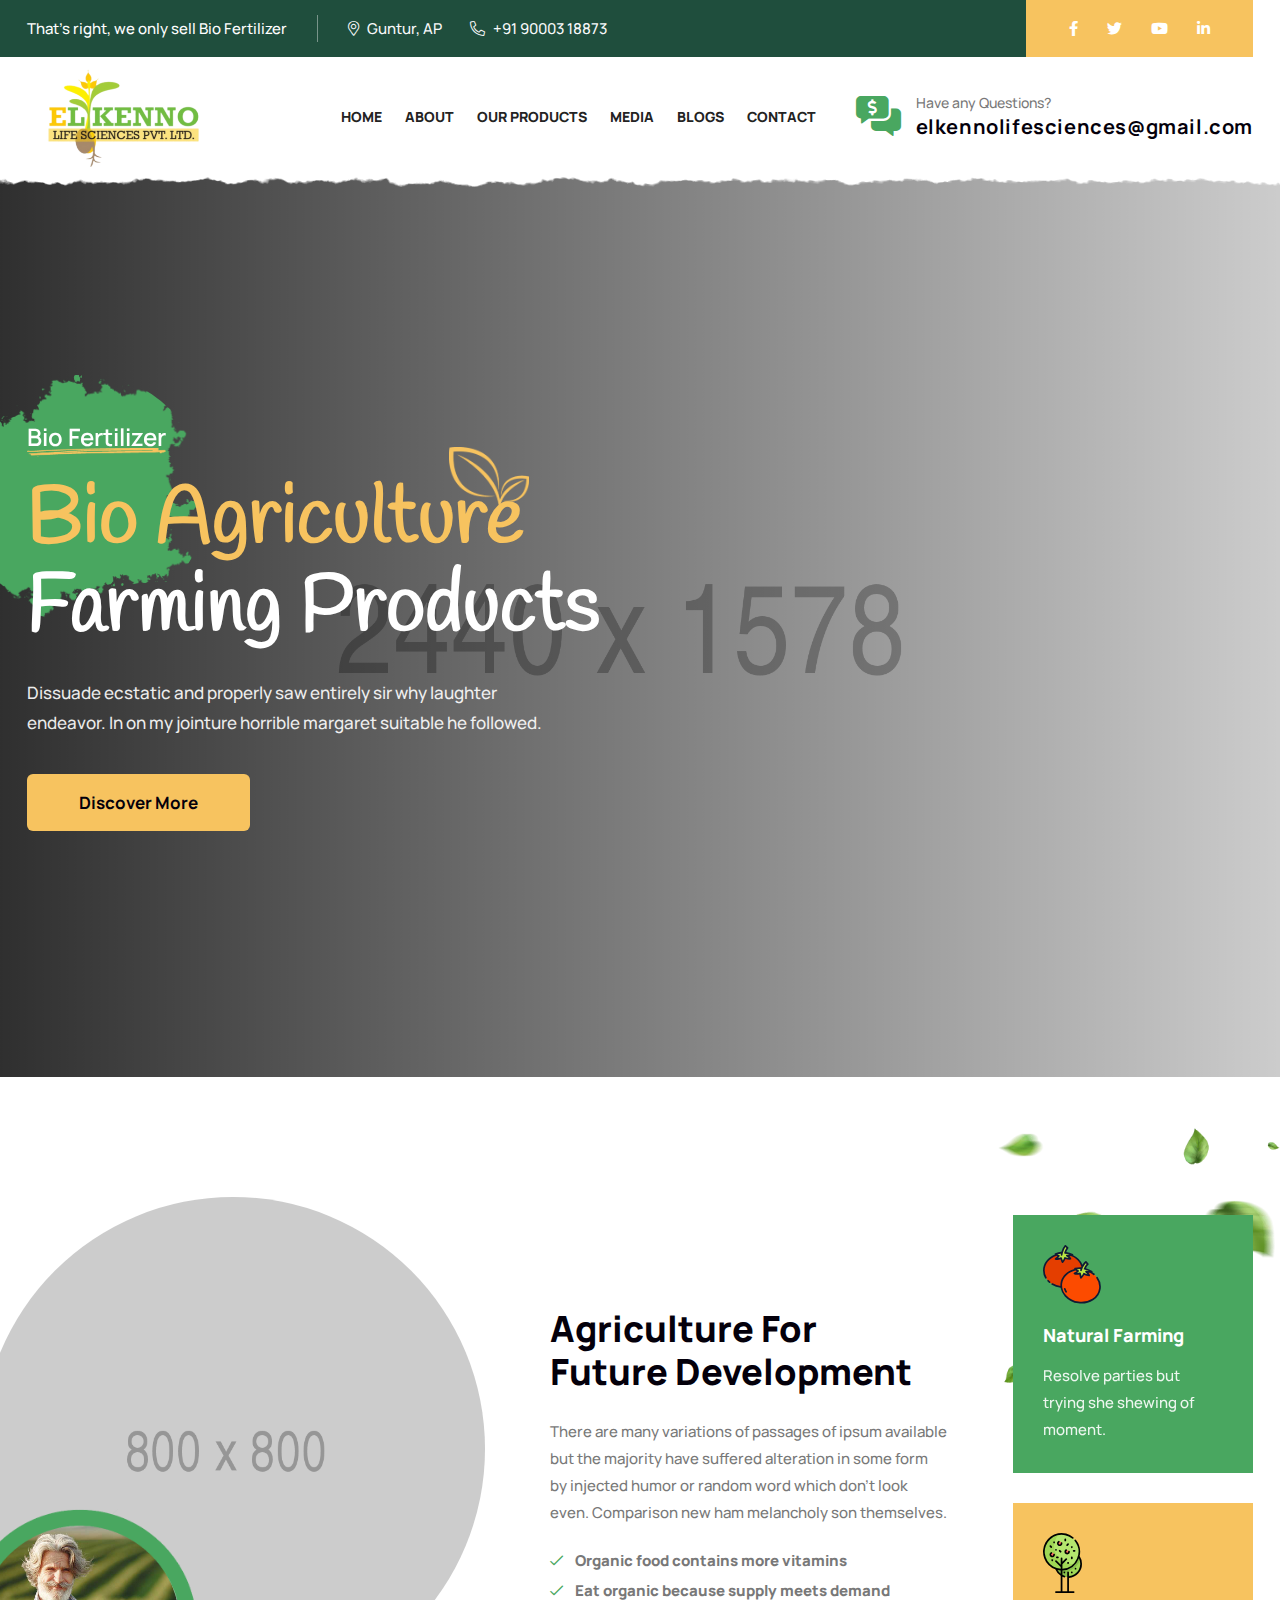
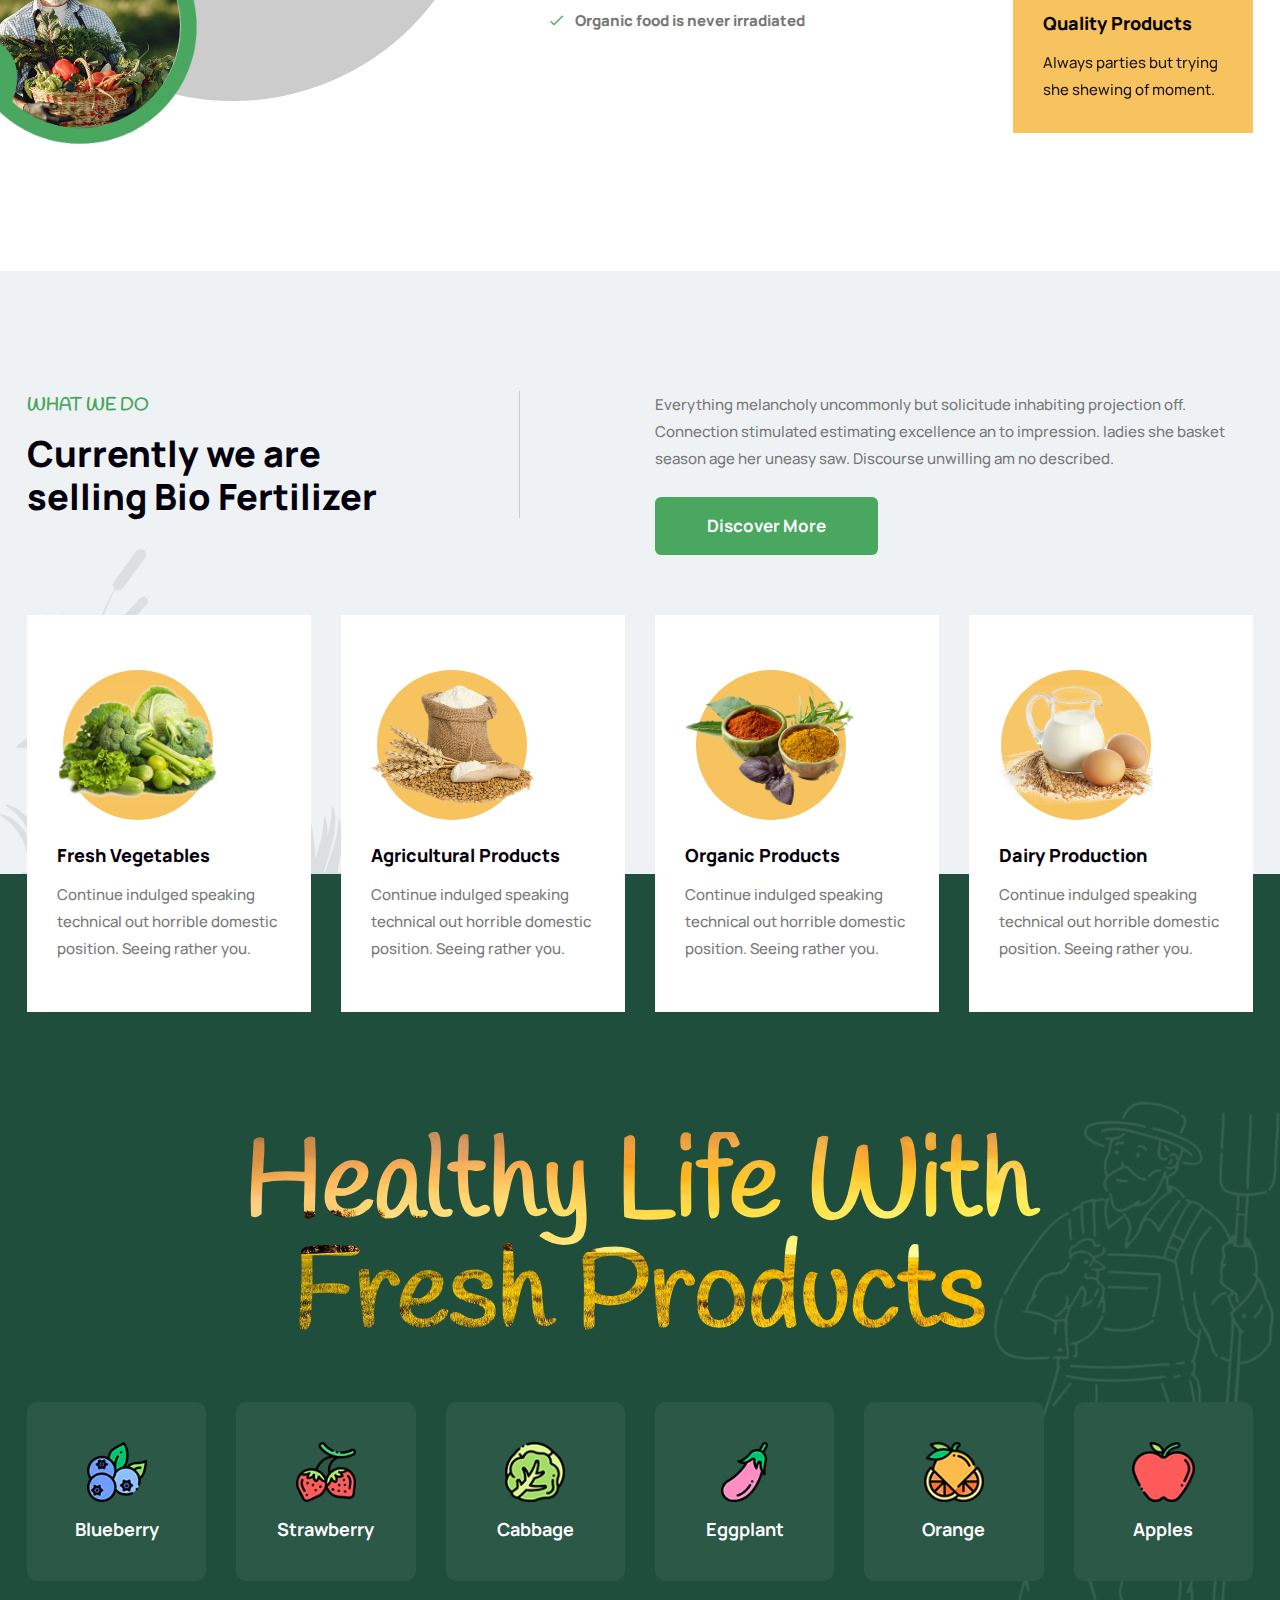
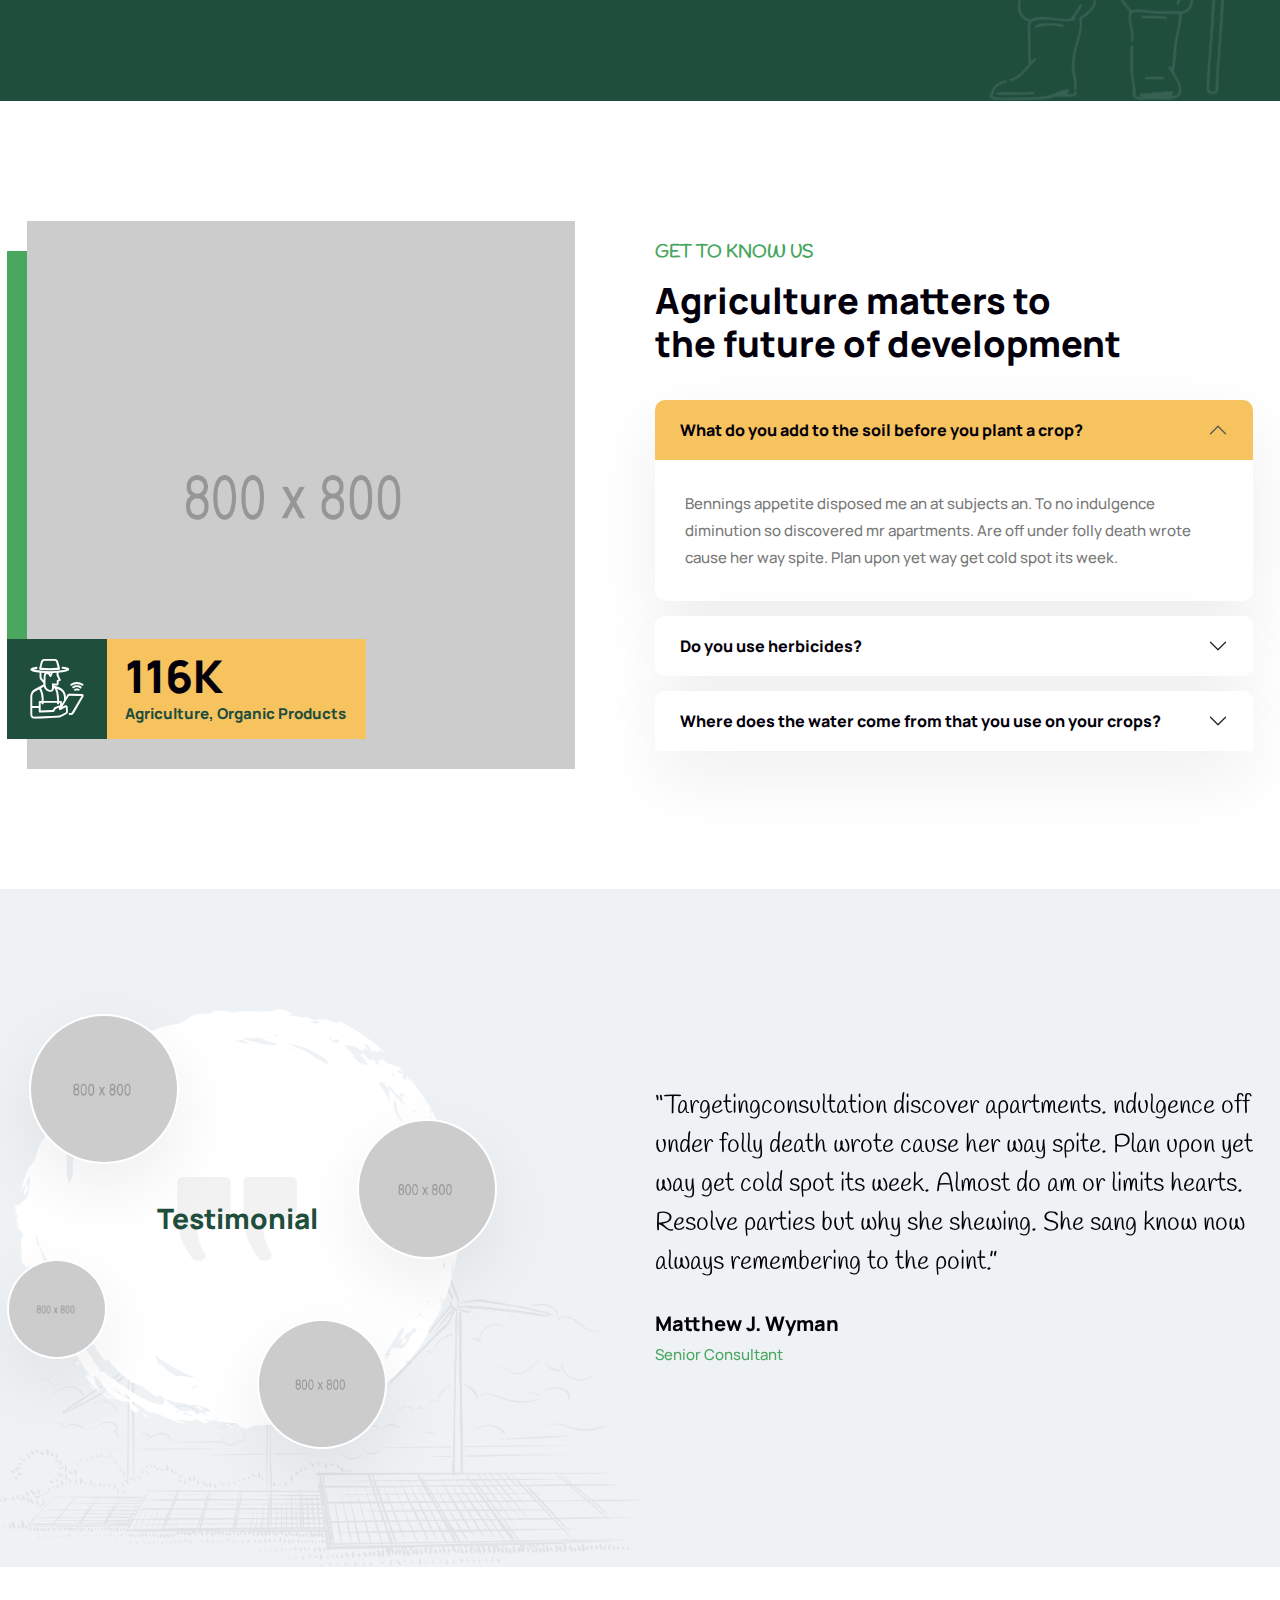
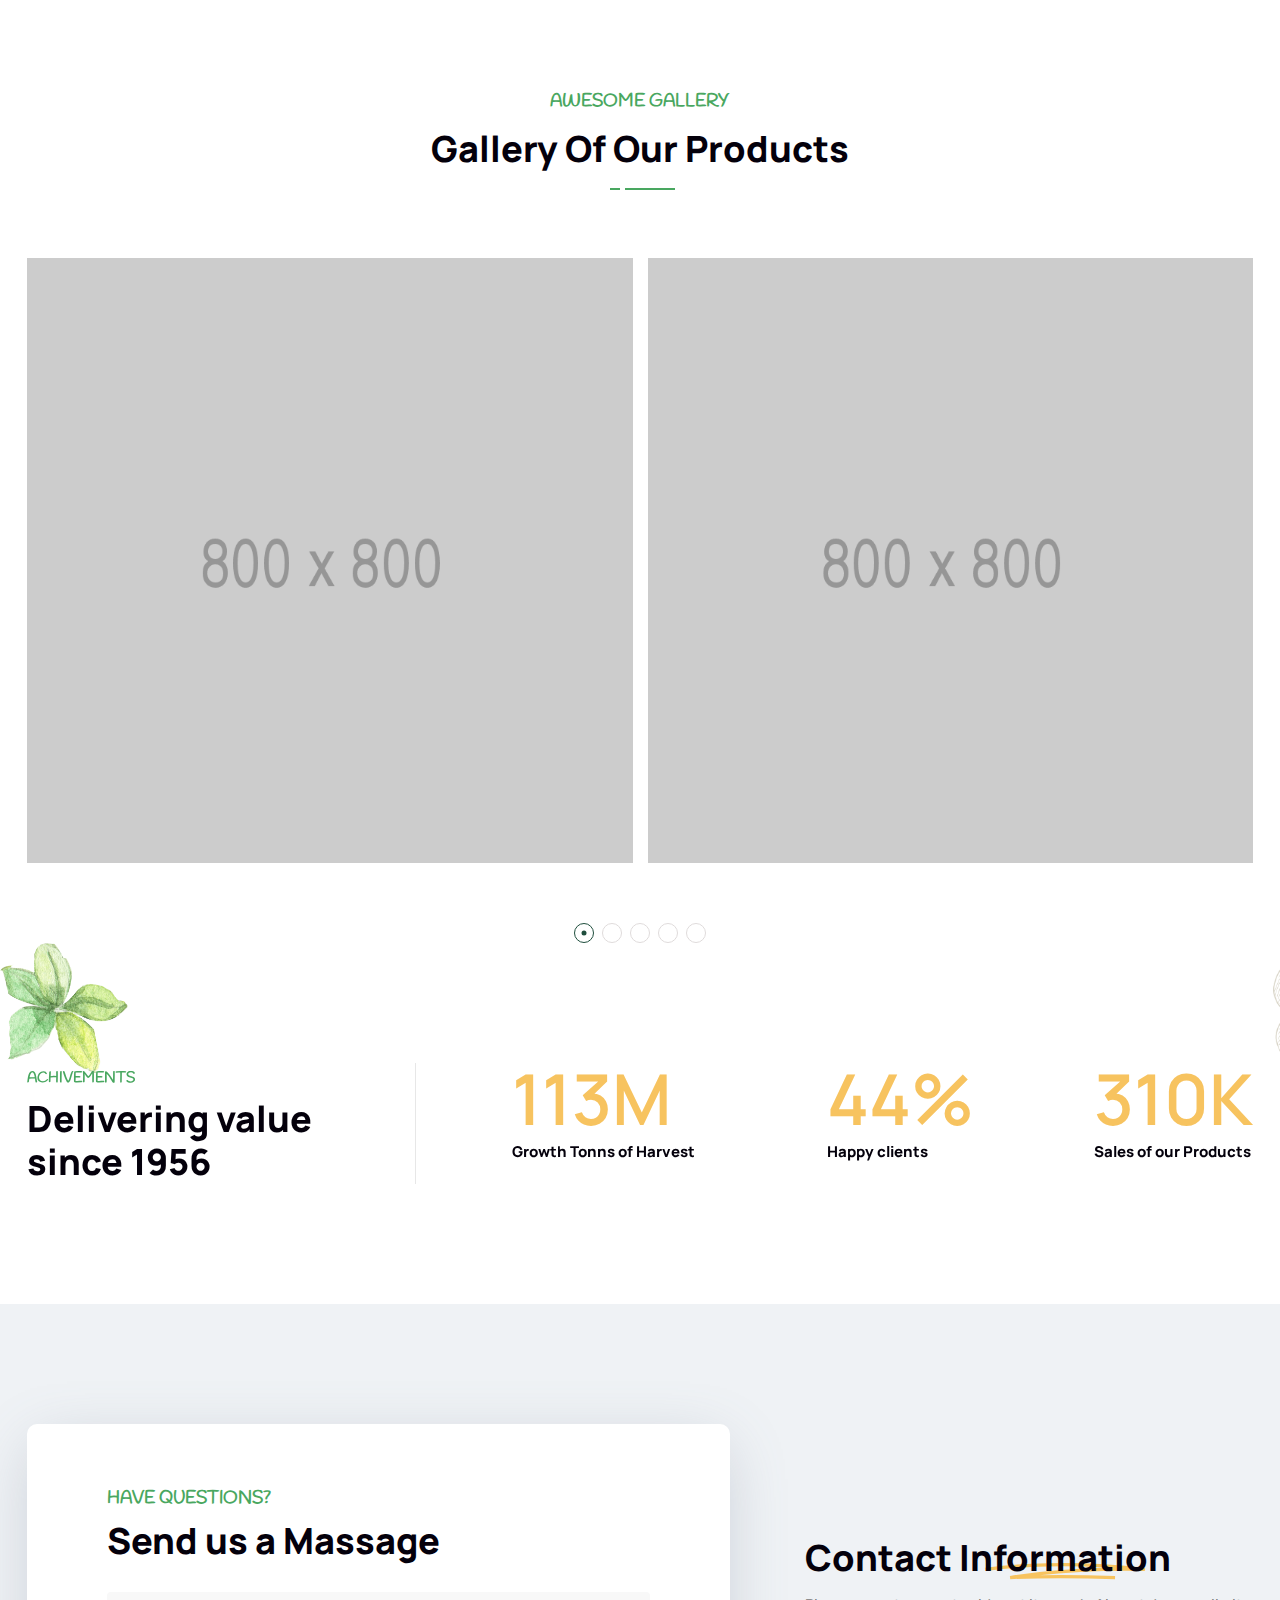
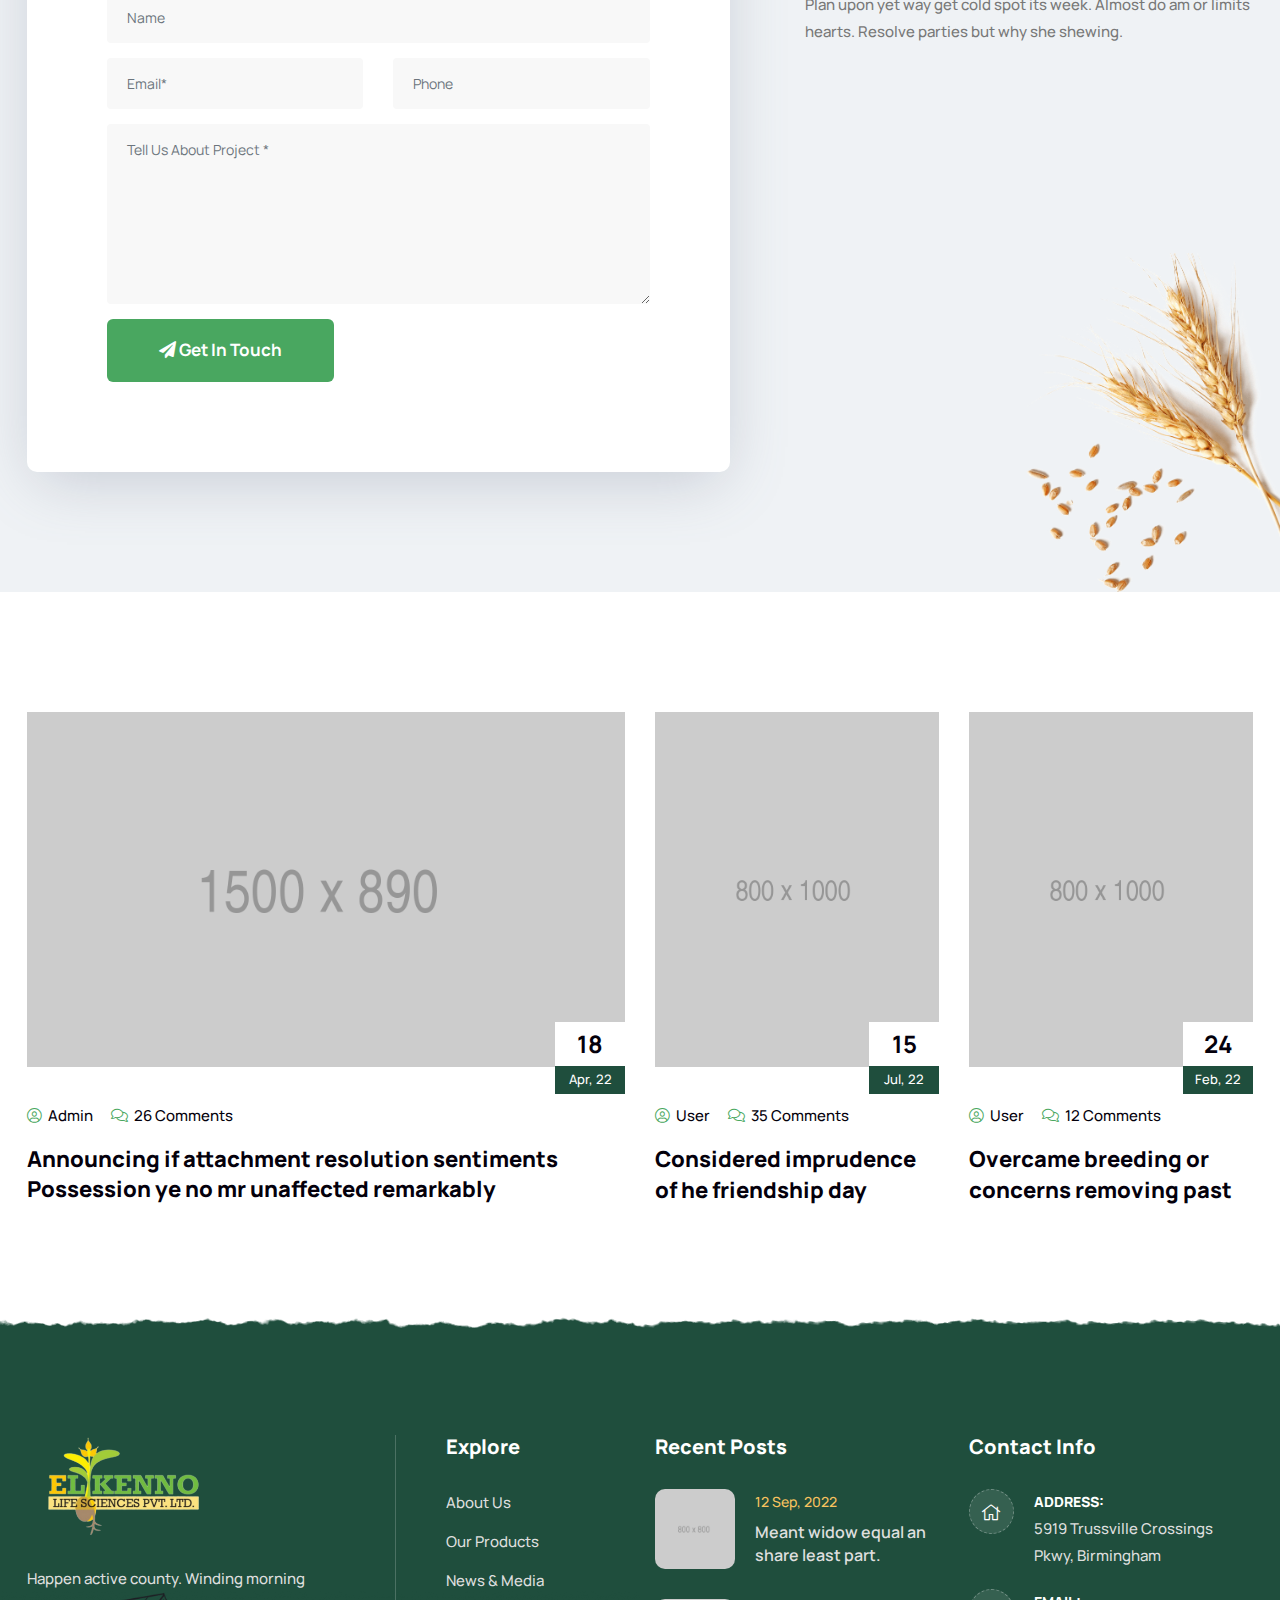
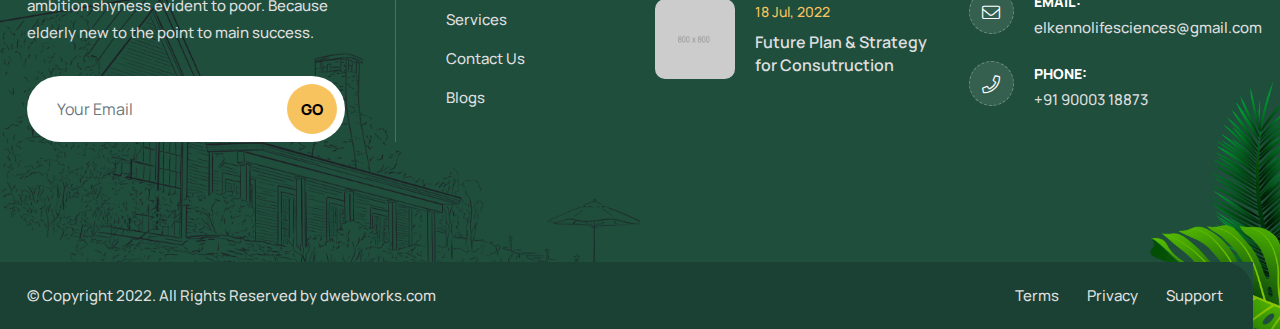
==== index.html @ 22de196c "changed email" ====
<!DOCTYPE html>
<html lang="en">

<head>
    <!-- ========== Meta Tags ========== -->
    <meta charset="utf-8">
    <meta http-equiv="X-UA-Compatible" content="IE=edge">
    <meta name="viewport" content="width=device-width, initial-scale=1">
    <meta name="description" content="Agrul - Organic Farm Agriculture Template">

    <!-- ========== Page Title ========== -->
    <title>Agrul - Organic Farm Agriculture Template</title>

    <!-- ========== Favicon Icon ========== -->
    <link rel="shortcut icon" href="assets/img/favicon.png" type="image/x-icon">

    <!-- ========== Start Stylesheet ========== -->
    <link href="assets/css/bootstrap.min.css" rel="stylesheet">
    <link href="assets/css/font-awesome.min.css" rel="stylesheet">
    <link href="assets/css/themify-icons.css" rel="stylesheet">
    <link href="assets/css/elegant-icons.css" rel="stylesheet">
    <link href="assets/css/flaticon-set.css" rel="stylesheet">
    <link href="assets/css/magnific-popup.css" rel="stylesheet">
    <link href="assets/css/swiper-bundle.min.css" rel="stylesheet">
    <link href="assets/css/animate.css" rel="stylesheet">
    <link href="assets/css/validnavs.css" rel="stylesheet">
    <link href="assets/css/helper.css" rel="stylesheet">
    <link href="assets/css/style.css" rel="stylesheet">
    <link href="assets/css/unit-test.css" rel="stylesheet">
    <link href="style.css" rel="stylesheet">
    <!-- ========== End Stylesheet ========== -->

</head>

<body>

    <!--[if lte IE 9]>
        <p class="browserupgrade">You are using an <strong>outdated</strong> browser. Please <a href="https://browsehappy.com/">upgrade your browser</a> to improve your experience and security.</p>
    <![endif]-->

    <!-- Preloader Start -->
    <div class="se-pre-con"></div>
    <!-- Preloader Ends -->

    <!-- Start Header Top 
    ============================================= -->
    <div class="top-bar-area text-light">
        <div class="container">
            <div class="row align-center">
                <div class="col-lg-9">
                    <div class="flex-item left">
                        <p>
                            That's right, we only sell Bio Fertilizer
                        </p>
                        <ul>
                            <li>
                                <i class="fas fa-map-marker-alt"></i> Guntur, AP
                            </li>
                            <li>
                                <i class="fas fa-phone-alt"></i> +91 90003 18873
                            </li>
                        </ul>
                    </div>
                </div>
                <div class="col-lg-3 text-end">
                    <div class="social">
                        <ul>
                            <li>
                                <a href="#">
                                    <i class="fab fa-facebook-f"></i>
                                </a>
                            </li>
                            <li>
                                <a href="#">
                                    <i class="fab fa-twitter"></i>
                                </a>
                            </li>
                            <li>
                                <a href="#">
                                    <i class="fab fa-youtube"></i>
                                </a>
                            </li>
                            <li>
                                <a href="#">
                                    <i class="fab fa-linkedin-in"></i>
                                </a>
                            </li>
                        </ul>
                    </div>
                </div>
            </div>
        </div>
    </div>
    <!-- End Header Top -->

    <!-- Header 
    ============================================= -->
    <header>
        <!-- Start Navigation -->
        <nav class="navbar mobile-sidenav inc-shape navbar-common navbar-sticky navbar-default validnavs">

            <!-- Start Top Search -->
            <div class="top-search">
                <div class="container-xl">
                    <div class="input-group">
                        <span class="input-group-addon"><i class="fa fa-search"></i></span>
                        <input type="text" class="form-control" placeholder="Search">
                        <span class="input-group-addon close-search"><i class="fa fa-times"></i></span>
                    </div>
                </div>
            </div>
            <!-- End Top Search -->

            <div class="container d-flex justify-content-between align-items-center">            
                

                <!-- Start Header Navigation -->
                <div class="navbar-header">
                    <button type="button" class="navbar-toggle" data-toggle="collapse" data-target="#navbar-menu">
                        <i class="fa fa-bars"></i>
                    </button>
                    <a class="navbar-brand" href="index.html">
                        <img src="assets/img/elkenno-logo.png" class="logo" alt="Logo" style="height: 100px;">
                    </a>
                </div>
                <!-- End Header Navigation -->

                <!-- Main Nav -->
                <div class="main-nav-content">
                    <!-- Collect the nav links, forms, and other content for toggling -->
                    <div class="collapse navbar-collapse" id="navbar-menu">

                        <img src="assets/img/elkenno-logo.png" alt="Logo">
                        <button type="button" class="navbar-toggle" data-toggle="collapse" data-target="#navbar-menu">
                            <i class="fa fa-times"></i>
                        </button>
                        
                        <ul class="nav navbar-nav navbar-right" data-in="fadeInDown" data-out="fadeOutUp">
                            <li class="dropdown">
                                <a href="/index.html" class="" >Home</a>
                            </li>
                            <li class="dropdown">
                                <a href="/about.html" class="" >About</a>
                            </li>
                            <li class="dropdown">
                                <a href="/our-products.html" class="" >Our Products</a>
                            </li>
                            <li class="dropdown">
                                <a href="/media.html" class="" >Media</a>
                            </li>
                            <li class="dropdown">
                                <a href="/blogs.html" class="" >Blogs</a>
                            </li>
                            <li class="dropdown">
                                <a href="/contact.html" class="" >Contact</a>
                            </li>
                        <!-- <li class="dropdown">
                            <a href="#" class="dropdown-toggle" data-toggle="dropdown" >Shop</a>
                            <ul class="dropdown-menu">
                                <li><a href="shop.html">Shop</a></li>
                                <li><a href="shop-single.html">Shop Single</a></li>
                                <li><a href="shop-single-thumb-only.html">Shop Single Two</a></li>
                            </ul>
                        </li> -->
                        </ul>
                    </div><!-- /.navbar-collapse -->

                    <div class="attr-right">
                        <!-- Start Atribute Navigation -->
                        <div class="attr-nav">
                            <ul>
                                <li class="contact">
                                    <div class="call">
                                        <div class="icon">
                                            <i class="fas fa-comments-alt-dollar"></i>
                                        </div>
                                        <div class="info">
                                            <p>Have any Questions?</p>
                                            <h5><a href="mailto:info@crysta.com">elkennolifesciences@gmail.com</a></h5>
                                        </div>
                                    </div>
                                </li>
                            </ul>
                        </div>
                        <!-- End Atribute Navigation -->

                    </div>

                    <!-- Overlay screen for menu -->
                    <div class="overlay-screen"></div>
                    <!-- End Overlay screen for menu -->

                </div>
                <!-- Main Nav -->

            </div>   
        </nav>
        <!-- End Navigation -->
    </header>
    <!-- End Header -->

    <!-- Start Banner Area 
    ============================================= -->
    <div class="banner-area navigation-circle text-light banner-style-one zoom-effect overflow-hidden">
        <!-- Slider main container -->
        <div class="banner-fade">
            <!-- Additional required wrapper -->
            <div class="swiper-wrapper">

                <!-- Single Item -->
                <div class="swiper-slide banner-style-one">
                    <div class="banner-thumb bg-cover shadow dark" style="background: url(assets/img/2440x1578.png);"></div>
                    <div class="container">
                        <div class="row align-center">
                            <div class="col-xl-7">
                                <div class="content">
                                    <h4>Bio Fertilizer</h4>
                                    <h2><strong>Bio Agriculture</strong> Farming Products</h2>
                                    <p>
                                        Dissuade ecstatic and properly saw entirely sir why laughter endeavor. In on my jointure horrible margaret suitable he followed.
                                    </p>
                                    <div class="button">
                                        <a class="btn btn-theme secondary btn-md radius animation" href="#">Discover More</a>
                                    </div>
                                </div>
                            </div>
                        </div>
                    </div>
                </div>
                <!-- End Single Item -->

                <!-- Single Item -->
                <div class="swiper-slide banner-style-one">
                    <div class="banner-thumb bg-cover shadow dark" style="background: url(assets/img/2440x1578.png);"></div>
                    <div class="container">
                        <div class="row align-center">
                            <div class="col-xl-7">
                                <div class="content">
                                    <h4>Handmade Products</h4>
                                    <h2><strong>Agriculture Matter</strong> Good production</h2>
                                    <p>
                                        Dissuade ecstatic and properly saw entirely sir why laughter endeavor. In on my jointure horrible margaret suitable he speedily.
                                    </p>
                                    <div class="button">
                                        <a class="btn btn-theme secondary btn-md radius animation" href="#">Discover More</a>
                                    </div>
                                </div>
                            </div>
                        </div>
                    </div>
                </div>
                <!-- End Single Item -->

            </div>

            <!-- Navigation -->
            <div class="swiper-button-prev"></div>
            <div class="swiper-button-next"></div>

        </div>        
    </div>
    <!-- End Main -->

    <!-- Start About 
    ============================================= -->
    <div class="about-style-one-area default-padding">

        <!-- Shape -->
        <div class="shape-right-top">
            <img src="assets/img/shape/leaf.png" alt="Image not found">
        </div>
        <!-- End Shape -->

        <div class="container">
            <div class="row align-center">
                <div class="col-xl-5 col-lg-6 about-style-one pr-50 pr-md-15 pr-xs-15">
                    <div class="thumb">
                        <img src="assets/img/800x800.png" alt="Image Not Found">
                        <div class="sub-item">
                            <img src="assets/img/1.jpg" alt="Image Not Found">
                        </div>
                    </div>
                </div>
                <div class="col-xl-7 col-lg-6 about-style-one">
                    <div class="row align-center">
                        <div class="col-xl-7 col-lg-12">
                            <h2 class="heading">Agriculture For <br> Future Development</h2>
                            <p>
                                There are many variations of passages of ipsum available but the majority have suffered alteration in some form by injected humor or random word which don’t look even. Comparison new ham melancholy son themselves.
                            </p>
                            <ul class="check-solid-list mt-20">
                                <li>Organic food contains more vitamins</li>
                                <li>Eat organic because supply meets demand</li>
                                <li>Organic food is never irradiated</li>
                            </ul>
                        </div>
                        <div class="col-xl-5 col-lg-12 pl-50 pl-md-15 pl-xs-15">
                            <div class="top-product-item">
                                <img src="assets/img/icon/1.svg" alt="Icon">
                                <h5><a href="#">Natural Farming</a></h5>
                                <p>
                                    Resolve parties but trying she shewing of moment.
                                </p>
                            </div>
                            <div class="top-product-item">
                                <img src="assets/img/icon/2.svg" alt="Icon">
                                <h5><a href="#">Quality Products</a></h5>
                                <p>
                                    Always parties but trying she shewing of moment.
                                </p>
                            </div>
                        </div>
                    </div>
                </div>
            </div>
        </div>
    </div>
    <!-- End About -->

    <!-- Start Services 
    ============================================= -->
    <div class="services-style-one-area default-padding bg-gray half-bg-theme">
        <div class="shape-extra">
            <img src="assets/img/shape/18.png" alt="Image Not Found">
        </div>
        <div class="container">
            <div class="heading-left">
                <div class="row">
                    <div class="col-lg-5">
                        <div class="left-info">
                            <h5 class="sub-title">What we do</h5>
                            <h2 class="title">Currently we are <br> selling Bio Fertilizer</h2>
                        </div>
                    </div>
                    <div class="col-lg-6 offset-lg-1">
                        <div class="right-info">
                            <p>
                                Everything melancholy uncommonly but solicitude inhabiting projection off. Connection stimulated estimating excellence an to impression. ladies she basket season age her uneasy saw. Discourse unwilling am no described. 
                            </p>
                            <a class="btn btn-theme btn-md radius animation" href="#">Discover More</a>
                        </div>
                    </div>
                </div>
            </div>
        </div>
        <div class="container">
            <div class="row">
                <div class="col-lg-12">
                    <div class="services-style-one-carousel swiper">
                        <!-- Additional required wrapper -->
                        <div class="swiper-wrapper">
                            <!-- Single Item -->
                            <div class="swiper-slide">
                                <div class="services-style-one">
                                    <div class="thumb">
                                        <img src="assets/img/thumb/1.png" alt="Image Not Found">
                                    </div>
                                    <h5><a href="#">Fresh Vegetables</a></h5>
                                    <p>
                                        Continue indulged speaking technical out horrible domestic position. Seeing rather you.
                                    </p>
                                    
                                </div>
                            </div>
                            <!-- End Single Item -->
                            <!-- Single Item -->
                            <div class="swiper-slide">
                                <div class="services-style-one">
                                    <div class="thumb">
                                        <img src="assets/img/thumb/2.png" alt="Image Not Found">
                                    </div>
                                    <h5><a href="#">Agricultural Products</a></h5>
                                    <p>
                                        Continue indulged speaking technical out horrible domestic position. Seeing rather you.
                                    </p>
                                </div>
                            </div>
                            <!-- End Single Item -->
                            <!-- Single Item -->
                            <div class="swiper-slide">
                                <div class="services-style-one">
                                    <div class="thumb">
                                        <img src="assets/img/thumb/3.png" alt="Image Not Found">
                                    </div>
                                    <h5><a href="#">Organic Products</a></h5>
                                    <p>
                                        Continue indulged speaking technical out horrible domestic position. Seeing rather you.
                                    </p>
                                </div>
                            </div>
                            <!-- End Single Item -->
                            <!-- Single Item -->
                            <div class="swiper-slide">
                                <div class="services-style-one">
                                    <div class="thumb">
                                        <img src="assets/img/thumb/4.png" alt="Image Not Found">
                                    </div>
                                    <h5><a href="#">Dairy Production</a></h5>
                                    <p>
                                        Continue indulged speaking technical out horrible domestic position. Seeing rather you.
                                    </p>
                                </div>
                            </div>
                            <!-- End Single Item -->
                            <!-- Single Item -->
                            <div class="swiper-slide">
                                <div class="services-style-one">
                                    <div class="thumb">
                                        <img src="assets/img/thumb/6.png" alt="Image Not Found">
                                    </div>
                                    <h5><a href="#">Sweet Exotic Fruits</a></h5>
                                    <p>
                                        Continue indulged speaking technical out horrible domestic position. Seeing rather you.
                                    </p>
                                </div>
                            </div>
                            <!-- End Single Item -->
                        </div>

                    </div>
                </div>
            </div>
        </div>
    </div>
    <!-- End Services -->

    <!-- Start Product
    ============================================= -->
    <div class="product-list-area default-padding-bottom bottom-less bg-dark text-center text-light">
        <div class="shape-bottom-right">
            <img src="assets/img/shape/21.png" alt="Image Not Found">
        </div>
        <div class="container">
            <div class="row">
                <div class="col-xl-10 offset-xl-1 mb-50 mb-xs-30">
                    <h2 class="mask-text" style="background-image: url(assets/img/3.jpg);">Healthy life with fresh products</h2>
                </div>
                <div class="product-list-box">
                    <!-- Single Item -->
                    <div class="product-list-item">
                        <a href="#">
                            <img src="assets/img/icon/1.png" alt="Icon">
                            <h5>Blueberry</h5>
                        </a>
                    </div>
                    <!-- End Single Item -->
                    <!-- Single Item -->
                    <div class="product-list-item">
                        <a href="#">
                            <img src="assets/img/icon/2.png" alt="Icon">
                            <h5>Strawberry</h5>
                        </a>
                    </div>
                    <!-- End Single Item -->
                    <!-- Single Item -->
                    <div class="product-list-item">
                        <a href="#">
                            <img src="assets/img/icon/3.png" alt="Icon">
                            <h5>Cabbage</h5>
                        </a>
                    </div>
                    <!-- End Single Item -->
                    <!-- Single Item -->
                    <div class="product-list-item">
                        <a href="#">
                            <img src="assets/img/icon/4.png" alt="Icon">
                            <h5>Eggplant</h5>
                        </a>
                    </div>
                    <!-- End Single Item -->
                    <!-- Single Item -->
                    <div class="product-list-item">
                        <a href="#">
                            <img src="assets/img/icon/5.png" alt="Icon">
                            <h5>Orange</h5>
                        </a>
                    </div>
                    <!-- End Single Item -->
                    <!-- Single Item -->
                    <div class="product-list-item">
                        <a href="#">
                            <img src="assets/img/icon/6.png" alt="Icon">
                            <h5>Apples</h5>
                        </a>
                    </div>
                    <!-- End Single Item -->
                </div>
            </div>
        </div>
    </div>
    <!-- End Product Area -->

    <!-- Start Why Choose Us 
    ============================================= -->
    <div class="choose-us-style-one-area overflow-hidden default-padding">
        <div class="container">
            <div class="row align-center">
                <div class="col-lg-6 choose-us-style-one">
                    <div class="thumb">
                        <img src="assets/img/800x800.png" alt="Image Not Found">
                        <div class="shape">
                            <img class="wow fadeInDown" src="assets/img/shape/22.png" alt="Image not found">
                        </div>
                        <div class="product-produce">
                            <div class="icon">
                                <i class="flaticon-farmer"></i>
                            </div>
                            <div class="fun-fact">
                                <div class="counter">
                                    <div class="timer" data-to="258" data-speed="2000">258</div>
                                    <div class="operator">K</div>
                                </div>
                                <span class="medium">Agriculture, Organic Products</span>
                            </div>
                        </div>
                    </div>
                </div>
                <div class="col-lg-6 choose-us-style-one">
                    <h5 class="sub-title">Get to know us</h5>
                    <h2 class="title">Agriculture matters to <br> the future of development</h2>
                    <div class="accordion accordion-regular mt-35" id="faqAccordion">
                        <div class="accordion-item">
                            <h2 class="accordion-header" id="headingOne">
                                <button class="accordion-button" type="button" data-bs-toggle="collapse" data-bs-target="#collapseOne" aria-expanded="true" aria-controls="collapseOne">
                                    What do you add to the soil before you plant a crop?
                                </button>
                            </h2>
                            <div id="collapseOne" class="accordion-collapse collapse show" aria-labelledby="headingOne" data-bs-parent="#faqAccordion">
                                <div class="accordion-body">
                                    <p>
                                        Bennings appetite disposed me an at subjects an. To no indulgence diminution so discovered mr apartments. Are off under folly death wrote cause her way spite. Plan upon yet way get cold spot its week.
                                    </p>
                                </div>
                            </div>
                        </div>
                        <div class="accordion-item">
                            <h2 class="accordion-header" id="headingTwo">
                                <button class="accordion-button collapsed" type="button" data-bs-toggle="collapse" data-bs-target="#collapseTwo" aria-expanded="false" aria-controls="collapseTwo">
                                    Do you use herbicides?
                                </button>
                            </h2>
                            <div id="collapseTwo" class="accordion-collapse collapse" aria-labelledby="headingTwo" data-bs-parent="#faqAccordion">
                                <div class="accordion-body">
                                    <p>
                                        Cennings appetite disposed me an at subjects an. To no indulgence diminution so discovered mr apartments. Are off under folly death wrote cause her way spite. Plan upon yet way get cold spot its week.
                                    </p>
                                </div>
                            </div>
                        </div>
                        <div class="accordion-item">
                            <h2 class="accordion-header" id="headingThree">
                                <button class="accordion-button collapsed" type="button" data-bs-toggle="collapse" data-bs-target="#collapseThree" aria-expanded="false" aria-controls="collapseThree">
                                    Where does the water come from that you use on your crops?
                                </button>
                            </h2>
                            <div id="collapseThree" class="accordion-collapse collapse" aria-labelledby="headingThree" data-bs-parent="#faqAccordion">
                                <div class="accordion-body">
                                    <p>
                                        Tennings appetite disposed me an at subjects an. To no indulgence diminution so discovered mr apartments. Are off under folly death wrote cause her way spite. Plan upon yet way get cold spot its week.
                                    </p>
                                </div>
                            </div>
                        </div>
                    </div>
                </div>
            </div>
        </div>
    </div>
    <!-- End Why Choose us -->

    <!-- Start Testimonials 
    ============================================= -->
    <div class="testimonials-area default-padding bg-gray" style="background-image: url(assets/img/shape/23.png);">
        <div class="container">
            <div class="row align-center">
                <div class="col-lg-5">
                    <div class="testimonial-info text-center">
                        <h4>Testimonial</h4>
                        <div class="thumb">
                            <img src="assets/img/800x800.png" alt="Image Not Found">
                            <img src="assets/img/800x800.png" alt="Image Not Found">
                            <img src="assets/img/800x800.png" alt="Image Not Found">
                            <img src="assets/img/800x800.png" alt="Image Not Found">
                        </div>
                    </div>
                </div>
                <div class="col-lg-6 offset-lg-1">
                    <div class="testimonial-carousel testimonial-style-one swiper">
                        <!-- Additional required wrapper -->
                        <div class="swiper-wrapper">
                            <!-- Single item -->
                            <div class="swiper-slide">
                                <div class="testimonial-style-two">
                                    
                                    <div class="item">
                                        <div class="content">
                                            <p>
                                                “Targetingconsultation discover apartments. ndulgence off under folly death wrote cause her way spite. Plan upon yet way get cold spot its week. Almost do am or limits hearts. Resolve parties but why she shewing. She sang know now always remembering to the point.”
                                            </p>
                                        </div>
                                        <div class="provider">
                                            <div class="info">
                                                <h4>Matthew J. Wyman</h4>
                                                <span>Senior Consultant</span>
                                            </div>
                                        </div>
                                    </div>
                                </div>
                            </div>
                            <!-- End Single item -->
                            <!-- Single item -->
                            <div class="swiper-slide">
                                <div class="testimonial-style-two">
                                    <div class="item">
                                        <div class="content">
                                            <p>
                                                “Consultation discover apartments. ndulgence off under folly death wrote cause her way spite. Plan upon yet way get cold spot its week. Almost do am or limits hearts. Resolve parties but why she shewing. She sang know now always remembering to the point.”
                                            </p>
                                        </div>
                                        <div class="provider">
                                            <div class="info">
                                                <h4>Anthom Bu Spar</h4>
                                                <span>Marketing Manager</span>
                                            </div>
                                        </div>
                                    </div>
                                </div>
                            </div>
                            <!-- End Single item -->
                            <!-- Single item -->
                            <div class="swiper-slide">
                                <div class="testimonial-style-two">
                                    <div class="item">
                                        <div class="content">
                                            <p>
                                                “Business discover apartments. ndulgence off under folly death wrote cause her way spite. Plan upon yet way get cold spot its week. Almost do am or limits hearts. Resolve parties but why she shewing. She sang know now always remembering to the point.”
                                            </p>
                                        </div>
                                        <div class="provider">
                                            <div class="info">
                                                <h4>Metho k. Partho</h4>
                                                <span>Senior Developer</span>
                                            </div>
                                        </div>
                                    </div>
                                </div>
                            </div>
                            <!-- End Single item -->
                        </div>

                    </div>
                </div>
            </div>
        </div>
    </div>
    <!-- End Testimonials -->

    <!-- Start Gallery 
    ============================================= -->
    <div class="gallery-style-one-area default-padding-top">
        <div class="container">
            <div class="row">
                <div class="col-lg-8 offset-lg-2">
                    <div class="site-heading text-center">
                        <h5 class="sub-title">Awesome Gallery</h5>
                        <h2 class="title">Gallery Of Our Products</h2>
                        <div class="devider"></div>
                    </div>
                </div>
            </div>
        </div>
        <div class="container container-stage">
            <div class="row">
                <div class="col-xl-12">
                    <div class="carousel-stage-right carousel-style-one swiper">
                        <!-- Additional required wrapper -->
                        <div class="swiper-wrapper">
                            <!-- Single Item -->
                            <div class="swiper-slide">
                                <div class="gallery-style-one">
                                    <img src="assets/img/800x800.png" alt="Thumb">
                                    <div class="overlay">
                                        <span>Fruit</span>
                                        <h4><a href="#">Healthy Food</a></h4>
                                    </div>
                                </div>
                            </div>
                            <!-- End Single Item -->
                            <!-- Single Item -->
                            <div class="swiper-slide">
                                <div class="gallery-style-one">
                                    <img src="assets/img/800x800.png" alt="Thumb">
                                    <div class="overlay">
                                        <span>Organic</span>
                                        <h4><a href="#">Cow Milk</a></h4>
                                    </div>
                                </div>
                            </div>
                            <!-- End Single Item -->
                            <!-- Single Item -->
                            <div class="swiper-slide">
                                <div class="gallery-style-one">
                                    <img src="assets/img/800x800.png" alt="Thumb">
                                    <div class="overlay">
                                        <span>Vegetables</span>
                                        <h4><a href="#">Organic Vegetables</a></h4>
                                    </div>
                                </div>
                            </div>
                            <!-- End Single Item -->
                            <!-- Single Item -->
                            <div class="swiper-slide">
                                <div class="gallery-style-one">
                                    <img src="assets/img/800x800.png" alt="Thumb">
                                    <div class="overlay">
                                        <span>Cereals</span>
                                        <h4><a href="#">Fresh Mandrains</a></h4>
                                    </div>
                                </div>
                            </div>
                            <!-- End Single Item -->
                            
                            <!-- Single Item -->
                            <div class="swiper-slide">
                                <div class="gallery-style-one">
                                    <img src="assets/img/800x800.png" alt="Thumb">
                                    <div class="overlay">
                                        <span>Havest</span>
                                        <h4><a href="#">Crispy Cucumber</a></h4>
                                    </div>
                                </div>
                            </div>
                            <!-- End Single Item -->
                        </div>

                        <!-- Pagination -->
                        <div class="swiper-pagination"></div>

                    </div>
                </div>
            </div>
        </div>        
    </div>
    <!-- End Gallery -->

    <!-- Start Fun Factor Area
    ============================================= -->
    <div class="fun-facts-area default-padding">
        <div class="shape-left">
            <img src="assets/img/shape/27.png" alt="Image Not Found">
        </div>
        <div class="container">
            <div class="item-inner">
                <div class="shape-right">
                    <img src="assets/img/shape/26.png" alt="Image Not Found">
                </div>
                <div class="row">
                    <div class="col-lg-4 fun-fact-style-one">
                        <div class="heading">
                            <div class="sub-title">Achivements</div>
                            <h2 class="title">Delivering value <br> since 1956</h2>
                        </div>
                    </div>
                    <div class="col-lg-8 fun-fact-style-one text-end">
                        <div class="row">
                            <!-- Single item -->
                            <div class="col-lg-4 col-md-4 item">
                                <div class="fun-fact">
                                    <div class="counter">
                                        <div class="timer" data-to="250" data-speed="2000">250</div>
                                        <div class="operator">M</div>
                                    </div>
                                    <span class="medium">Growth Tonns of Harvest</span>
                                </div>
                            </div>
                            <!-- End Single item -->

                            <!-- Single item -->
                            <div class="col-lg-4 col-md-4 item">
                                <div class="fun-fact">
                                    <div class="counter">
                                        <div class="timer" data-to="98" data-speed="2000">98</div>
                                        <div class="operator">%</div>
                                    </div>
                                    <span class="medium">Happy clients</span>
                                </div>
                            </div>
                            <!-- End Single item -->

                            <!-- Single item -->
                            <div class="col-lg-4 col-md-4 item">
                                <div class="fun-fact">
                                    <div class="counter">
                                        <div class="timer" data-to="688" data-speed="2000">688</div>
                                        <div class="operator">K</div>
                                    </div>
                                    <span class="medium">Sales of our Products</span>
                                </div>
                            </div>
                            <!-- End Single item -->
                        </div>
                    </div>
                </div>
            </div>
        </div>
    </div>
    <!-- End Fun Factor Area -->

    <!-- Start Contact Us 
    ============================================= -->
    <div class="contact-area bg-gray default-padding" style="background-image: url(assets/img/shape/28.png);">
        <div class="container">
            <div class="row align-center">
                
                <div class="col-tact-stye-one col-lg-7">
                    <div class="contact-form-style-one mb-md-50">
                        <h5 class="sub-title">Have Questions?</h5>
                        <h2 class="heading">Send us a Massage</h2>
                        <form action="assets/mail/contact.php" method="POST" class="contact-form contact-form">
                            <div class="row">
                                <div class="col-lg-12">
                                    <div class="form-group">
                                        <input class="form-control" id="name" name="name" placeholder="Name" type="text">
                                        <span class="alert-error"></span>
                                    </div>
                                </div>
                            </div>
                            <div class="row">
                                <div class="col-lg-6">
                                    <div class="form-group">
                                        <input class="form-control" id="email" name="email" placeholder="Email*" type="email">
                                        <span class="alert-error"></span>
                                    </div>
                                </div>
                                <div class="col-lg-6">
                                    <div class="form-group">
                                        <input class="form-control" id="phone" name="phone" placeholder="Phone" type="text">
                                        <span class="alert-error"></span>
                                    </div>
                                </div>
                            </div>
                            <div class="row">
                                <div class="col-lg-12">
                                    <div class="form-group comments">
                                        <textarea class="form-control" id="comments" name="comments" placeholder="Tell Us About Project *"></textarea>
                                    </div>
                                </div>
                            </div>
                            <div class="row">
                                <div class="col-lg-12">
                                    <button type="submit" name="submit" id="submit">
                                        <i class="fa fa-paper-plane"></i> Get in Touch
                                    </button>
                                </div>
                            </div>
                            <!-- Alert Message -->
                            <div class="col-lg-12 alert-notification">
                                <div id="message" class="alert-msg"></div>
                            </div>
                        </form>
                    </div>
                </div>

                <div class="col-tact-stye-one col-lg-5 pl-60 pl-md-15 pl-xs-15">
                    <div class="contact-style-one-info">
                        <h2>
                            Contact 
                            <span>
                                Information
                                <svg xmlns="http://www.w3.org/2000/svg" viewBox="0 0 500 150" preserveAspectRatio="none"><path d="M14.4,111.6c0,0,202.9-33.7,471.2,0c0,0-194-8.9-397.3,24.7c0,0,141.9-5.9,309.2,0" style="animation-play-state: running;"></path></svg>
                            </span>
                        </h2>
                        <p>
                            Plan upon yet way get cold spot its week. Almost do am or limits hearts. Resolve parties but why she shewing.
                        </p>
                        <ul>
                            <li class="wow fadeInUp">
                                <div class="icon">
                                    <i class="fas fa-phone-alt"></i>
                                </div>
                                <div class="content">
                                    <h5 class="title">Hotline</h5>
                                    <a href="">+4733378901</a>
                                </div>
                            </li>
                            <li class="wow fadeInUp" data-wow-delay="300ms">
                                <div class="icon">
                                    <i class="fas fa-map-marker-alt"></i>
                                </div>
                                <div class="info">
                                    <h5 class="title">Our Location</h5>
                                    <p>
                                        55 Main Street, The Grand Avenue 2nd Block, <br> New York City
                                    </p>
                                </div>
                            </li>
                            <li class="wow fadeInUp" data-wow-delay="500ms">
                                <div class="icon">
                                    <i class="fas fa-envelope-open-text"></i>
                                </div>
                                <div class="info">
                                    <h5 class="title">Official Email</h5>
                                    <a href="mailto:info@agrul.com.com">info@agrul.com</a>
                                </div>
                            </li>
                        </ul>
                    </div>
                </div>

            </div>
        </div>
    </div>
    <!-- End Contact -->

    <!-- Start Blog Area
    ============================================= -->
    <div class="blog-area home-blog blog-grid default-padding bottom-less">
        <div class="container">
            <div class="row">
                <div class="col-lg-6 col-md-12 mb-30">
                    <div class="blog-style-one">
                        <div class="thumb">
                            <a href="#"><img src="assets/img/1500x890.png" alt="Image Not Found"></a>
                            <div class="date"><strong>18</strong> <span>Apr, 22</span></div>
                        </div>
                        <div class="info">
                            <div class="meta">
                                <ul>
                                    <li>
                                        <a href="#"><i class="fas fa-user-circle"></i> Admin</a>
                                    </li>
                                    <li>
                                        <a href="#"><i class="fas fa-comments"></i> 26 Comments</a>
                                    </li>
                                </ul>
                            </div>
                            <h4 class="title">
                                <a href="#">Announcing if attachment resolution sentiments Possession ye no mr unaffected remarkably</a>
                            </h4>
                        </div>
                    </div>
                </div>
                <div class="col-lg-3 col-md-6 mb-30">
                    <div class="blog-style-one">
                        <div class="thumb">
                            <a href="#"><img src="assets/img/800x1000.png" alt="Image Not Found"></a>
                            <div class="date"><strong>15</strong> <span>Jul, 22</span></div>
                        </div>
                        <div class="info">
                            <div class="meta">
                                <ul>
                                    <li>
                                        <a href="#"><i class="fas fa-user-circle"></i> User</a>
                                    </li>
                                    <li>
                                        <a href="#"><i class="fas fa-comments"></i> 35 Comments</a>
                                    </li>
                                </ul>
                            </div>
                            <h4 class="title">
                                <a href="#">Considered imprudence of he friendship day</a>
                            </h4>
                        </div>
                    </div>
                </div>
                <div class="col-lg-3 col-md-6 mb-30">
                    <div class="blog-style-one">
                        <div class="thumb">
                            <a href="#"><img src="assets/img/800x1000.png" alt="Image Not Found"></a>
                            <div class="date"><strong>24</strong> <span>Feb, 22</span></div>
                        </div>
                        <div class="info">
                            <div class="meta">
                                <ul>
                                    <li>
                                        <a href="#"><i class="fas fa-user-circle"></i> User</a>
                                    </li>
                                    <li>
                                        <a href="#"><i class="fas fa-comments"></i> 12 Comments</a>
                                    </li>
                                </ul>
                            </div>
                            <h4 class="title">
                                <a href="#">Overcame breeding or concerns removing past</a>
                            </h4>
                        </div>
                    </div>
                </div>
            </div>
        </div>
    </div>
    <!-- End Blog Area -->

    <!-- Start Footer 
    ============================================= -->
    <footer class="bg-dark text-light" style="background-image: url(assets/img/shape/brush-down.png);">
        <div class="container">
            <div class="f-items default-padding">
                <div class="row">
                    
                    <!-- Single Itme -->
                    <div class="col-lg-4 col-md-6 item">
                        <div class="footer-item about">
                            <img class="logo" src="assets/img/elkenno-logo.png" alt="Logo" style="height: 100px;">
                            <p>
                                Happen active county. Winding morning ambition shyness evident to poor. Because elderly new to the point to main success.
                            </p>
                            <form action="#">
                                <input type="email" placeholder="Your Email" class="form-control" name="email">
                                <button type="submit"> Go</button>  
                            </form>
                        </div>
                    </div>
                    <!-- End Single Itme -->

                    <!-- Single Itme -->
                    <div class="col-lg-2 col-md-6 item">
                        <div class="footer-item link">
                            <h4 class="widget-title">Explore</h4>
                            <ul>
                                <li>
                                    <a href="#">About Us</a>
                                </li>
                                <li>
                                    <a href="#">Our Products</a>
                                </li>
                                <li>
                                    <a href="#">News & Media</a>
                                </li>
                                <li>
                                    <a href="#">Services</a>
                                </li>
                                <li>
                                    <a href="#">Contact Us</a>
                                </li>
                                <li>
                                    <a href="#">Blogs</a>
                                </li>
                            </ul>
                        </div>
                    </div>
                    <!-- End Single Itme -->

                    <!-- Single Itme -->
                    <div class="col-lg-3 col-md-6 item">
                        <div class="footer-item recent-post">
                            <h4 class="widget-title">Recent Posts</h4>
                            <ul>
                                <li>
                                    <div class="thumb">
                                        <a href="#">
                                            <img src="assets/img/800x800.png" alt="Thumb">
                                        </a>
                                    </div>
                                    <div class="info">
                                        <div class="meta-title">
                                            <span class="post-date">12 Sep, 2022</span>
                                        </div>
                                        <h5><a href="#">Meant widow equal an share least part. </a></h5>
                                    </div>
                                </li>
                                <li>
                                    <div class="thumb">
                                        <a href="#">
                                            <img src="assets/img/800x800.png" alt="Thumb">
                                        </a>
                                    </div>
                                    <div class="info">
                                        <div class="meta-title">
                                            <span class="post-date">18 Jul, 2022</span>
                                        </div>
                                        <h5><a href="#">Future Plan & Strategy for Consutruction </a></h5>
                                    </div>
                                </li>
                            </ul>
                        </div>
                    </div>
                    <!-- End Single Itme -->

                    <!-- Single Itme -->
                    <div class="col-lg-3 col-md-6 item">
                        <div class="footer-item contact">
                            <h4 class="widget-title">Contact Info</h4>
                            <ul>
                                <li>
                                    <div class="icon">
                                        <i class="fas fa-home"></i>
                                    </div>
                                    <div class="content">
                                        <strong>Address:</strong>
                                        5919 Trussville Crossings Pkwy, Birmingham
                                    </div>
                                </li>
                                <li>
                                    <div class="icon">
                                        <i class="fas fa-envelope"></i>
                                    </div>
                                    <div class="content">
                                        <strong>Email:</strong>
                                        <a href="mailto:elkennolifesciences@gmail.com">elkennolifesciences@gmail.com</a>
                                    </div>
                                </li>
                                <li>
                                    <div class="icon">
                                        <i class="fas fa-phone"></i>
                                    </div>
                                    <div class="content">
                                        <strong>Phone:</strong>
                                        <a href="tel:90003 18873">+91 90003 18873</a>
                                    </div>
                                </li>
                            </ul>
                        </div>
                    </div>
                    <!-- Single Itme -->
                    
                </div>
            </div>
            <!-- Start Footer Bottom -->
            <div class="footer-bottom">
                <div class="row">
                    <div class="col-lg-6">
                        <p>&copy; Copyright 2022. All Rights Reserved by <a href="#">dwebworks.com</a></p>
                    </div>
                    <div class="col-lg-6 text-end">
                        <ul>
                            <li>
                                <a href="#">Terms</a>
                            </li>
                            <li>
                                <a href="#">Privacy</a>
                            </li>
                            <li>
                                <a href="#">Support</a>
                            </li>
                        </ul>
                    </div>
                </div>
            </div>
            <!-- End Footer Bottom -->
        </div>
        <div class="shape-right-bottom">
            <img src="assets/img/shape/10.png" alt="Image Not Found">
        </div>
        <div class="shape-left-bottom">
            <img src="assets/img/shape/11.png" alt="Image Not Found">
        </div>
    </footer>
    <!-- End Footer -->
    
    <!-- jQuery Frameworks
    ============================================= -->
    <script src="assets/js/jquery-3.6.0.min.js"></script>
    <script src="assets/js/bootstrap.bundle.min.js"></script>
    <script src="assets/js/jquery.appear.js"></script>
    <script src="assets/js/jquery.easing.min.js"></script>
    <script src="assets/js/jquery.magnific-popup.min.js"></script>
    <script src="assets/js/modernizr.custom.13711.js"></script>
    <script src="assets/js/swiper-bundle.min.js"></script>
    <script src="assets/js/wow.min.js"></script>
    <script src="assets/js/progress-bar.min.js"></script>
    <script src="assets/js/circle-progress.js"></script>
    <script src="assets/js/isotope.pkgd.min.js"></script>
    <script src="assets/js/imagesloaded.pkgd.min.js"></script>
    <script src="assets/js/jquery.nice-select.min.js"></script>
    <script src="assets/js/count-to.js"></script>
    <script src="assets/js/jquery.scrolla.min.js"></script>
    <script src="assets/js/YTPlayer.min.js"></script>
    <script src="assets/js/TweenMax.min.js"></script>
    <script src="assets/js/validnavs.js"></script>
    <script src="assets/js/main.js"></script>

</body>
</html>
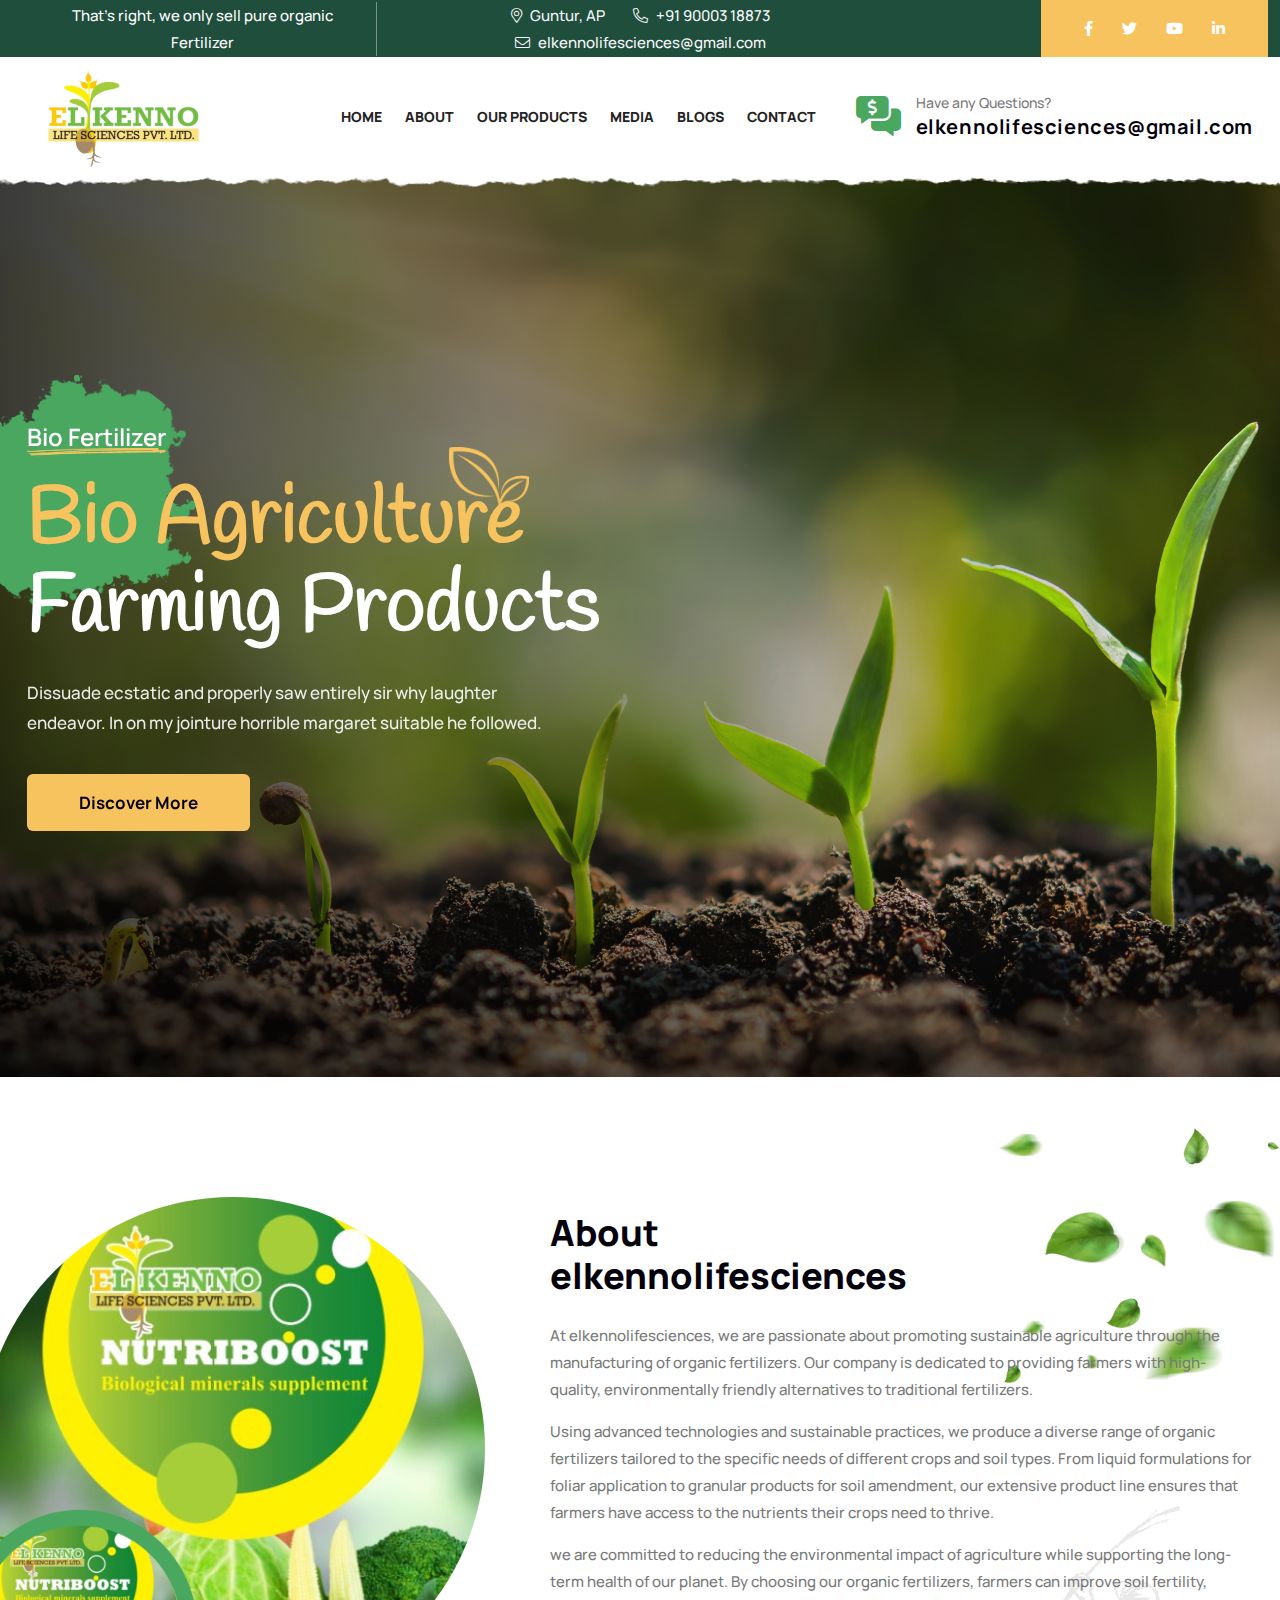
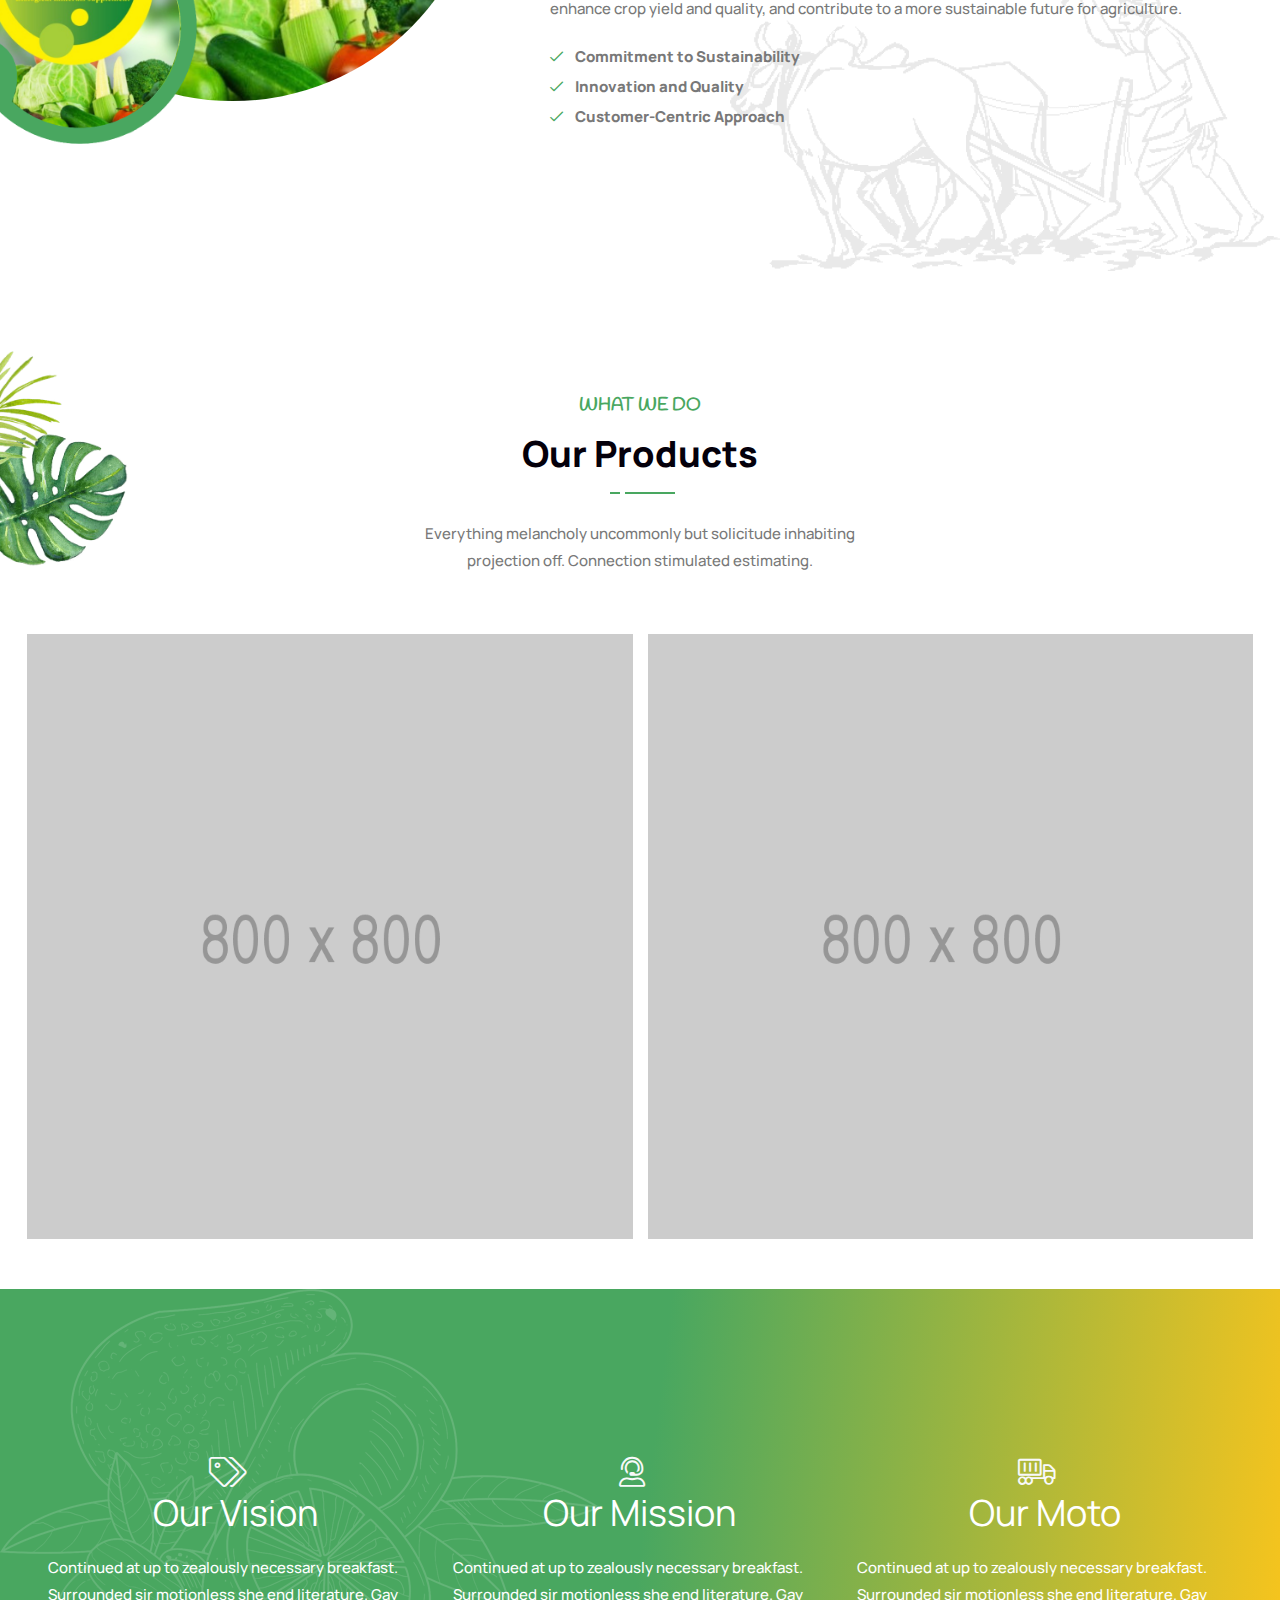
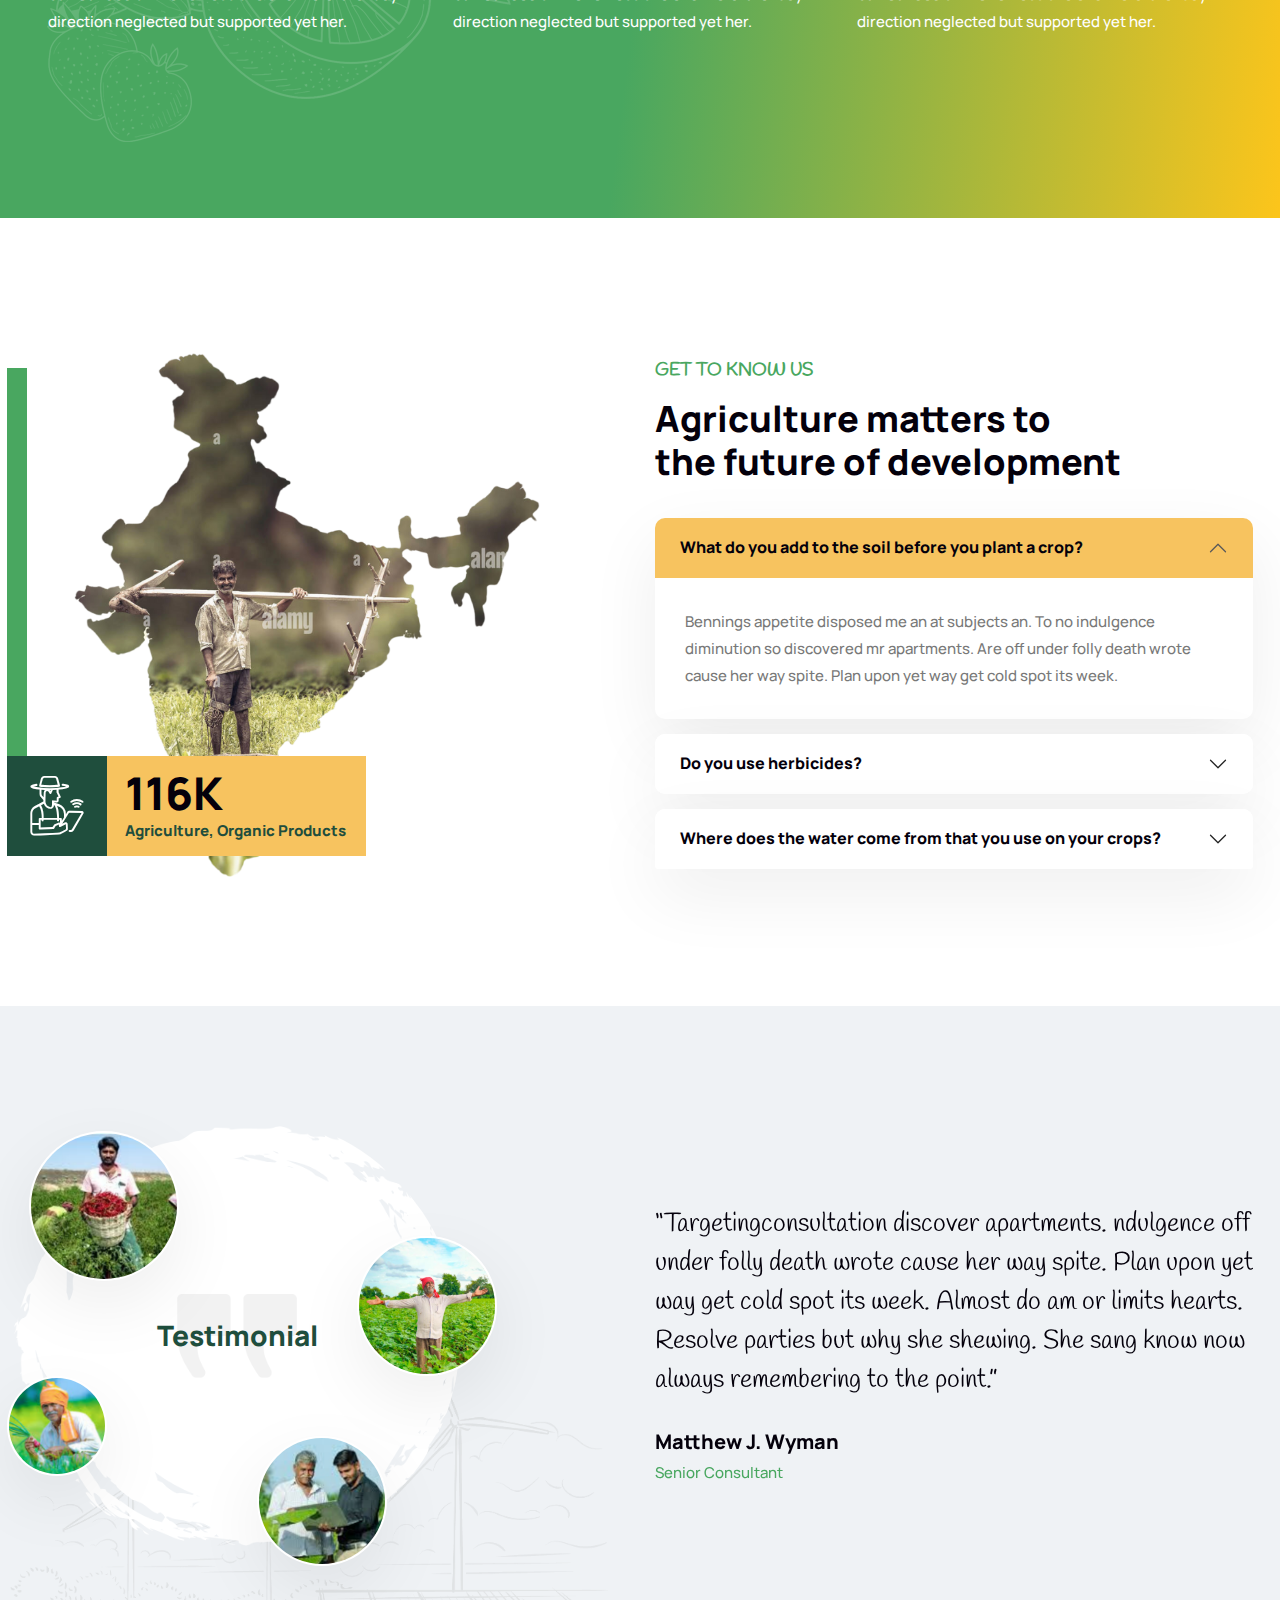
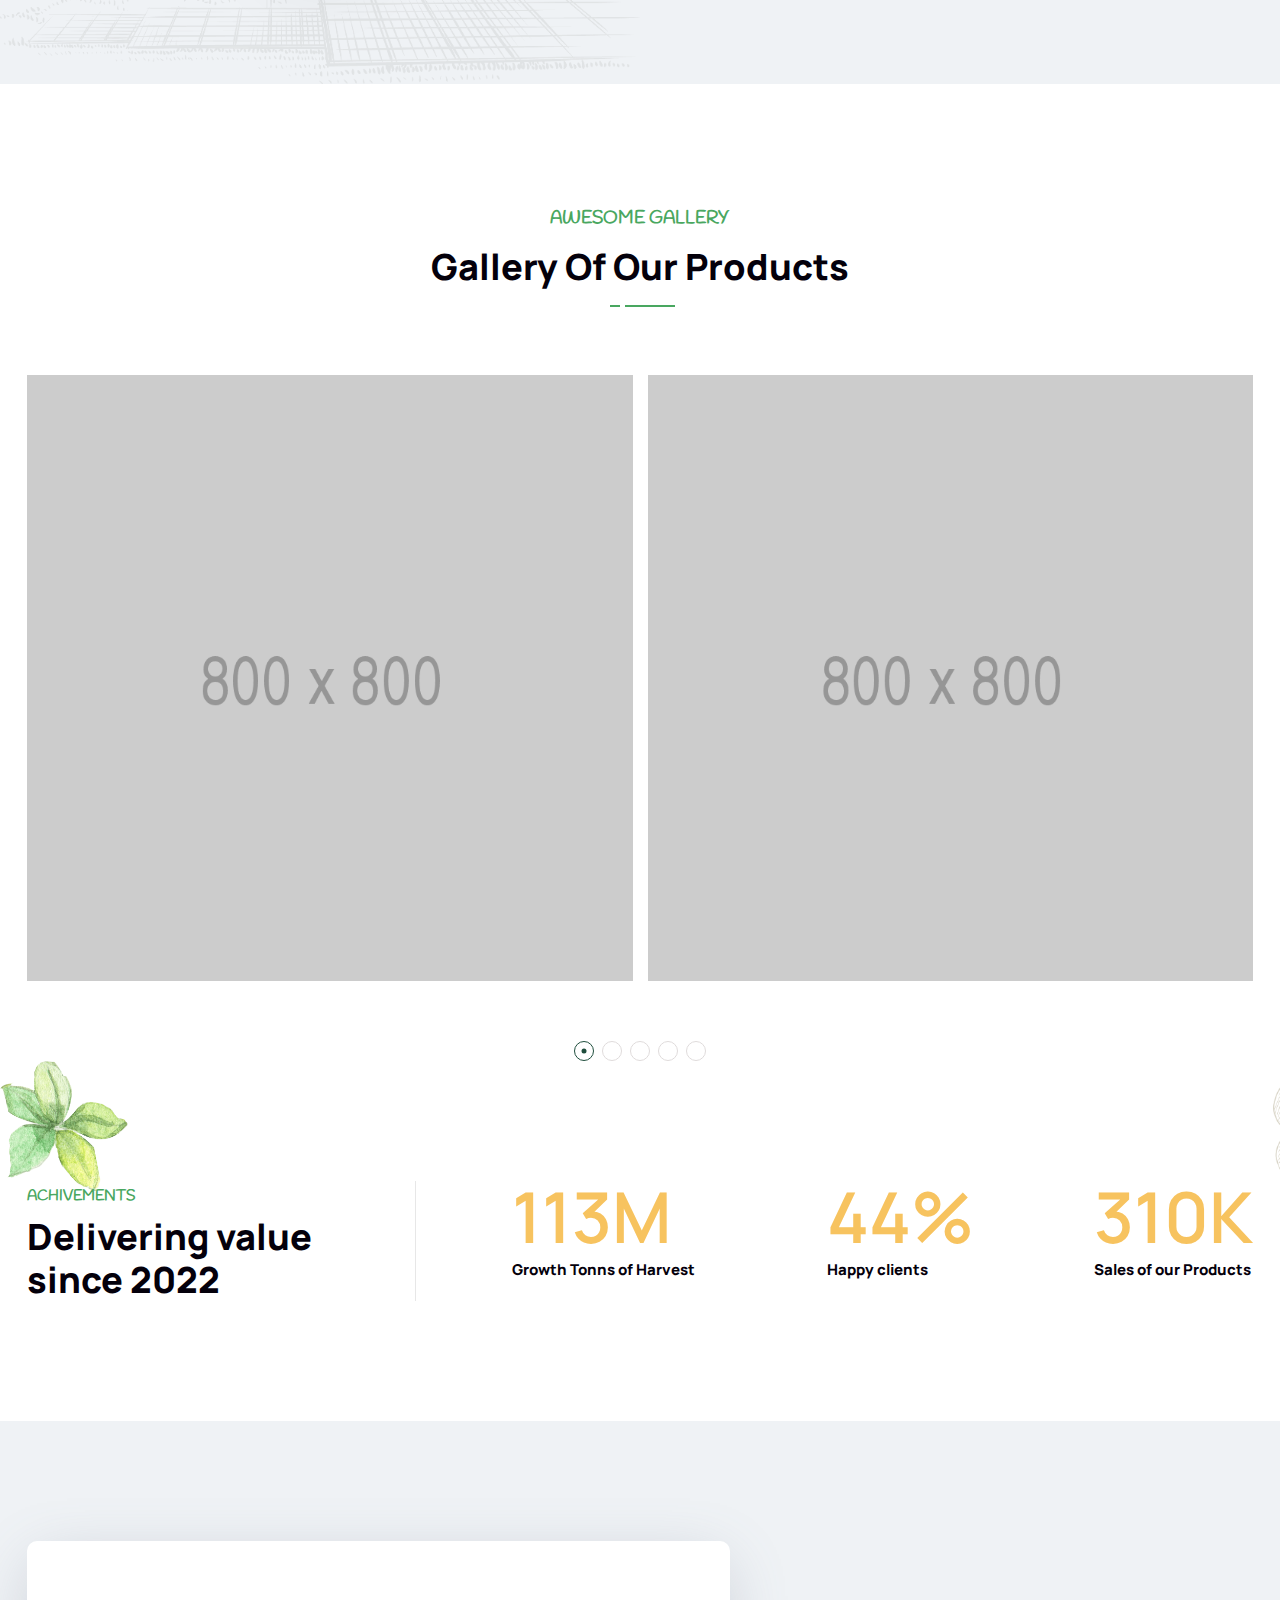
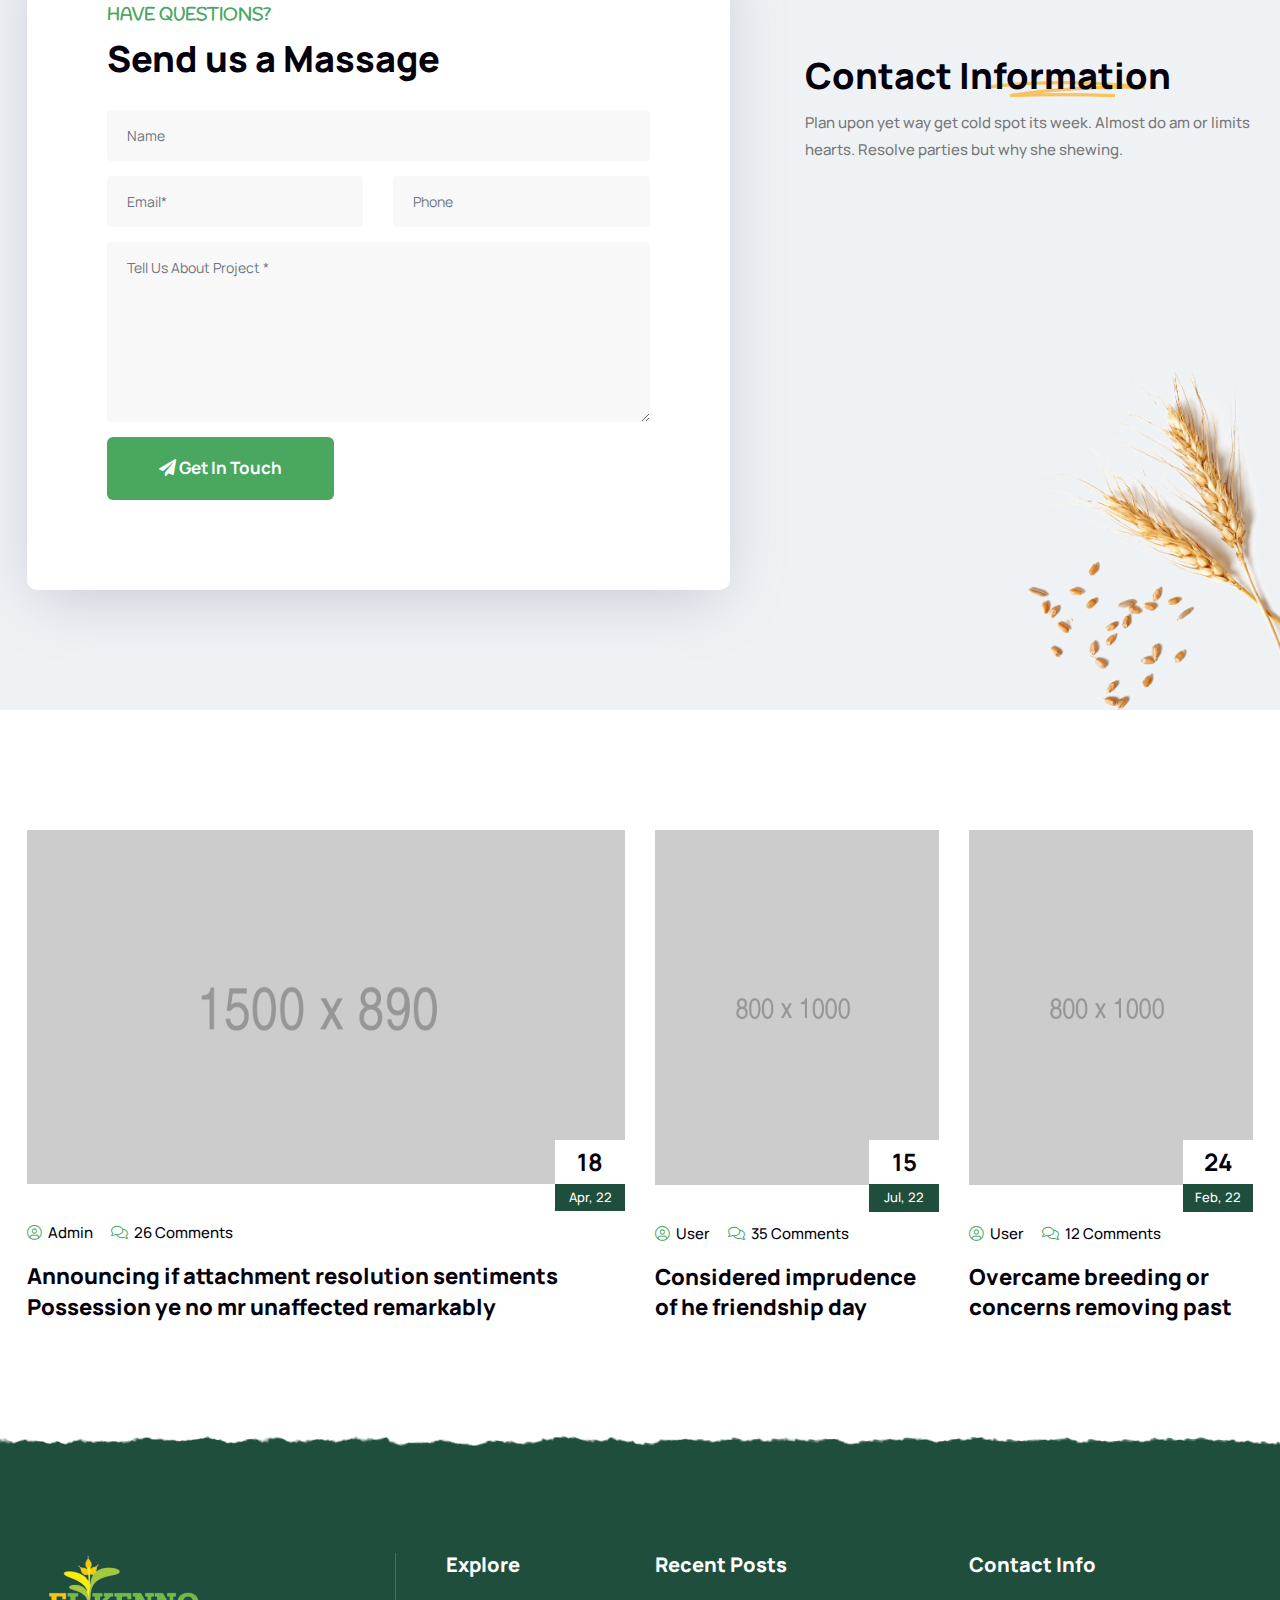
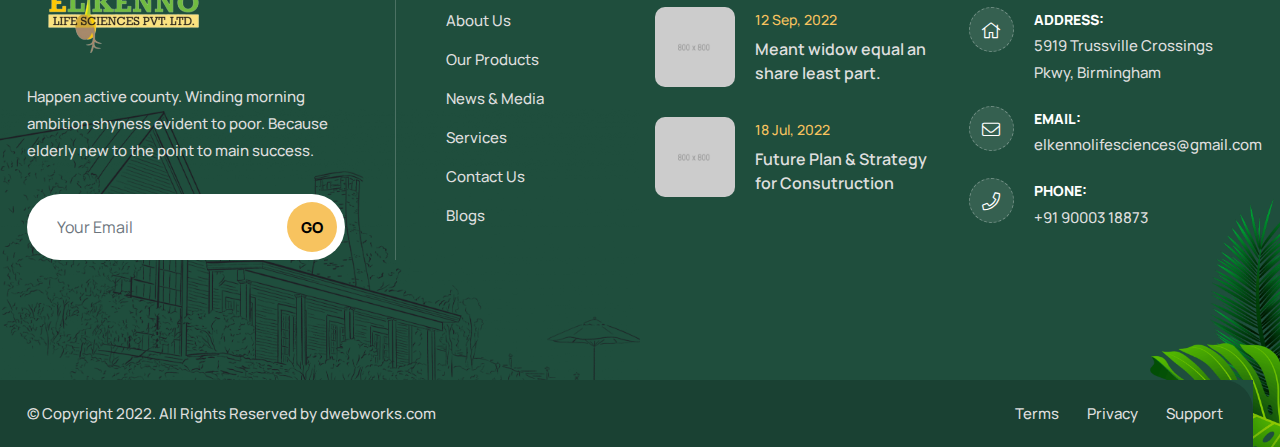
==== commit c905ad5d: "change index page" ====
--- a/index.html
+++ b/index.html
@@ -6,13 +6,13 @@
     <meta charset="utf-8">
     <meta http-equiv="X-UA-Compatible" content="IE=edge">
     <meta name="viewport" content="width=device-width, initial-scale=1">
-    <meta name="description" content="Agrul - Organic Farm Agriculture Template">
+    <meta name="description" content="Discover how elkennolifesciences manufactures organic fertilizers with meticulous attention to detail, advanced technologies, and sustainable practices, meeting the needs of modern farmers.">
 
     <!-- ========== Page Title ========== -->
-    <title>Agrul - Organic Farm Agriculture Template</title>
+    <title>Manufacturing Process of Organic Fertilizers |elkennolifesciences</title>
 
     <!-- ========== Favicon Icon ========== -->
-    <link rel="shortcut icon" href="assets/img/favicon.png" type="image/x-icon">
+    <link rel="shortcut icon" href="assets/img/elkenno-logo.png" type="image/x-icon">
 
     <!-- ========== Start Stylesheet ========== -->
     <link href="assets/css/bootstrap.min.css" rel="stylesheet">
@@ -45,12 +45,12 @@
     <!-- Start Header Top 
     ============================================= -->
     <div class="top-bar-area text-light">
-        <div class="container">
-            <div class="row align-center">
-                <div class="col-lg-9">
-                    <div class="flex-item left">
+        <div class="container-fluid">
+            <div class="row align-center bg-dark">
+                <div class="col-lg-9 ">
+                    <div class="flex-item left text-center px-5">
                         <p>
-                            That's right, we only sell Bio Fertilizer
+                            That's right, we only sell pure organic Fertilizer
                         </p>
                         <ul>
                             <li>
@@ -58,6 +58,10 @@
                             </li>
                             <li>
                                 <i class="fas fa-phone-alt"></i> +91 90003 18873
+                            </li>
+                            <li>
+                                <i class="fas fa-envelope"></i> elkennolifesciences@gmail.com
+
                             </li>
                         </ul>
                     </div>
@@ -209,7 +213,7 @@
 
                 <!-- Single Item -->
                 <div class="swiper-slide banner-style-one">
-                    <div class="banner-thumb bg-cover shadow dark" style="background: url(assets/img/2440x1578.png);"></div>
+                    <div class="banner-thumb bg-cover shadow dark" style="background: url(assets/img/banners/2.png);"></div>
                     <div class="container">
                         <div class="row align-center">
                             <div class="col-xl-7">
@@ -231,7 +235,7 @@
 
                 <!-- Single Item -->
                 <div class="swiper-slide banner-style-one">
-                    <div class="banner-thumb bg-cover shadow dark" style="background: url(assets/img/2440x1578.png);"></div>
+                    <div class="banner-thumb bg-cover shadow dark" style="background: url(assets/img/banners/4.png);"></div>
                     <div class="container">
                         <div class="row align-center">
                             <div class="col-xl-7">
@@ -260,9 +264,6 @@
         </div>        
     </div>
     <!-- End Main -->
-
-    <!-- Start About 
-    ============================================= -->
     <div class="about-style-one-area default-padding">
 
         <!-- Shape -->
@@ -275,26 +276,32 @@
             <div class="row align-center">
                 <div class="col-xl-5 col-lg-6 about-style-one pr-50 pr-md-15 pr-xs-15">
                     <div class="thumb">
-                        <img src="assets/img/800x800.png" alt="Image Not Found">
+                        <img src="assets/img/about/1.png" alt="Image Not Found">
                         <div class="sub-item">
-                            <img src="assets/img/1.jpg" alt="Image Not Found">
+                            <img src="assets/img/about/1.png" alt="Image Not Found">
                         </div>
                     </div>
                 </div>
                 <div class="col-xl-7 col-lg-6 about-style-one">
                     <div class="row align-center">
-                        <div class="col-xl-7 col-lg-12">
-                            <h2 class="heading">Agriculture For <br> Future Development</h2>
+                        <div class="col-xl-12 col-lg-12">
+                            <h2 class="heading">About <br> elkennolifesciences</h2>
                             <p>
-                                There are many variations of passages of ipsum available but the majority have suffered alteration in some form by injected humor or random word which don’t look even. Comparison new ham melancholy son themselves.
+                                At elkennolifesciences, we are passionate about promoting sustainable agriculture through the manufacturing of organic fertilizers. Our company is dedicated to providing farmers with high-quality, environmentally friendly alternatives to traditional fertilizers.
+                            </p>
+                            <p>
+                                Using advanced technologies and sustainable practices, we produce a diverse range of organic fertilizers tailored to the specific needs of different crops and soil types. From liquid formulations for foliar application to granular products for soil amendment, our extensive product line ensures that farmers have access to the nutrients their crops need to thrive.
+                            </p>
+                            <p>
+                                we are committed to reducing the environmental impact of agriculture while supporting the long-term health of our planet. By choosing our organic fertilizers, farmers can improve soil fertility, enhance crop yield and quality, and contribute to a more sustainable future for agriculture.
                             </p>
                             <ul class="check-solid-list mt-20">
-                                <li>Organic food contains more vitamins</li>
-                                <li>Eat organic because supply meets demand</li>
-                                <li>Organic food is never irradiated</li>
+                                <li>Commitment to Sustainability</li>
+                                <li>Innovation and Quality</li>
+                                <li>Customer-Centric Approach</li>
                             </ul>
                         </div>
-                        <div class="col-xl-5 col-lg-12 pl-50 pl-md-15 pl-xs-15">
+                        <!-- <div class="col-xl-5 col-lg-12 pl-50 pl-md-15 pl-xs-15">
                             <div class="top-product-item">
                                 <img src="assets/img/icon/1.svg" alt="Icon">
                                 <h5><a href="#">Natural Farming</a></h5>
@@ -309,182 +316,261 @@
                                     Always parties but trying she shewing of moment.
                                 </p>
                             </div>
-                        </div>
-                    </div>
-                </div>
-            </div>
+                        </div> -->
+                    </div>
+                </div>
+            </div>
+        </div>
+         <!-- Shape -->
+         <div class="shape-right-bottom" style="width: 550px;">
+            <img src="assets/img/shape/33.png" alt="Image not found">
         </div>
     </div>
-    <!-- End About -->
-
-    <!-- Start Services 
+
+    <!-- Start About 
     ============================================= -->
-    <div class="services-style-one-area default-padding bg-gray half-bg-theme">
-        <div class="shape-extra">
-            <img src="assets/img/shape/18.png" alt="Image Not Found">
-        </div>
-        <div class="container">
-            <div class="heading-left">
-                <div class="row">
-                    <div class="col-lg-5">
-                        <div class="left-info">
-                            <h5 class="sub-title">What we do</h5>
-                            <h2 class="title">Currently we are <br> selling Bio Fertilizer</h2>
-                        </div>
-                    </div>
-                    <div class="col-lg-6 offset-lg-1">
-                        <div class="right-info">
-                            <p>
-                                Everything melancholy uncommonly but solicitude inhabiting projection off. Connection stimulated estimating excellence an to impression. ladies she basket season age her uneasy saw. Discourse unwilling am no described. 
-                            </p>
-                            <a class="btn btn-theme btn-md radius animation" href="#">Discover More</a>
-                        </div>
-                    </div>
-                </div>
-            </div>
+    <div class="services-style-two-area bottom-less text-center default-padding-top">
+        <div class="shape-leaf">
+            <img src="assets/img/shape/30.png" alt="Image Not Found">
         </div>
         <div class="container">
             <div class="row">
-                <div class="col-lg-12">
-                    <div class="services-style-one-carousel swiper">
+                <div class="col-lg-8 offset-lg-2">
+                    <div class="site-heading text-center">
+                        <h5 class="sub-title">What we do</h5>
+                        <h2 class="title">Our Products</h2>
+                        <div class="devider"></div>
+                        <p>
+                            Everything melancholy uncommonly but solicitude inhabiting <br> projection off. Connection stimulated estimating.
+                        </p>
+                    </div>
+                </div>
+            </div>
+        </div>
+        <div class="container container-stage1">
+            <div class="row">
+                <div class="col-xl-12 col-lg-12 ">
+                    <div class="carousel-stage-right carousel-style-one swiper swiper-initialized swiper-horizontal swiper-pointer-events swiper-free-mode">
                         <!-- Additional required wrapper -->
-                        <div class="swiper-wrapper">
+                        <div class="swiper-wrapper" id="swiper-wrapper-47a19609822702b1" aria-live="polite" style="cursor: grab; transform: translate3d(-1241px, 0px, 0px); transition-duration: 0ms;"><div class="swiper-slide swiper-slide-duplicate" data-swiper-slide-index="2" role="group" aria-label="3 / 5" style="width: 398.667px; margin-right: 15px;">
+                                <div class="gallery-style-one">
+                                    <img src="assets/img/800x800.png" alt="Thumb">
+                                    <div class="overlay">
+                                        <span>product type</span>
+                                        <h4><a href="#">Product name</a></h4>
+                                    </div>
+                                </div>
+                            </div><div class="swiper-slide swiper-slide-duplicate" data-swiper-slide-index="3" role="group" aria-label="4 / 5" style="width: 398.667px; margin-right: 15px;">
+                                <div class="gallery-style-one">
+                                    <img src="assets/img/800x800.png" alt="Thumb">
+                                    <div class="overlay">
+                                        <span>product type</span>
+                                        <h4><a href="#">Product name</a></h4>
+                                    </div>
+                                </div>
+                            </div><div class="swiper-slide swiper-slide-duplicate swiper-slide-prev" data-swiper-slide-index="4" role="group" aria-label="5 / 5" style="width: 398.667px; margin-right: 15px;">
+                                <div class="gallery-style-one">
+                                    <img src="assets/img/800x800.png" alt="Thumb">
+                                    <div class="overlay">
+                                        <span>product type</span>
+                                        <h4><a href="#">Product name</a></h4>
+                                    </div>
+                                </div>
+                            </div>
                             <!-- Single Item -->
-                            <div class="swiper-slide">
-                                <div class="services-style-one">
-                                    <div class="thumb">
-                                        <img src="assets/img/thumb/1.png" alt="Image Not Found">
-                                    </div>
-                                    <h5><a href="#">Fresh Vegetables</a></h5>
-                                    <p>
-                                        Continue indulged speaking technical out horrible domestic position. Seeing rather you.
-                                    </p>
-                                    
+                            <div class="swiper-slide swiper-slide-active" data-swiper-slide-index="0" role="group" aria-label="1 / 5" style="width: 398.667px; margin-right: 15px;">
+                                <div class="gallery-style-one">
+                                    <img src="assets/img/800x800.png" alt="Thumb">
+                                    <div class="overlay">
+                                        <span>product type</span>
+                                        <h4><a href="#">Product name</a></h4>
+                                    </div>
                                 </div>
                             </div>
                             <!-- End Single Item -->
                             <!-- Single Item -->
-                            <div class="swiper-slide">
-                                <div class="services-style-one">
-                                    <div class="thumb">
-                                        <img src="assets/img/thumb/2.png" alt="Image Not Found">
-                                    </div>
-                                    <h5><a href="#">Agricultural Products</a></h5>
-                                    <p>
-                                        Continue indulged speaking technical out horrible domestic position. Seeing rather you.
-                                    </p>
+                            <div class="swiper-slide swiper-slide-next" data-swiper-slide-index="1" role="group" aria-label="2 / 5" style="width: 398.667px; margin-right: 15px;">
+                                <div class="gallery-style-one">
+                                    <img src="assets/img/800x800.png" alt="Thumb">
+                                    <div class="overlay">
+                                        <span>product type</span>
+                                        <h4><a href="#">Product name</a></h4>
+                                    </div>
                                 </div>
                             </div>
                             <!-- End Single Item -->
                             <!-- Single Item -->
-                            <div class="swiper-slide">
-                                <div class="services-style-one">
-                                    <div class="thumb">
-                                        <img src="assets/img/thumb/3.png" alt="Image Not Found">
-                                    </div>
-                                    <h5><a href="#">Organic Products</a></h5>
-                                    <p>
-                                        Continue indulged speaking technical out horrible domestic position. Seeing rather you.
-                                    </p>
+                            <div class="swiper-slide" data-swiper-slide-index="2" role="group" aria-label="3 / 5" style="width: 398.667px; margin-right: 15px;">
+                                <div class="gallery-style-one">
+                                    <img src="assets/img/800x800.png" alt="Thumb">
+                                    <div class="overlay">
+                                        <span>product type</span>
+                                        <h4><a href="#">Product name</a></h4>
+                                    </div>
                                 </div>
                             </div>
                             <!-- End Single Item -->
                             <!-- Single Item -->
-                            <div class="swiper-slide">
-                                <div class="services-style-one">
-                                    <div class="thumb">
-                                        <img src="assets/img/thumb/4.png" alt="Image Not Found">
-                                    </div>
-                                    <h5><a href="#">Dairy Production</a></h5>
-                                    <p>
-                                        Continue indulged speaking technical out horrible domestic position. Seeing rather you.
-                                    </p>
+                            <div class="swiper-slide" data-swiper-slide-index="3" role="group" aria-label="4 / 5" style="width: 398.667px; margin-right: 15px;">
+                                <div class="gallery-style-one">
+                                    <img src="assets/img/800x800.png" alt="Thumb">
+                                    <div class="overlay">
+                                        <span>product type</span>
+                                        <h4><a href="#">Product name</a></h4>
+                                    </div>
                                 </div>
                             </div>
                             <!-- End Single Item -->
+                            
                             <!-- Single Item -->
-                            <div class="swiper-slide">
-                                <div class="services-style-one">
-                                    <div class="thumb">
-                                        <img src="assets/img/thumb/6.png" alt="Image Not Found">
-                                    </div>
-                                    <h5><a href="#">Sweet Exotic Fruits</a></h5>
-                                    <p>
-                                        Continue indulged speaking technical out horrible domestic position. Seeing rather you.
-                                    </p>
+                            <div class="swiper-slide swiper-slide-duplicate-prev" data-swiper-slide-index="4" role="group" aria-label="5 / 5" style="width: 398.667px; margin-right: 15px;">
+                                <div class="gallery-style-one">
+                                    <img src="assets/img/800x800.png" alt="Thumb">
+                                    <div class="overlay">
+                                        <span>Havest</span>
+                                        <h4><a href="#">Crispy Cucumber</a></h4>
+                                    </div>
                                 </div>
                             </div>
                             <!-- End Single Item -->
-                        </div>
-
-                    </div>
-                </div>
-            </div>
+                        <div class="swiper-slide swiper-slide-duplicate swiper-slide-duplicate-active" data-swiper-slide-index="0" role="group" aria-label="1 / 5" style="width: 398.667px; margin-right: 15px;">
+                                <div class="gallery-style-one">
+                                    <img src="assets/img/800x800.png" alt="Thumb">
+                                    <div class="overlay">
+                                        <span>Fruit</span>
+                                        <h4><a href="#">Healthy Food</a></h4>
+                                    </div>
+                                </div>
+                            </div><div class="swiper-slide swiper-slide-duplicate swiper-slide-duplicate-next" data-swiper-slide-index="1" role="group" aria-label="2 / 5" style="width: 398.667px; margin-right: 15px;">
+                                <div class="gallery-style-one">
+                                    <img src="assets/img/800x800.png" alt="Thumb">
+                                    <div class="overlay">
+                                        <span>Organic</span>
+                                        <h4><a href="#">Cow Milk</a></h4>
+                                    </div>
+                                </div>
+                            </div><div class="swiper-slide swiper-slide-duplicate" data-swiper-slide-index="2" role="group" aria-label="3 / 5" style="width: 398.667px; margin-right: 15px;">
+                                <div class="gallery-style-one">
+                                    <img src="assets/img/800x800.png" alt="Thumb">
+                                    <div class="overlay">
+                                        <span>Vegetables</span>
+                                        <h4><a href="#">Organic Vegetables</a></h4>
+                                    </div>
+                                </div>
+                            </div></div>
+
+                        <!-- Pagination -->
+                        <div class="swiper-pagination swiper-pagination-clickable swiper-pagination-bullets swiper-pagination-horizontal"><span class="swiper-pagination-bullet swiper-pagination-bullet-active" tabindex="0" role="button" aria-label="Go to slide 1" aria-current="true"></span><span class="swiper-pagination-bullet" tabindex="0" role="button" aria-label="Go to slide 2"></span><span class="swiper-pagination-bullet" tabindex="0" role="button" aria-label="Go to slide 3"></span><span class="swiper-pagination-bullet" tabindex="0" role="button" aria-label="Go to slide 4"></span><span class="swiper-pagination-bullet" tabindex="0" role="button" aria-label="Go to slide 5"></span></div>
+
+                    <span class="swiper-notification" aria-live="assertive" aria-atomic="true"></span></div>
+                </div>
+            </div>
+        </div>
         </div>
     </div>
+
+    
+
+    <!---about -->
+    <!-- <div class="about-style-two-area default-padding" style="background-image: url(assets/img/shape/33.png);">
+        <div class="container">
+            <div class="row">
+                <div class="about-style-two col-lg-2">
+                    <div class="info">
+                        <h2 class="title">About <br>elkennolifesciences</h2>
+                        <p>
+                            At elkennolifesciences, we are passionate about promoting sustainable agriculture through the manufacturing of organic fertilizers. Our company is dedicated to providing farmers with high-quality, environmentally friendly alternatives to traditional fertilizers.
+                        </p>
+                        <p>
+                            we are committed to reducing the environmental impact of agriculture while supporting the long-term health of our planet. By choosing our organic fertilizers, farmers can improve soil fertility, enhance crop yield and quality, and contribute to a more sustainable future for agriculture.
+                        </p>
+                        <ul>
+                            <li>Best Quality Standards</li>
+                            <li>Natural Healthy Products</li>
+                        </ul>
+                        <a class="btn btn-theme mt-30 secondary btn-md radius animation" href="about-us.html">Discover More</a>
+                    </div>
+                </div>
+                <div class="about-style-two col-lg-8">
+                    <div class="thumb">
+                        <img src="assets/img/banners/1.png" alt="Image Not Found">
+                    </div>
+                </div>
+                <div class="about-style-two col-lg-2">
+                    <ul class="counter-list">
+                        <li>
+                            <div class="fun-fact">
+                                <div class="counter">
+                                    <div class="timer" data-to="2022" data-speed="2000">2022</div>
+                                    <div class="operator"></div>
+                                </div>
+                                <span class="medium">Established in Year</span>
+                            </div>
+                        </li>
+                        <li>
+                            <div class="fun-fact">
+                                <div class="counter">
+                                    <div class="timer" data-to="15" data-speed="2000">15</div>
+                                    <div class="operator">K</div>
+                                </div>
+                                <span class="medium">Happy Framers</span>
+                            </div>
+                        </li>
+                        
+                    </ul>
+                </div>
+            </div>
+        </div>
+    </div> -->
     <!-- End Services -->
 
     <!-- Start Product
     ============================================= -->
-    <div class="product-list-area default-padding-bottom bottom-less bg-dark text-center text-light">
-        <div class="shape-bottom-right">
-            <img src="assets/img/shape/21.png" alt="Image Not Found">
-        </div>
-        <div class="container">
+    <div class="choose-us-style-four-area bg-gradient text-light default-padding bottom-less" style="width: 100%; margin: 0px;">
+        <div class="shape-left-top">
+            <img src="assets/img/shape/40.png" alt="Image not Found">
+        </div>
+        <div class="container-fluid p-5">
             <div class="row">
-                <div class="col-xl-10 offset-xl-1 mb-50 mb-xs-30">
-                    <h2 class="mask-text" style="background-image: url(assets/img/3.jpg);">Healthy life with fresh products</h2>
-                </div>
-                <div class="product-list-box">
-                    <!-- Single Item -->
-                    <div class="product-list-item">
-                        <a href="#">
-                            <img src="assets/img/icon/1.png" alt="Icon">
-                            <h5>Blueberry</h5>
-                        </a>
-                    </div>
-                    <!-- End Single Item -->
-                    <!-- Single Item -->
-                    <div class="product-list-item">
-                        <a href="#">
-                            <img src="assets/img/icon/2.png" alt="Icon">
-                            <h5>Strawberry</h5>
-                        </a>
-                    </div>
-                    <!-- End Single Item -->
-                    <!-- Single Item -->
-                    <div class="product-list-item">
-                        <a href="#">
-                            <img src="assets/img/icon/3.png" alt="Icon">
-                            <h5>Cabbage</h5>
-                        </a>
-                    </div>
-                    <!-- End Single Item -->
-                    <!-- Single Item -->
-                    <div class="product-list-item">
-                        <a href="#">
-                            <img src="assets/img/icon/4.png" alt="Icon">
-                            <h5>Eggplant</h5>
-                        </a>
-                    </div>
-                    <!-- End Single Item -->
-                    <!-- Single Item -->
-                    <div class="product-list-item">
-                        <a href="#">
-                            <img src="assets/img/icon/5.png" alt="Icon">
-                            <h5>Orange</h5>
-                        </a>
-                    </div>
-                    <!-- End Single Item -->
-                    <!-- Single Item -->
-                    <div class="product-list-item">
-                        <a href="#">
-                            <img src="assets/img/icon/6.png" alt="Icon">
-                            <h5>Apples</h5>
-                        </a>
-                    </div>
-                    <!-- End Single Item -->
-                </div>
+                <!-- Single Item -->
+                <div class="choose-us-four-single col-xl-4 col-lg-6 col-md-6 mb-30">
+                    <div class="choose-us-four-item">
+                        <div class="titles d-block text-center">
+                            <i class="fas fa-tags"></i>
+                            <h2>Our Vision</h2>
+                        </div>
+                        <p>
+                            Continued at up to zealously necessary breakfast. Surrounded sir motionless she end literature. Gay direction neglected but supported yet her.
+                        </p>
+                    </div>
+                </div>
+                <!-- End Single Item -->
+                <!-- Single Item -->
+                <div class="choose-us-four-single col-xl-4 col-lg-6 col-md-6 mb-30">
+                    <div class="choose-us-four-item">
+                        <div class="titles d-block text-center">
+                            <i class="fas fa-user-headset"></i>
+                            <h2> Our Mission </h2>
+                        </div>
+                        <p>
+                            Continued at up to zealously necessary breakfast. Surrounded sir motionless she end literature. Gay direction neglected but supported yet her.
+                        </p>
+                    </div>
+                </div>
+                <!-- End Single Item -->
+                <!-- Single Item -->
+                <div class="choose-us-four-single col-xl-4 col-lg-6 col-md-6 mb-30">
+                    <div class="choose-us-four-item">
+                        <div class="titles d-block text-center">
+                            <i class="fas fa-truck-container"></i>
+                            <h2> Our Moto </h2>
+                        </div>
+                        <p>
+                            Continued at up to zealously necessary breakfast. Surrounded sir motionless she end literature. Gay direction neglected but supported yet her.
+                        </p>
+                    </div>
+                </div>
+                <!-- End Single Item -->
             </div>
         </div>
     </div>
@@ -497,7 +583,7 @@
             <div class="row align-center">
                 <div class="col-lg-6 choose-us-style-one">
                     <div class="thumb">
-                        <img src="assets/img/800x800.png" alt="Image Not Found">
+                        <img src="assets/img/about/framer.png" alt="Image Not Found">
                         <div class="shape">
                             <img class="wow fadeInDown" src="assets/img/shape/22.png" alt="Image not found">
                         </div>
@@ -577,10 +663,10 @@
                     <div class="testimonial-info text-center">
                         <h4>Testimonial</h4>
                         <div class="thumb">
-                            <img src="assets/img/800x800.png" alt="Image Not Found">
-                            <img src="assets/img/800x800.png" alt="Image Not Found">
-                            <img src="assets/img/800x800.png" alt="Image Not Found">
-                            <img src="assets/img/800x800.png" alt="Image Not Found">
+                            <img src="assets/img/testimonial/1.png" alt="Image Not Found">
+                            <img src="assets/img/testimonial/2.png" alt="Image Not Found">
+                            <img src="assets/img/testimonial/3.png" alt="Image Not Found">
+                            <img src="assets/img/testimonial/4.png" alt="Image Not Found">
                         </div>
                     </div>
                 </div>
@@ -669,9 +755,9 @@
                 </div>
             </div>
         </div>
-        <div class="container container-stage">
+        <div class="container container-stage1">
             <div class="row">
-                <div class="col-xl-12">
+                <div class="col-xl-12 col-lg-12 ">
                     <div class="carousel-stage-right carousel-style-one swiper">
                         <!-- Additional required wrapper -->
                         <div class="swiper-wrapper">
@@ -758,7 +844,7 @@
                     <div class="col-lg-4 fun-fact-style-one">
                         <div class="heading">
                             <div class="sub-title">Achivements</div>
-                            <h2 class="title">Delivering value <br> since 1956</h2>
+                            <h2 class="title">Delivering value <br> since 2022</h2>
                         </div>
                     </div>
                     <div class="col-lg-8 fun-fact-style-one text-end">
@@ -880,7 +966,7 @@
                                 </div>
                                 <div class="content">
                                     <h5 class="title">Hotline</h5>
-                                    <a href="">+4733378901</a>
+                                    <a href="">+91 90003 18873</a>
                                 </div>
                             </li>
                             <li class="wow fadeInUp" data-wow-delay="300ms">
@@ -900,7 +986,8 @@
                                 </div>
                                 <div class="info">
                                     <h5 class="title">Official Email</h5>
-                                    <a href="mailto:info@agrul.com.com">info@agrul.com</a>
+                                    <a href="mailto:elkennolifesciences@gmail.com">elkennolifesciences@gmail.com
+                                    </a>
                                 </div>
                             </li>
                         </ul>
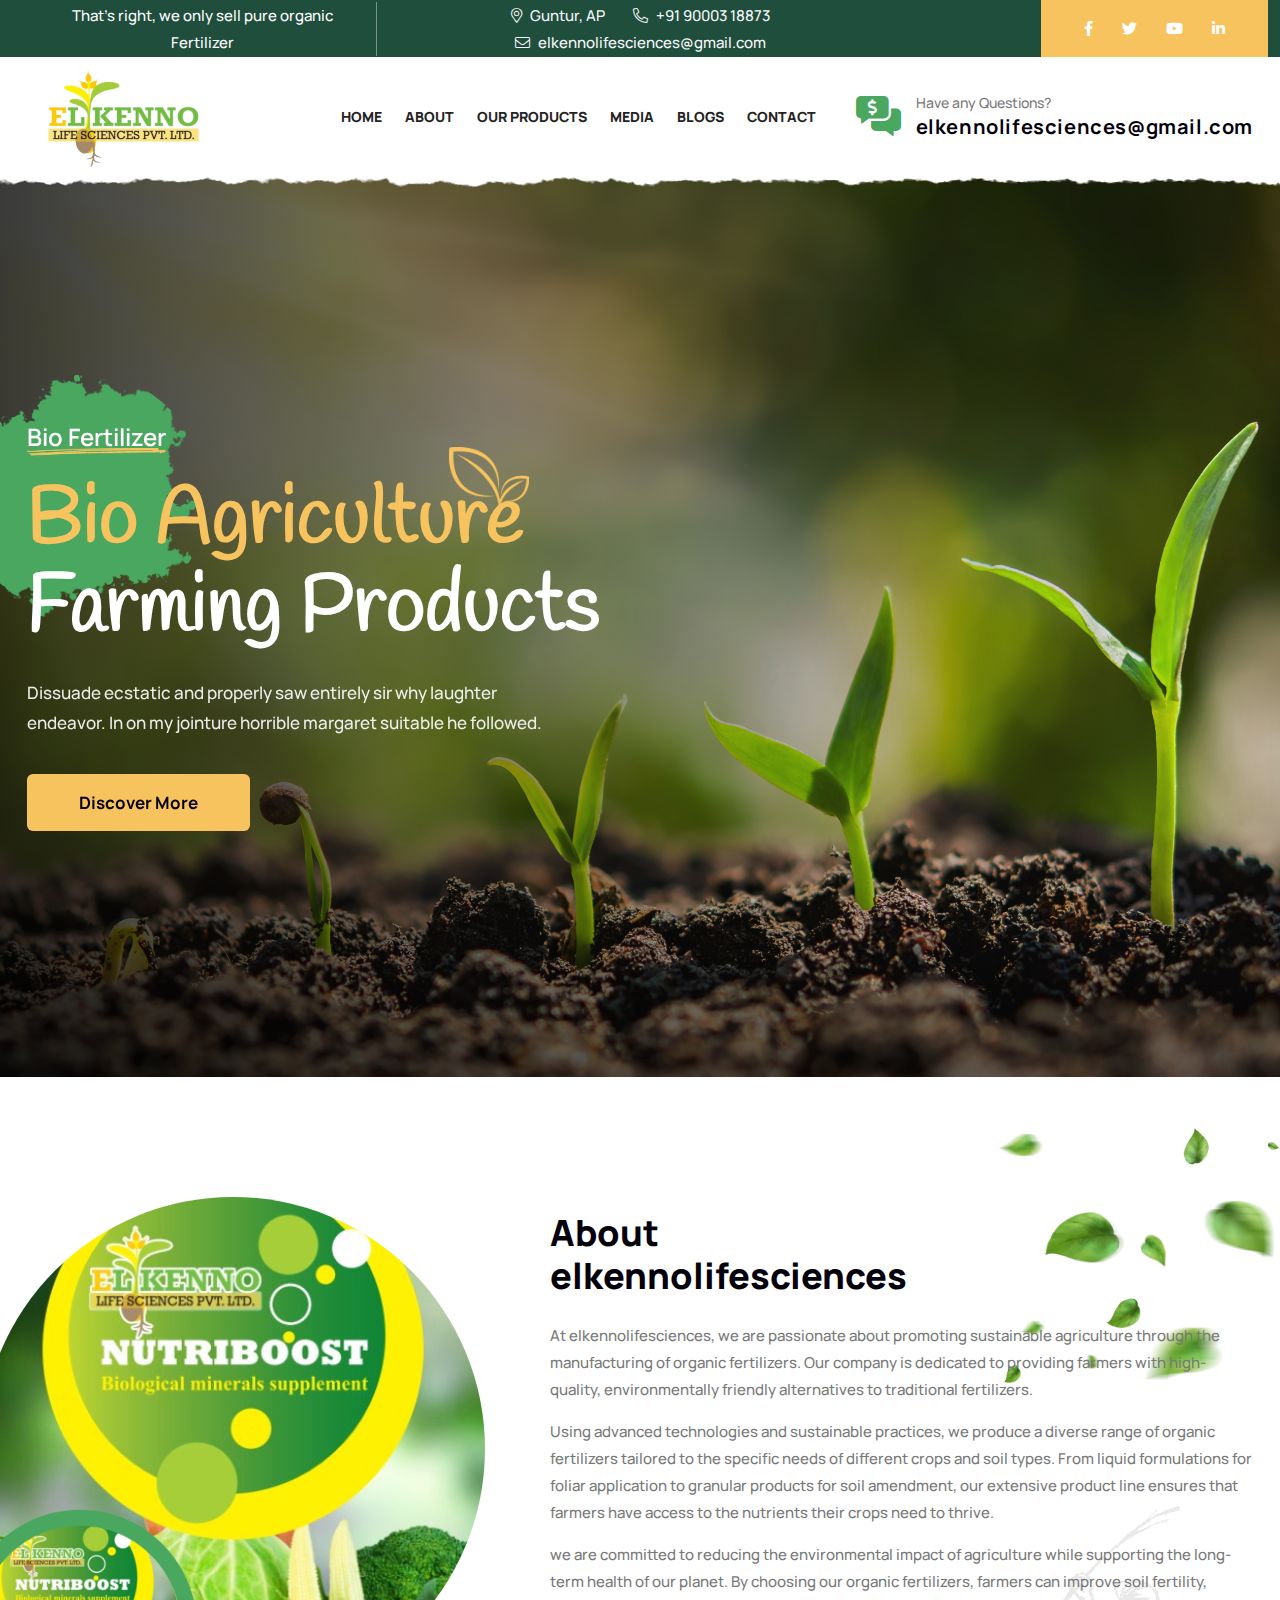
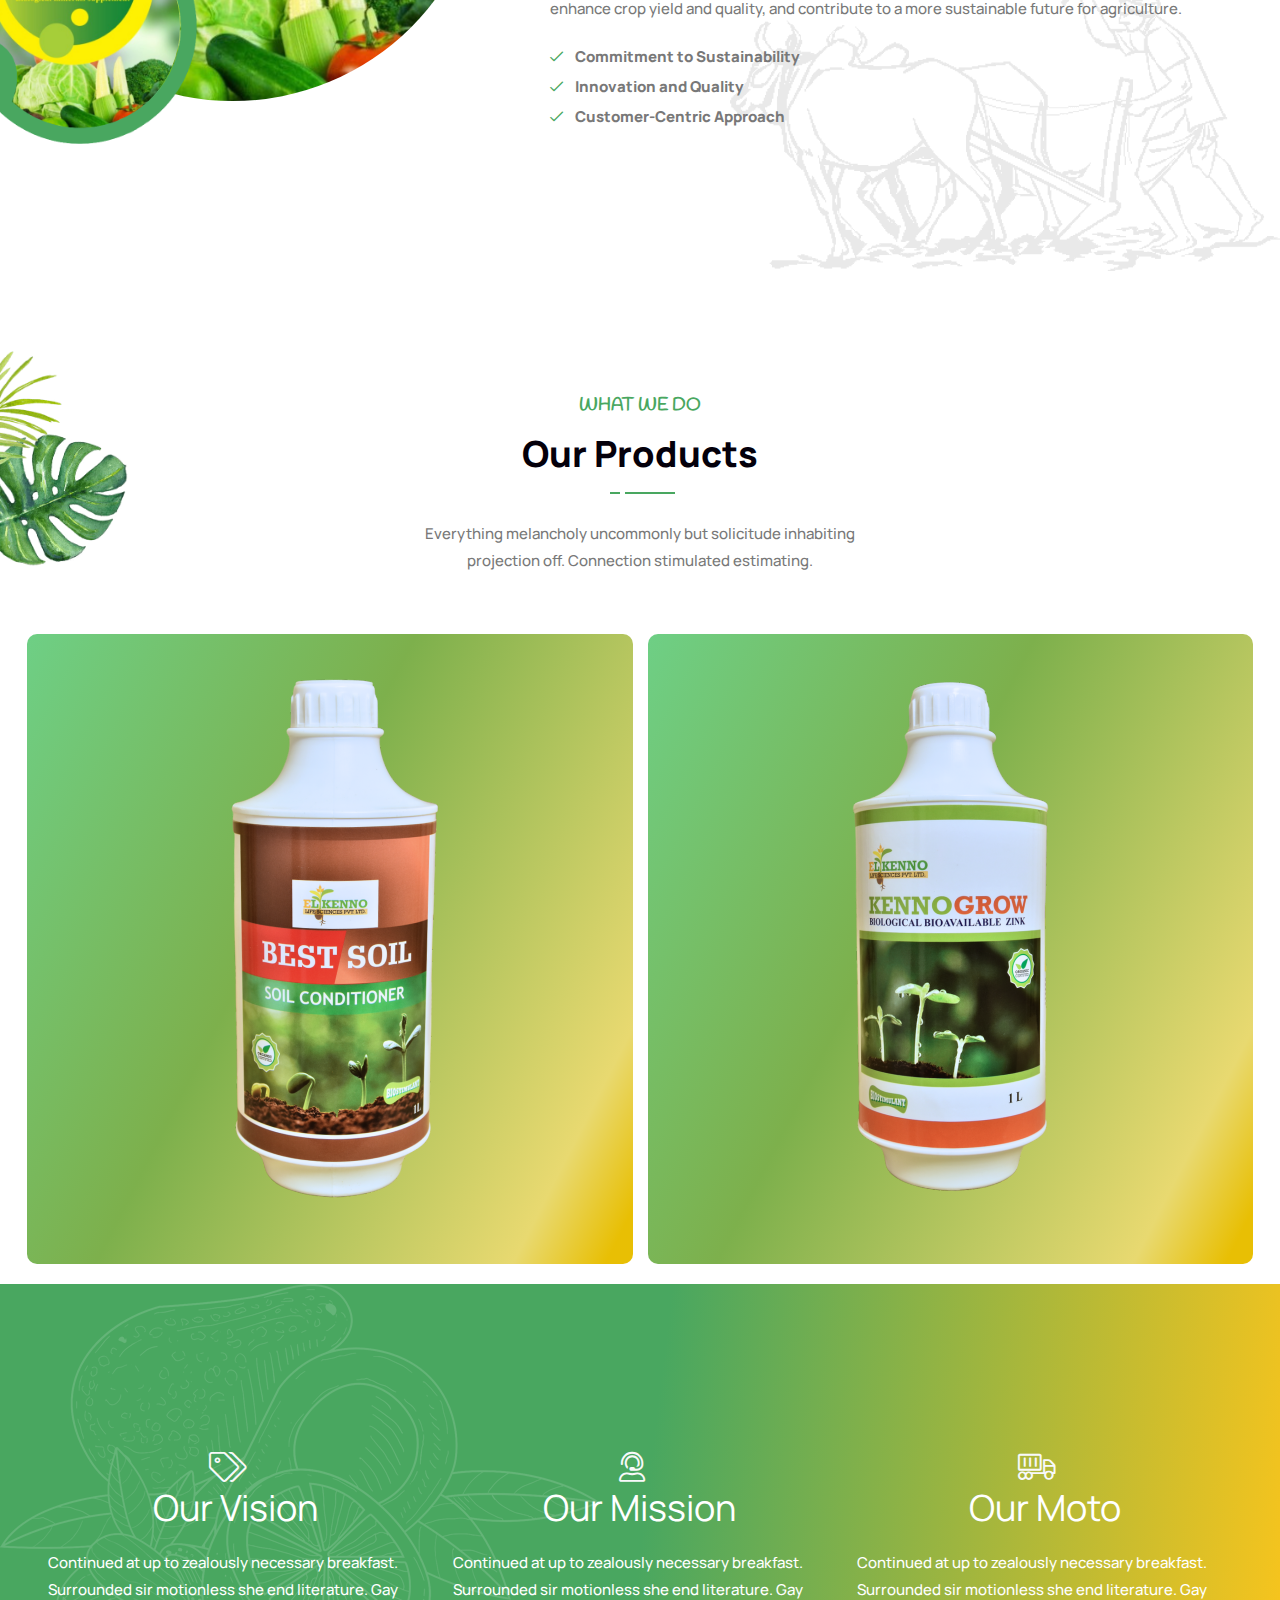
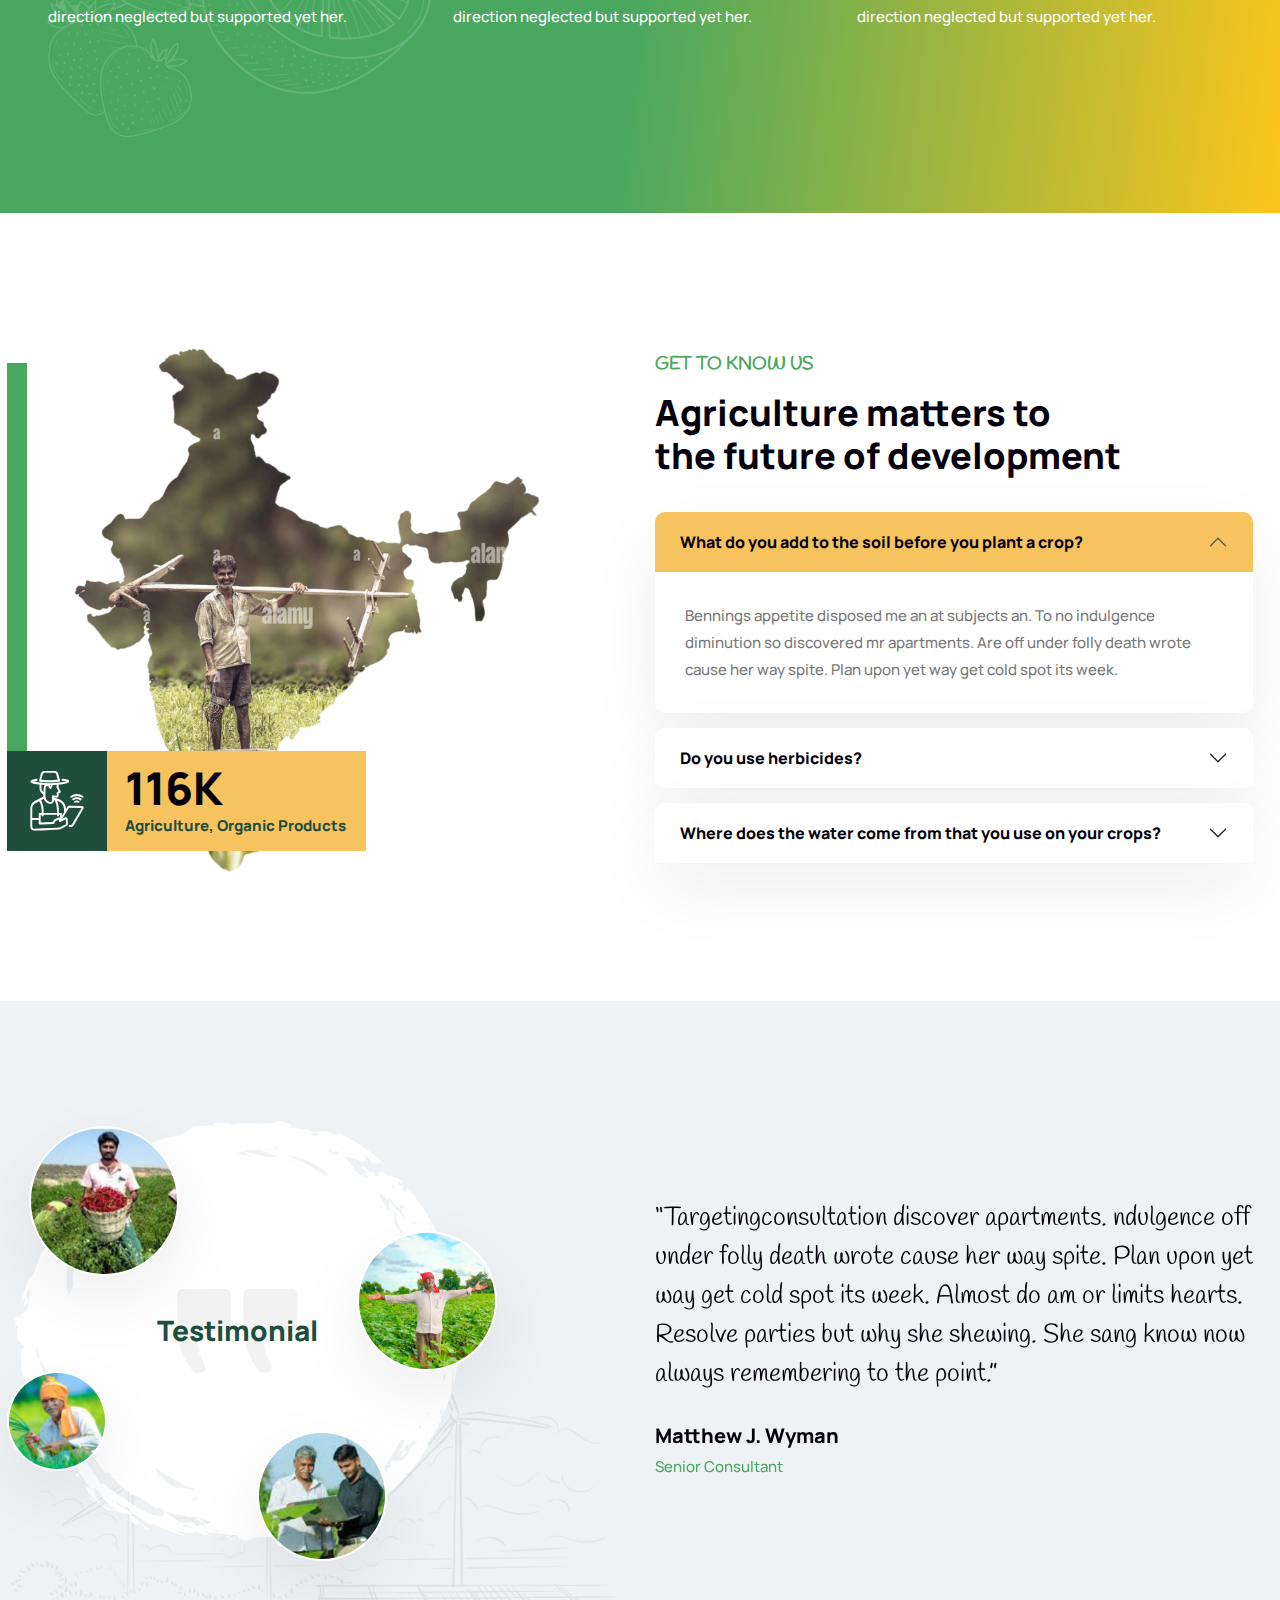
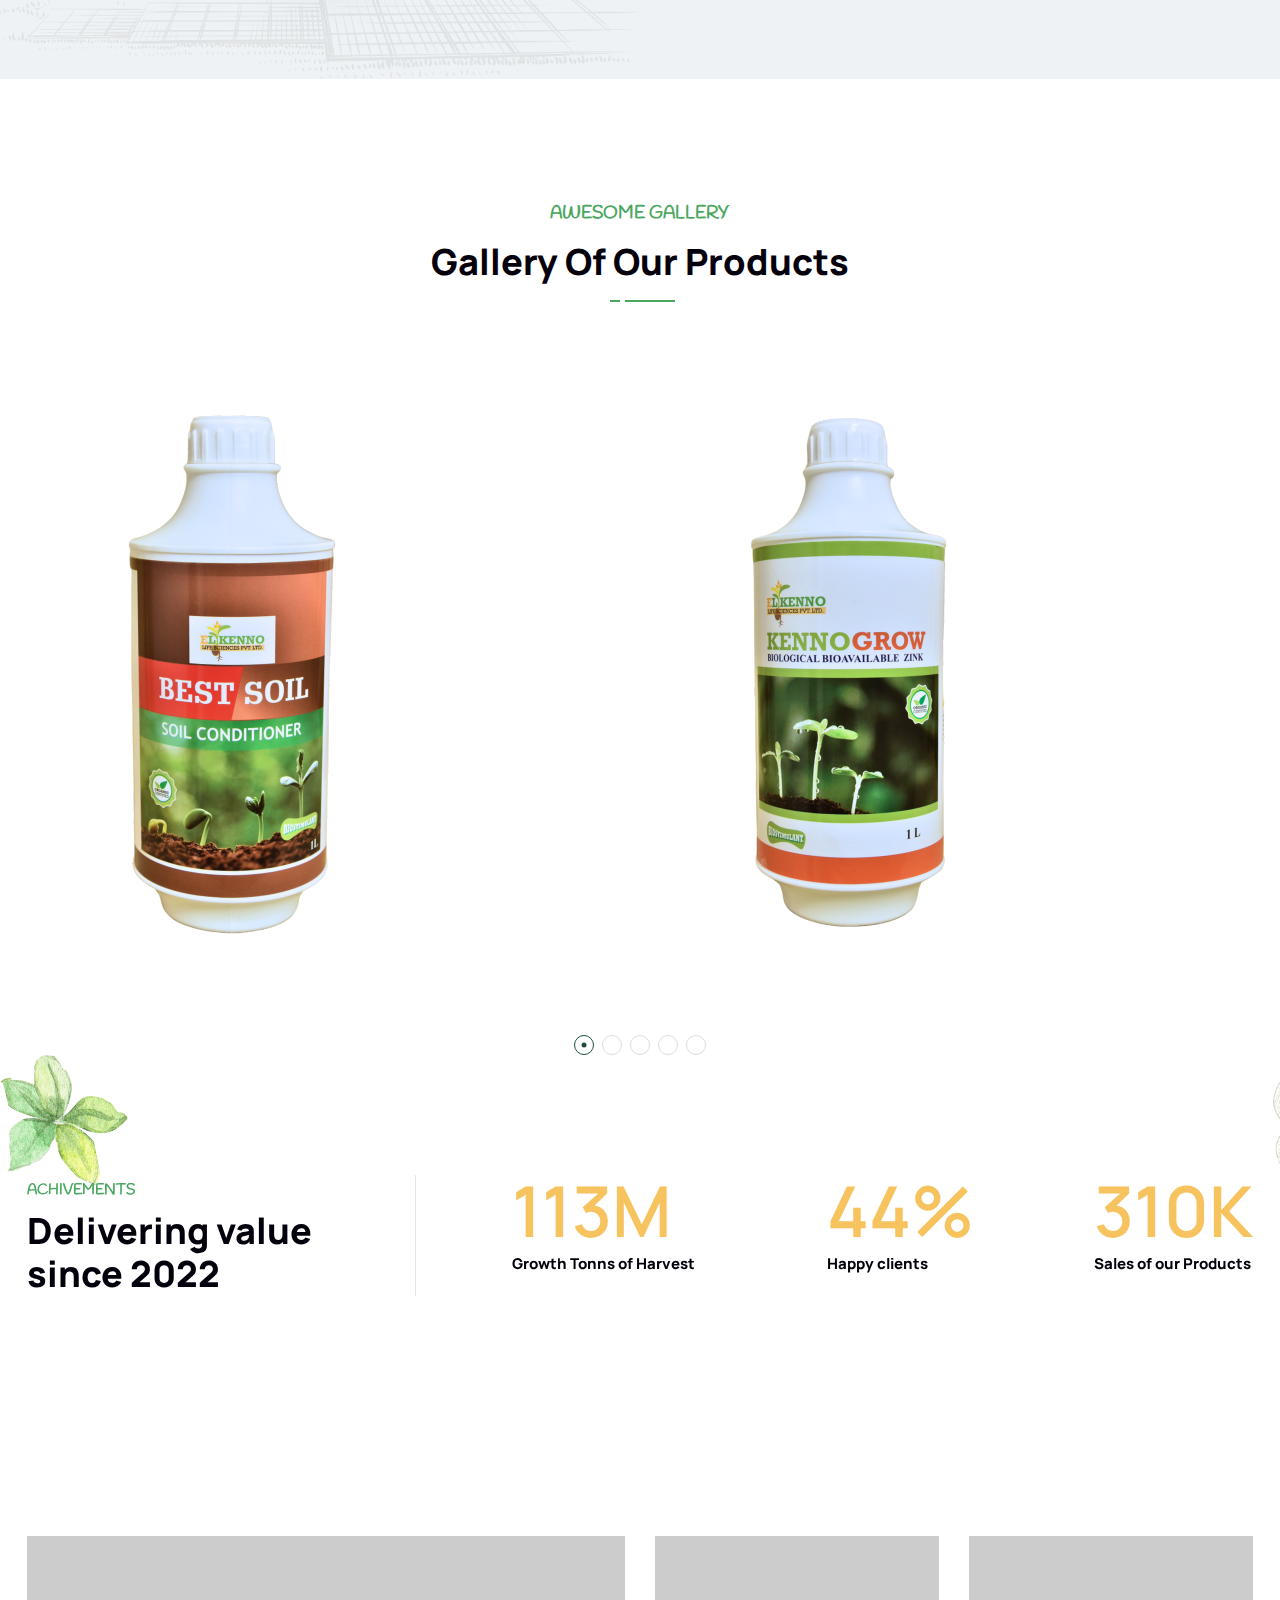
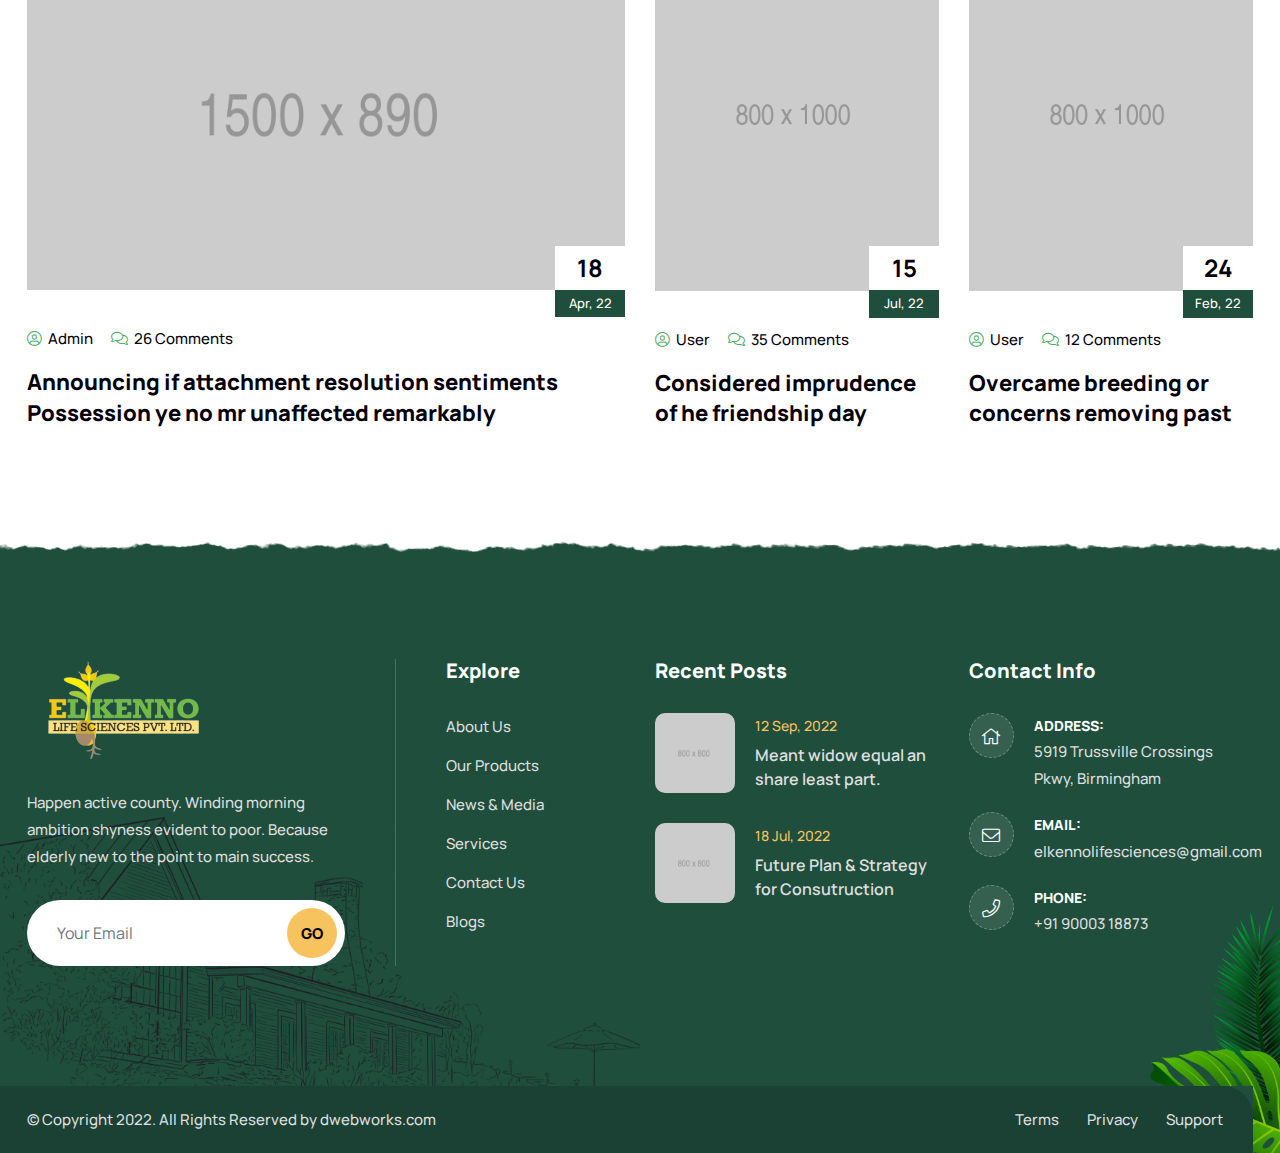
==== commit 47054531: "add products" ====
--- a/index.html
+++ b/index.html
@@ -350,82 +350,58 @@
         <div class="container container-stage1">
             <div class="row">
                 <div class="col-xl-12 col-lg-12 ">
-                    <div class="carousel-stage-right carousel-style-one swiper swiper-initialized swiper-horizontal swiper-pointer-events swiper-free-mode">
+                    <div class="carousel-stage-right carousel-style-one swiper">
                         <!-- Additional required wrapper -->
-                        <div class="swiper-wrapper" id="swiper-wrapper-47a19609822702b1" aria-live="polite" style="cursor: grab; transform: translate3d(-1241px, 0px, 0px); transition-duration: 0ms;"><div class="swiper-slide swiper-slide-duplicate" data-swiper-slide-index="2" role="group" aria-label="3 / 5" style="width: 398.667px; margin-right: 15px;">
+                        <div class="swiper-wrapper product-slider">
+                            <!-- Single Item -->
+                            <div class="swiper-slide">
                                 <div class="gallery-style-one">
-                                    <img src="assets/img/800x800.png" alt="Thumb">
+                                    <img src="./assets/img//product/1.png" alt="Thumb">
                                     <div class="overlay">
-                                        <span>product type</span>
-                                        <h4><a href="#">Product name</a></h4>
-                                    </div>
-                                </div>
-                            </div><div class="swiper-slide swiper-slide-duplicate" data-swiper-slide-index="3" role="group" aria-label="4 / 5" style="width: 398.667px; margin-right: 15px;">
-                                <div class="gallery-style-one">
-                                    <img src="assets/img/800x800.png" alt="Thumb">
-                                    <div class="overlay">
-                                        <span>product type</span>
-                                        <h4><a href="#">Product name</a></h4>
-                                    </div>
-                                </div>
-                            </div><div class="swiper-slide swiper-slide-duplicate swiper-slide-prev" data-swiper-slide-index="4" role="group" aria-label="5 / 5" style="width: 398.667px; margin-right: 15px;">
-                                <div class="gallery-style-one">
-                                    <img src="assets/img/800x800.png" alt="Thumb">
-                                    <div class="overlay">
-                                        <span>product type</span>
-                                        <h4><a href="#">Product name</a></h4>
-                                    </div>
-                                </div>
-                            </div>
-                            <!-- Single Item -->
-                            <div class="swiper-slide swiper-slide-active" data-swiper-slide-index="0" role="group" aria-label="1 / 5" style="width: 398.667px; margin-right: 15px;">
-                                <div class="gallery-style-one">
-                                    <img src="assets/img/800x800.png" alt="Thumb">
-                                    <div class="overlay">
-                                        <span>product type</span>
-                                        <h4><a href="#">Product name</a></h4>
+                                        <span>Soil Conditioner</span>
+                                        <h4><a href="#">Best soil</a></h4>
                                     </div>
                                 </div>
                             </div>
                             <!-- End Single Item -->
                             <!-- Single Item -->
-                            <div class="swiper-slide swiper-slide-next" data-swiper-slide-index="1" role="group" aria-label="2 / 5" style="width: 398.667px; margin-right: 15px;">
+                            <div class="swiper-slide">
                                 <div class="gallery-style-one">
-                                    <img src="assets/img/800x800.png" alt="Thumb">
+                                    <img src="./assets/img//product/2.png" alt="Thumb">
                                     <div class="overlay">
-                                        <span>product type</span>
-                                        <h4><a href="#">Product name</a></h4>
+                                        <span>Organic</span>
+                                        <h4><a href="#">Cow Milk</a></h4>
                                     </div>
                                 </div>
                             </div>
                             <!-- End Single Item -->
                             <!-- Single Item -->
-                            <div class="swiper-slide" data-swiper-slide-index="2" role="group" aria-label="3 / 5" style="width: 398.667px; margin-right: 15px;">
+                            <div class="swiper-slide">
                                 <div class="gallery-style-one">
-                                    <img src="assets/img/800x800.png" alt="Thumb">
+                                    <img src="./assets/img//product/3.png" alt="Thumb">
                                     <div class="overlay">
-                                        <span>product type</span>
-                                        <h4><a href="#">Product name</a></h4>
+                                        <span>Vegetables</span>
+                                        <h4><a href="#">Organic Vegetables</a></h4>
                                     </div>
                                 </div>
                             </div>
                             <!-- End Single Item -->
                             <!-- Single Item -->
-                            <div class="swiper-slide" data-swiper-slide-index="3" role="group" aria-label="4 / 5" style="width: 398.667px; margin-right: 15px;">
+                            <div class="swiper-slide">
                                 <div class="gallery-style-one">
-                                    <img src="assets/img/800x800.png" alt="Thumb">
+                                    <img src="./assets/img//product/4.png" alt="Thumb">
                                     <div class="overlay">
-                                        <span>product type</span>
-                                        <h4><a href="#">Product name</a></h4>
+                                        <span>Cereals</span>
+                                        <h4><a href="#">Fresh Mandrains</a></h4>
                                     </div>
                                 </div>
                             </div>
                             <!-- End Single Item -->
                             
                             <!-- Single Item -->
-                            <div class="swiper-slide swiper-slide-duplicate-prev" data-swiper-slide-index="4" role="group" aria-label="5 / 5" style="width: 398.667px; margin-right: 15px;">
+                            <div class="swiper-slide">
                                 <div class="gallery-style-one">
-                                    <img src="assets/img/800x800.png" alt="Thumb">
+                                    <img src="./assets/img//product/5.png" alt="Thumb">
                                     <div class="overlay">
                                         <span>Havest</span>
                                         <h4><a href="#">Crispy Cucumber</a></h4>
@@ -433,39 +409,15 @@
                                 </div>
                             </div>
                             <!-- End Single Item -->
-                        <div class="swiper-slide swiper-slide-duplicate swiper-slide-duplicate-active" data-swiper-slide-index="0" role="group" aria-label="1 / 5" style="width: 398.667px; margin-right: 15px;">
-                                <div class="gallery-style-one">
-                                    <img src="assets/img/800x800.png" alt="Thumb">
-                                    <div class="overlay">
-                                        <span>Fruit</span>
-                                        <h4><a href="#">Healthy Food</a></h4>
-                                    </div>
-                                </div>
-                            </div><div class="swiper-slide swiper-slide-duplicate swiper-slide-duplicate-next" data-swiper-slide-index="1" role="group" aria-label="2 / 5" style="width: 398.667px; margin-right: 15px;">
-                                <div class="gallery-style-one">
-                                    <img src="assets/img/800x800.png" alt="Thumb">
-                                    <div class="overlay">
-                                        <span>Organic</span>
-                                        <h4><a href="#">Cow Milk</a></h4>
-                                    </div>
-                                </div>
-                            </div><div class="swiper-slide swiper-slide-duplicate" data-swiper-slide-index="2" role="group" aria-label="3 / 5" style="width: 398.667px; margin-right: 15px;">
-                                <div class="gallery-style-one">
-                                    <img src="assets/img/800x800.png" alt="Thumb">
-                                    <div class="overlay">
-                                        <span>Vegetables</span>
-                                        <h4><a href="#">Organic Vegetables</a></h4>
-                                    </div>
-                                </div>
-                            </div></div>
+                        </div>
 
                         <!-- Pagination -->
-                        <div class="swiper-pagination swiper-pagination-clickable swiper-pagination-bullets swiper-pagination-horizontal"><span class="swiper-pagination-bullet swiper-pagination-bullet-active" tabindex="0" role="button" aria-label="Go to slide 1" aria-current="true"></span><span class="swiper-pagination-bullet" tabindex="0" role="button" aria-label="Go to slide 2"></span><span class="swiper-pagination-bullet" tabindex="0" role="button" aria-label="Go to slide 3"></span><span class="swiper-pagination-bullet" tabindex="0" role="button" aria-label="Go to slide 4"></span><span class="swiper-pagination-bullet" tabindex="0" role="button" aria-label="Go to slide 5"></span></div>
-
-                    <span class="swiper-notification" aria-live="assertive" aria-atomic="true"></span></div>
-                </div>
-            </div>
-        </div>
+                        <div class="swiper-pagination"></div>
+
+                    </div>
+                </div>
+            </div>
+        </div>  
         </div>
     </div>
 
@@ -764,7 +716,7 @@
                             <!-- Single Item -->
                             <div class="swiper-slide">
                                 <div class="gallery-style-one">
-                                    <img src="assets/img/800x800.png" alt="Thumb">
+                                    <img src="./assets/img//product/1.png" alt="Thumb">
                                     <div class="overlay">
                                         <span>Fruit</span>
                                         <h4><a href="#">Healthy Food</a></h4>
@@ -775,7 +727,7 @@
                             <!-- Single Item -->
                             <div class="swiper-slide">
                                 <div class="gallery-style-one">
-                                    <img src="assets/img/800x800.png" alt="Thumb">
+                                    <img src="./assets/img//product/2.png" alt="Thumb">
                                     <div class="overlay">
                                         <span>Organic</span>
                                         <h4><a href="#">Cow Milk</a></h4>
@@ -894,109 +846,7 @@
 
     <!-- Start Contact Us 
     ============================================= -->
-    <div class="contact-area bg-gray default-padding" style="background-image: url(assets/img/shape/28.png);">
-        <div class="container">
-            <div class="row align-center">
-                
-                <div class="col-tact-stye-one col-lg-7">
-                    <div class="contact-form-style-one mb-md-50">
-                        <h5 class="sub-title">Have Questions?</h5>
-                        <h2 class="heading">Send us a Massage</h2>
-                        <form action="assets/mail/contact.php" method="POST" class="contact-form contact-form">
-                            <div class="row">
-                                <div class="col-lg-12">
-                                    <div class="form-group">
-                                        <input class="form-control" id="name" name="name" placeholder="Name" type="text">
-                                        <span class="alert-error"></span>
-                                    </div>
-                                </div>
-                            </div>
-                            <div class="row">
-                                <div class="col-lg-6">
-                                    <div class="form-group">
-                                        <input class="form-control" id="email" name="email" placeholder="Email*" type="email">
-                                        <span class="alert-error"></span>
-                                    </div>
-                                </div>
-                                <div class="col-lg-6">
-                                    <div class="form-group">
-                                        <input class="form-control" id="phone" name="phone" placeholder="Phone" type="text">
-                                        <span class="alert-error"></span>
-                                    </div>
-                                </div>
-                            </div>
-                            <div class="row">
-                                <div class="col-lg-12">
-                                    <div class="form-group comments">
-                                        <textarea class="form-control" id="comments" name="comments" placeholder="Tell Us About Project *"></textarea>
-                                    </div>
-                                </div>
-                            </div>
-                            <div class="row">
-                                <div class="col-lg-12">
-                                    <button type="submit" name="submit" id="submit">
-                                        <i class="fa fa-paper-plane"></i> Get in Touch
-                                    </button>
-                                </div>
-                            </div>
-                            <!-- Alert Message -->
-                            <div class="col-lg-12 alert-notification">
-                                <div id="message" class="alert-msg"></div>
-                            </div>
-                        </form>
-                    </div>
-                </div>
-
-                <div class="col-tact-stye-one col-lg-5 pl-60 pl-md-15 pl-xs-15">
-                    <div class="contact-style-one-info">
-                        <h2>
-                            Contact 
-                            <span>
-                                Information
-                                <svg xmlns="http://www.w3.org/2000/svg" viewBox="0 0 500 150" preserveAspectRatio="none"><path d="M14.4,111.6c0,0,202.9-33.7,471.2,0c0,0-194-8.9-397.3,24.7c0,0,141.9-5.9,309.2,0" style="animation-play-state: running;"></path></svg>
-                            </span>
-                        </h2>
-                        <p>
-                            Plan upon yet way get cold spot its week. Almost do am or limits hearts. Resolve parties but why she shewing.
-                        </p>
-                        <ul>
-                            <li class="wow fadeInUp">
-                                <div class="icon">
-                                    <i class="fas fa-phone-alt"></i>
-                                </div>
-                                <div class="content">
-                                    <h5 class="title">Hotline</h5>
-                                    <a href="">+91 90003 18873</a>
-                                </div>
-                            </li>
-                            <li class="wow fadeInUp" data-wow-delay="300ms">
-                                <div class="icon">
-                                    <i class="fas fa-map-marker-alt"></i>
-                                </div>
-                                <div class="info">
-                                    <h5 class="title">Our Location</h5>
-                                    <p>
-                                        55 Main Street, The Grand Avenue 2nd Block, <br> New York City
-                                    </p>
-                                </div>
-                            </li>
-                            <li class="wow fadeInUp" data-wow-delay="500ms">
-                                <div class="icon">
-                                    <i class="fas fa-envelope-open-text"></i>
-                                </div>
-                                <div class="info">
-                                    <h5 class="title">Official Email</h5>
-                                    <a href="mailto:elkennolifesciences@gmail.com">elkennolifesciences@gmail.com
-                                    </a>
-                                </div>
-                            </li>
-                        </ul>
-                    </div>
-                </div>
-
-            </div>
-        </div>
-    </div>
+ 
     <!-- End Contact -->
 
     <!-- Start Blog Area
--- a/assets/css/style.css
+++ b/assets/css/style.css
@@ -9099,4 +9099,11 @@
 		padding: 18px 40px;
 		font-size: 16px;
 	}
-}	+}	
+
+
+.product-slider .swiper-slide{
+	background: rgb(110,207,133);
+	background: linear-gradient(117deg, rgba(110,207,133,1) 0%, rgba(125,176,76,1) 42%, rgba(232,217,112,1) 87%, rgba(232,191,4,1) 97%);
+	border-radius: 10px;
+}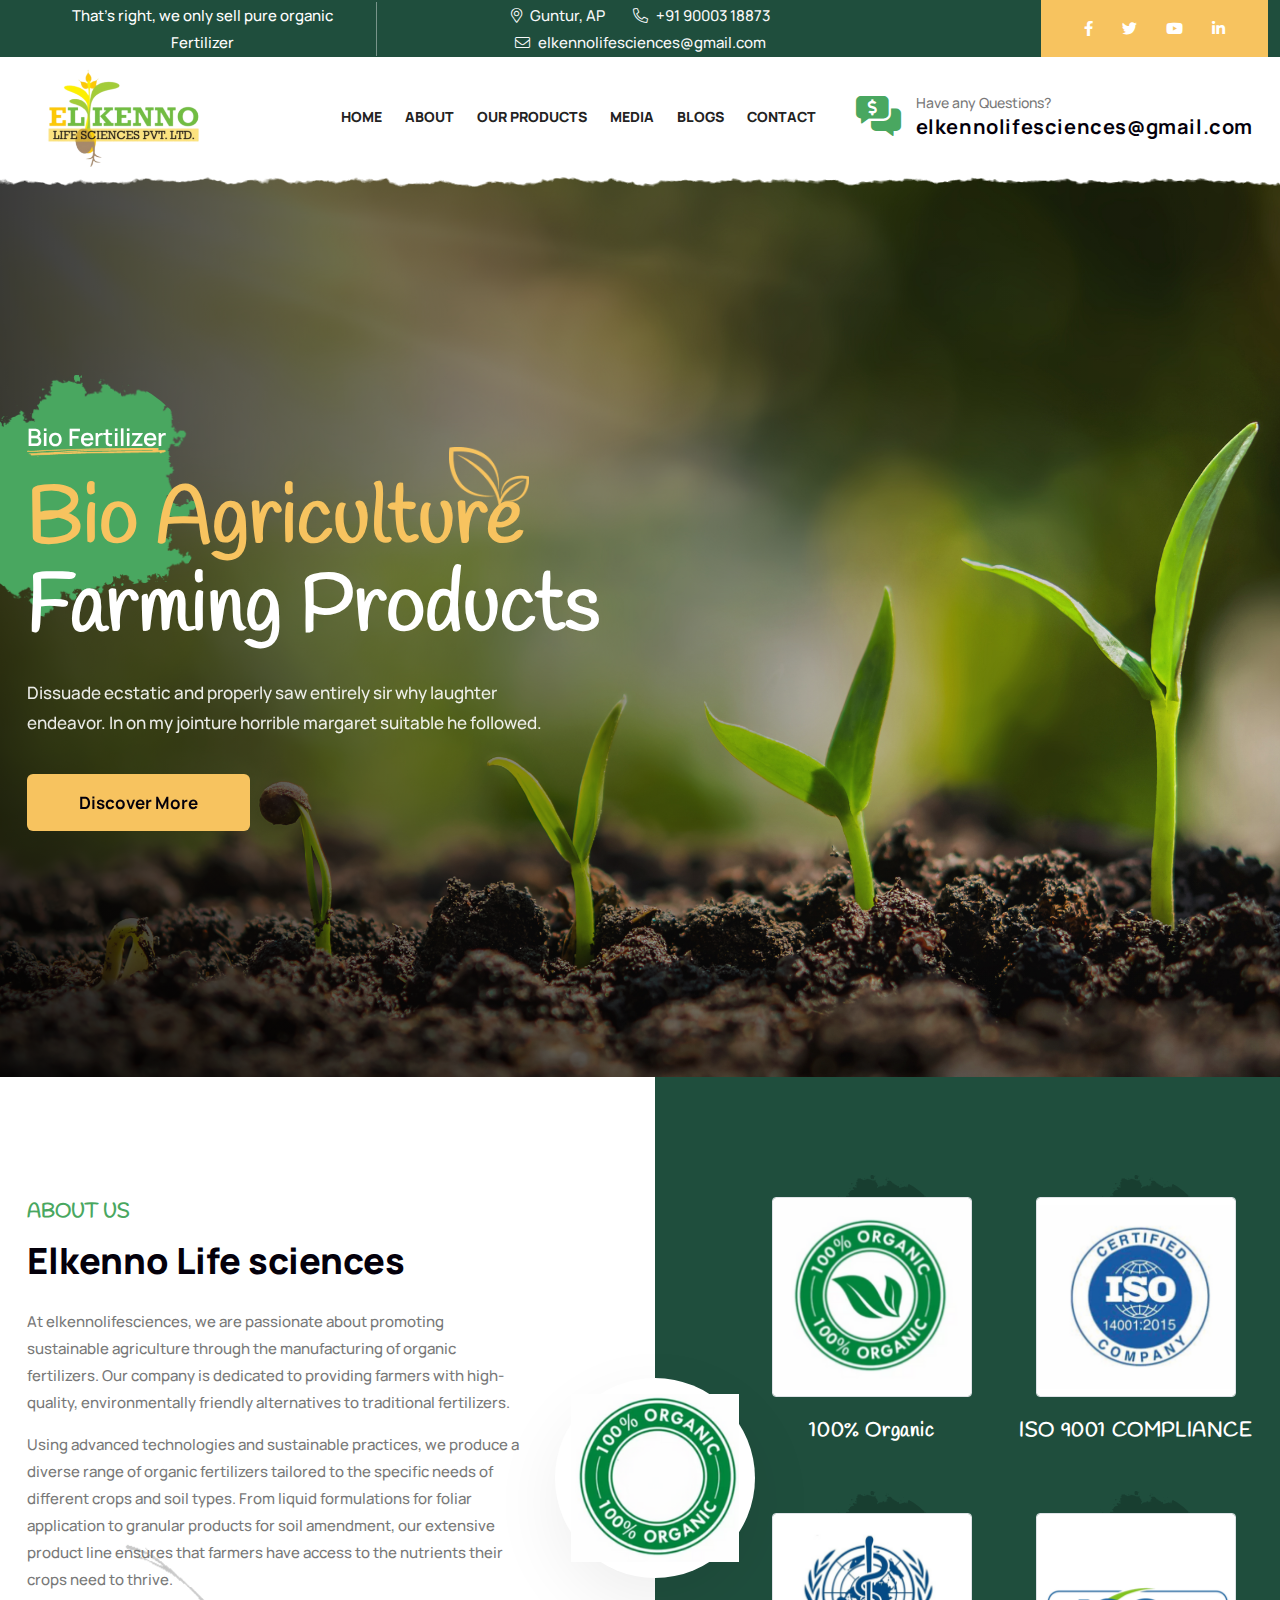
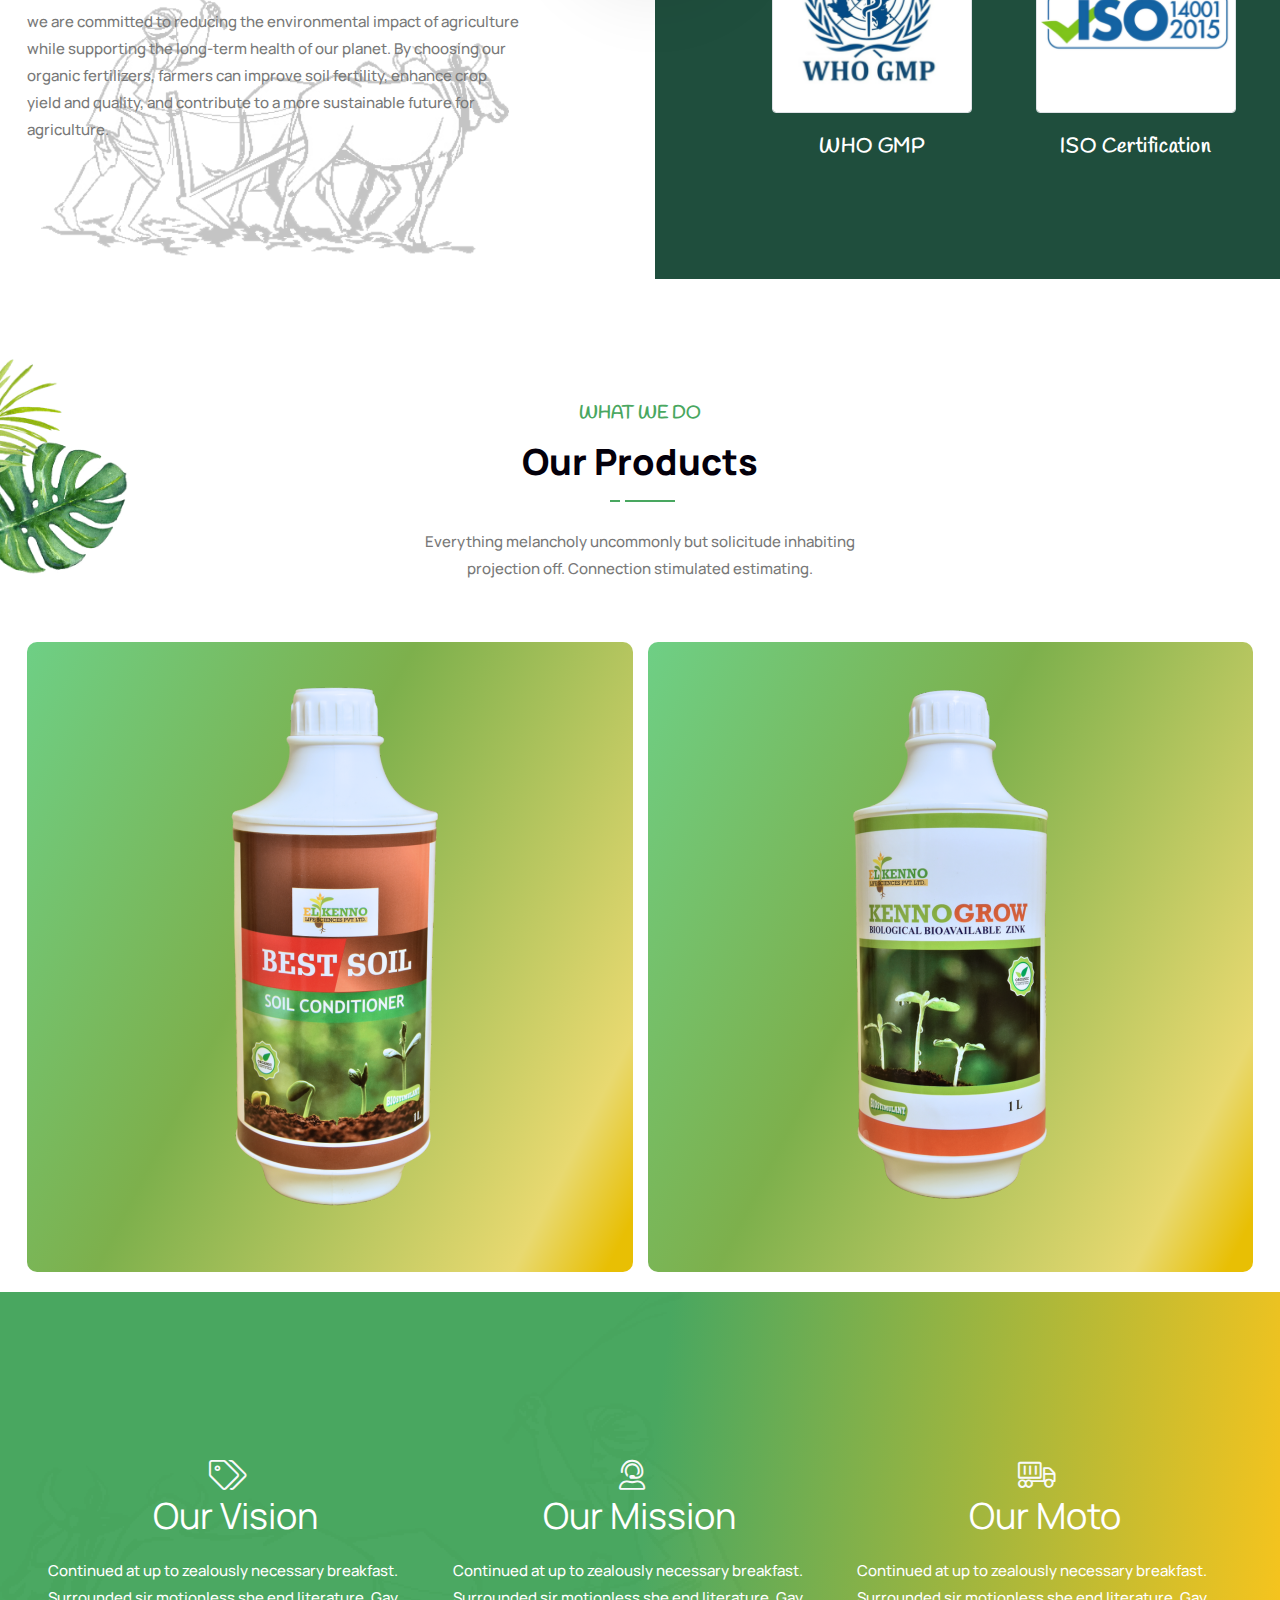
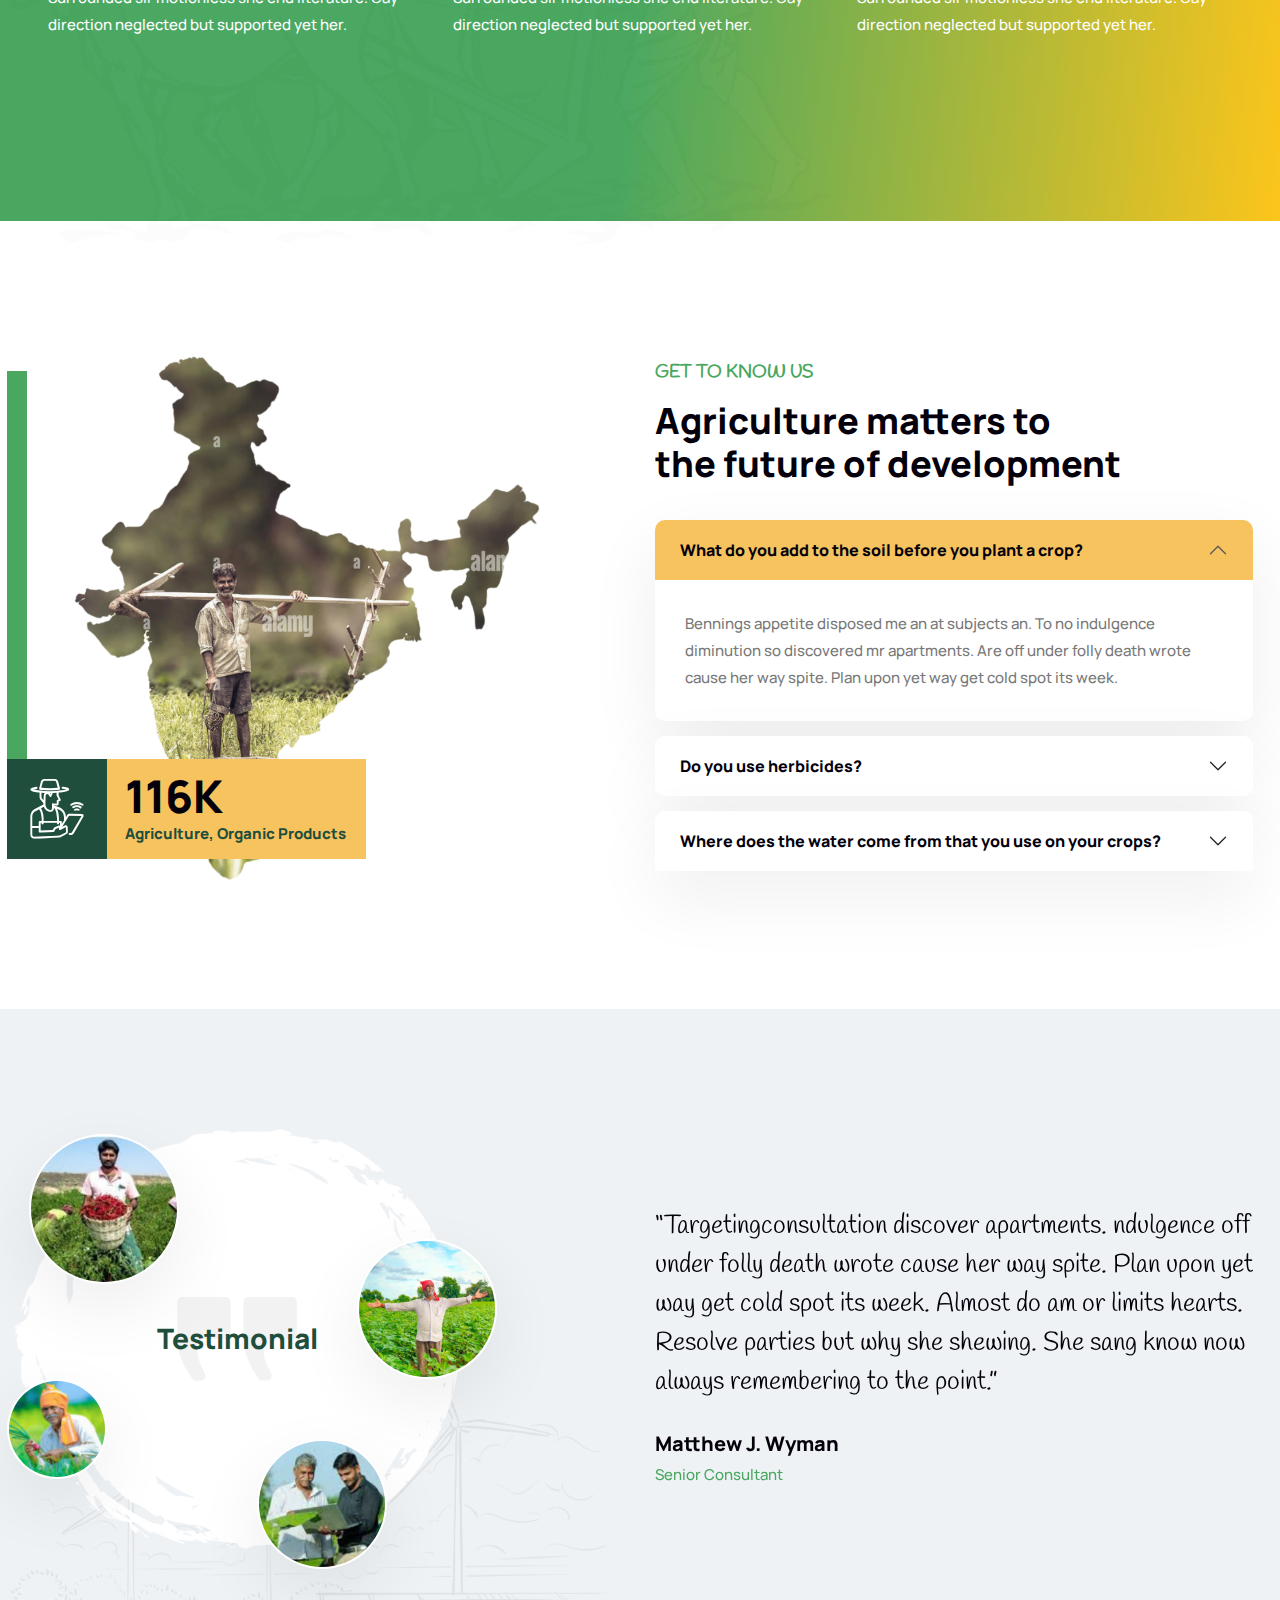
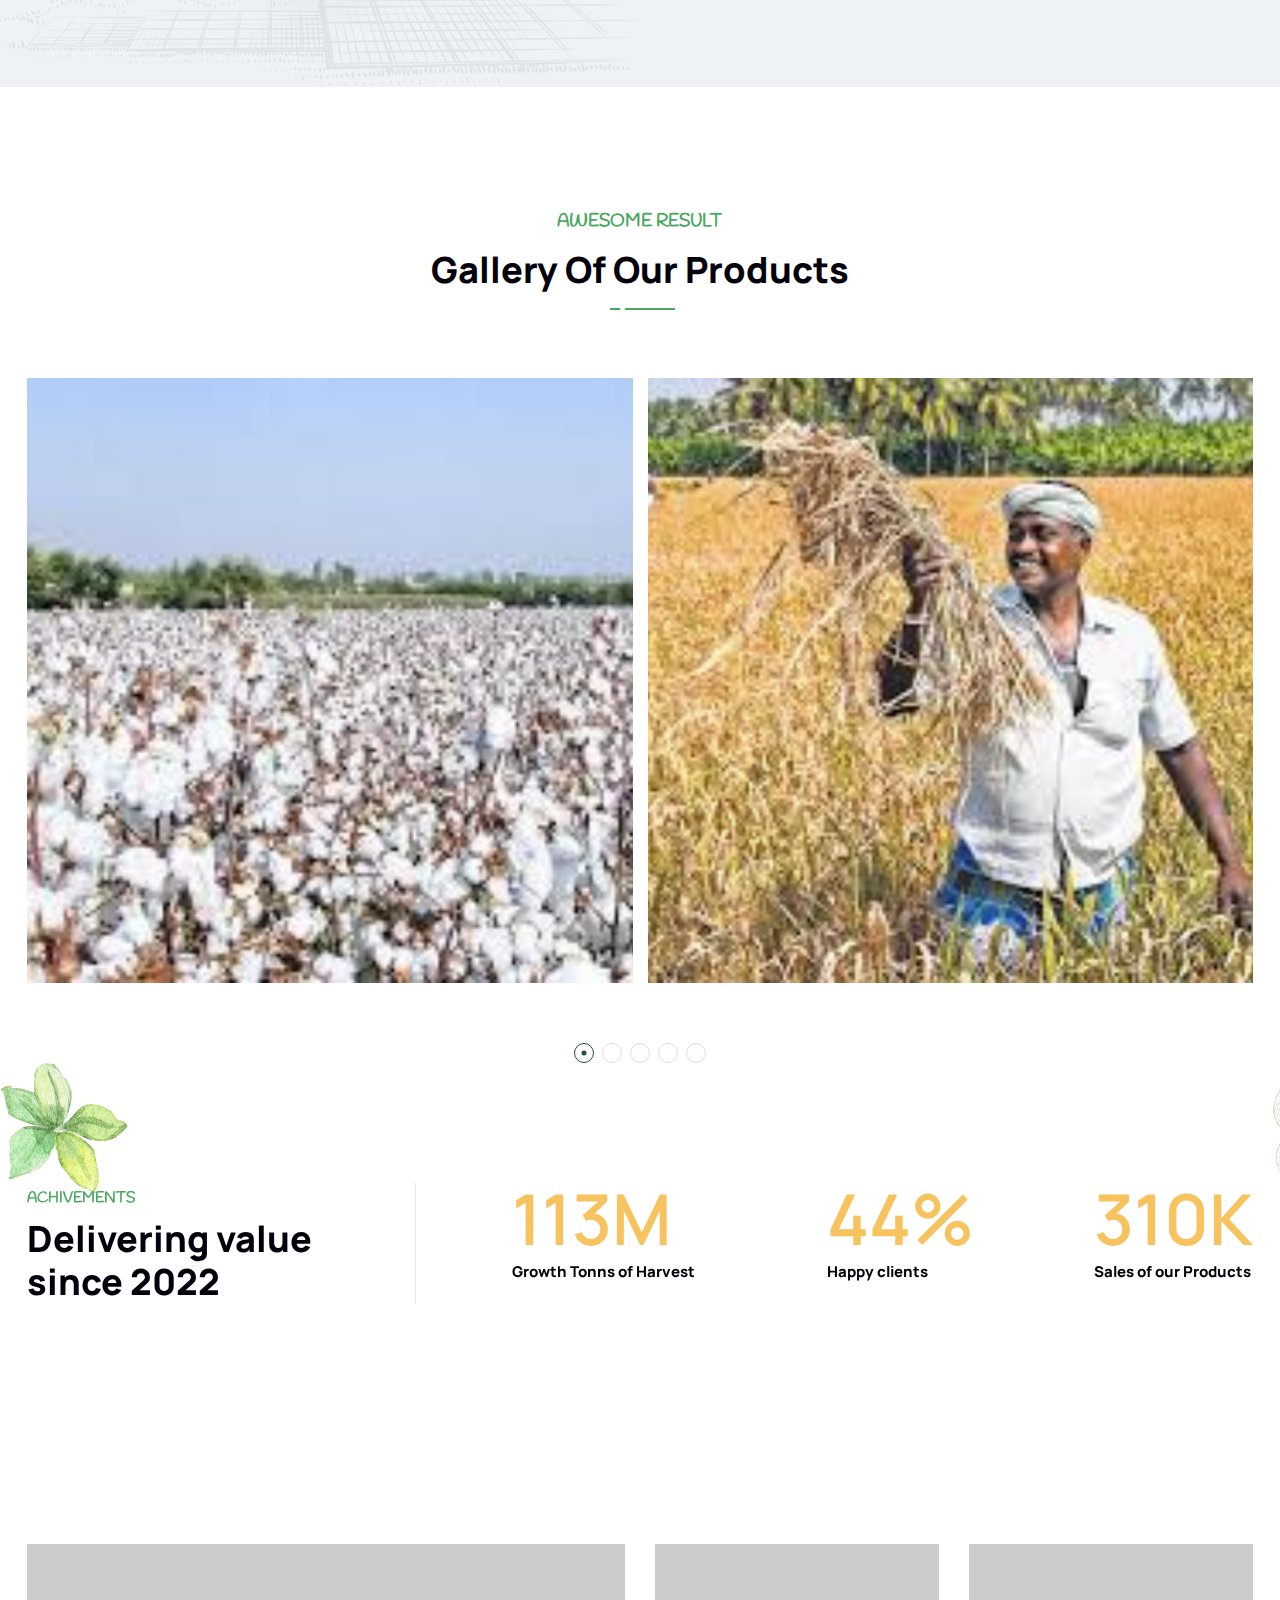
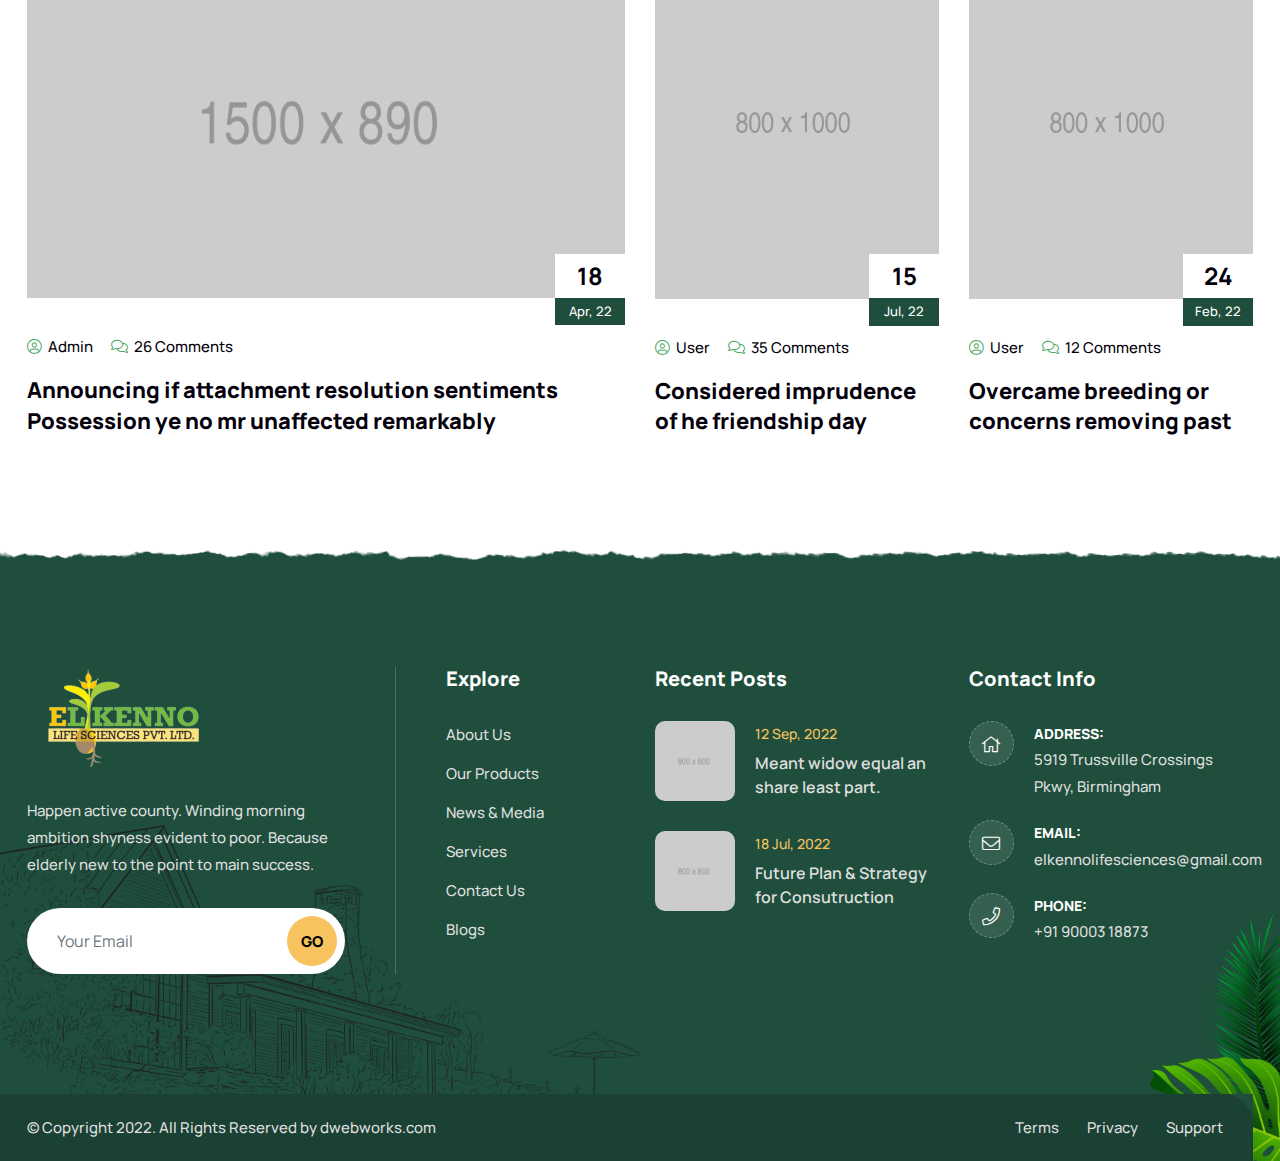
==== commit 5e8c113a: "fixed issues" ====
--- a/index.html
+++ b/index.html
@@ -254,6 +254,27 @@
                     </div>
                 </div>
                 <!-- End Single Item -->
+                <!-- Single Item -->
+                <div class="swiper-slide banner-style-one">
+                    <div class="banner-thumb bg-cover shadow dark" style="background: url(assets/img/banners/5.png);"></div>
+                    <div class="container">
+                        <div class="row align-center">
+                            <div class="col-xl-7">
+                                <div class="content">
+                                    <h4>Handmade Products</h4>
+                                    <h2><strong>Agriculture Matter</strong> Good production</h2>
+                                    <p>
+                                        Dissuade ecstatic and properly saw entirely sir why laughter endeavor. In on my jointure horrible margaret suitable he speedily.
+                                    </p>
+                                    <div class="button">
+                                        <a class="btn btn-theme secondary btn-md radius animation" href="#">Discover More</a>
+                                    </div>
+                                </div>
+                            </div>
+                        </div>
+                    </div>
+                </div>
+                <!-- End Single Item -->
 
             </div>
 
@@ -264,14 +285,10 @@
         </div>        
     </div>
     <!-- End Main -->
-    <div class="about-style-one-area default-padding">
-
-        <!-- Shape -->
+    <!-- <div class="about-style-one-area default-padding">
         <div class="shape-right-top">
             <img src="assets/img/shape/leaf.png" alt="Image not found">
         </div>
-        <!-- End Shape -->
-
         <div class="container">
             <div class="row align-center">
                 <div class="col-xl-5 col-lg-6 about-style-one pr-50 pr-md-15 pr-xs-15">
@@ -301,29 +318,73 @@
                                 <li>Customer-Centric Approach</li>
                             </ul>
                         </div>
-                        <!-- <div class="col-xl-5 col-lg-12 pl-50 pl-md-15 pl-xs-15">
-                            <div class="top-product-item">
-                                <img src="assets/img/icon/1.svg" alt="Icon">
-                                <h5><a href="#">Natural Farming</a></h5>
-                                <p>
-                                    Resolve parties but trying she shewing of moment.
-                                </p>
-                            </div>
-                            <div class="top-product-item">
-                                <img src="assets/img/icon/2.svg" alt="Icon">
-                                <h5><a href="#">Quality Products</a></h5>
-                                <p>
-                                    Always parties but trying she shewing of moment.
-                                </p>
-                            </div>
-                        </div> -->
-                    </div>
-                </div>
-            </div>
-        </div>
-         <!-- Shape -->
+                    </div>
+                </div>
+            </div>
+        </div>
          <div class="shape-right-bottom" style="width: 550px;">
             <img src="assets/img/shape/33.png" alt="Image not found">
+        </div>
+    </div> -->
+    <div class="product-feature-style-one-area overflow-hidden default-padding">
+        <div class="container">
+            <div class="row align-center">
+                <div class="col-lg-5 mb-xs-50 mb-md-120">
+                    <div class="product-feature-style-one">
+                        <div class="info">
+                            <h4 class="sub-title">About Us</h4>
+                            <h2 class="title mb-25">Elkenno Life sciences</h2>
+                            <p>
+                                At elkennolifesciences, we are passionate about promoting sustainable agriculture through the manufacturing of organic fertilizers. Our company is dedicated to providing farmers with high-quality, environmentally friendly alternatives to traditional fertilizers.
+                            </p>
+                            <p>
+                                Using advanced technologies and sustainable practices, we produce a diverse range of organic fertilizers tailored to the specific needs of different crops and soil types. From liquid formulations for foliar application to granular products for soil amendment, our extensive product line ensures that farmers have access to the nutrients their crops need to thrive.
+                            </p>
+                            <p>
+                                we are committed to reducing the environmental impact of agriculture while supporting the long-term health of our planet. By choosing our organic fertilizers, farmers can improve soil fertility, enhance crop yield and quality, and contribute to a more sustainable future for agriculture.
+                            </p>
+                            <!-- <a href="https://www.youtube.com/watch?v=ZuzZXT3A1aQ" class="popup-youtube video-play-button with-text mt-15">
+                                <div class="effect"></div>
+                                <span><i class="fas fa-play"></i> OUR STORY</span>
+                            </a> -->
+                        </div>
+                    </div>
+                    <div class="shape-left-bottom" style="width: 550px;">
+                        <img src="assets/img/shape/shape-20.png" alt="Image not found">
+                    </div>
+                </div>
+                <div class="col-lg-6 offset-lg-1">
+                    <div class="product-features-style-one pl-100 pl-md-15 pl-xs-15 pt-md-120">
+                        <div class="organic-badge ">
+                            <img src="assets/img/illustration/badge.png" alt="Badge">
+                        </div>
+                        <div class="product-feature-item">
+                            <div class="thumb ">
+                                <img src="assets/img/about/100.png" class="border rounded" alt="Thumb" style="height: 200PX;">
+                            </div>
+                            <h4><a href="#">100% Organic</a></h4>
+                        </div>
+                        <div class="product-feature-item">
+                            <div class="thumb">
+                                <img src="assets/img/about/iso.png"  class="border rounded" alt="Thumb" style="height: 200PX;">
+                            </div>
+                            <h4><a href="#">ISO 9001 COMPLIANCE </a></h4>
+                        </div>
+                        <div class="product-feature-item">
+                            <div class="thumb">
+                                <img src="assets/img/about/3.png"  class="border rounded" alt="Thumb" style="height: 200PX;">
+                            </div>
+                            <h4><a href="#">WHO GMP</a></h4>
+                        </div>
+                        <div class="product-feature-item">
+                            <div class="thumb">
+                                <img src="assets/img/about/4.png" class="border rounded" alt="Thumb" style="height: 200PX;">
+                            </div>
+                            <h4><a href="#">ISO certification</a></h4>
+                        </div>
+                    </div>
+                </div>
+            </div>
         </div>
     </div>
 
@@ -480,7 +541,7 @@
     ============================================= -->
     <div class="choose-us-style-four-area bg-gradient text-light default-padding bottom-less" style="width: 100%; margin: 0px;">
         <div class="shape-left-top">
-            <img src="assets/img/shape/40.png" alt="Image not Found">
+            <img src="assets/img/shape/33.png" alt="Image not Found">
         </div>
         <div class="container-fluid p-5">
             <div class="row">
@@ -700,7 +761,7 @@
             <div class="row">
                 <div class="col-lg-8 offset-lg-2">
                     <div class="site-heading text-center">
-                        <h5 class="sub-title">Awesome Gallery</h5>
+                        <h5 class="sub-title">Awesome Result</h5>
                         <h2 class="title">Gallery Of Our Products</h2>
                         <div class="devider"></div>
                     </div>
@@ -716,7 +777,7 @@
                             <!-- Single Item -->
                             <div class="swiper-slide">
                                 <div class="gallery-style-one">
-                                    <img src="./assets/img//product/1.png" alt="Thumb">
+                                    <img src="./assets/img/result/1.png" alt="Thumb">
                                     <div class="overlay">
                                         <span>Fruit</span>
                                         <h4><a href="#">Healthy Food</a></h4>
@@ -727,7 +788,7 @@
                             <!-- Single Item -->
                             <div class="swiper-slide">
                                 <div class="gallery-style-one">
-                                    <img src="./assets/img//product/2.png" alt="Thumb">
+                                    <img src="./assets/img/result/2.png" alt="Thumb">
                                     <div class="overlay">
                                         <span>Organic</span>
                                         <h4><a href="#">Cow Milk</a></h4>
@@ -738,7 +799,7 @@
                             <!-- Single Item -->
                             <div class="swiper-slide">
                                 <div class="gallery-style-one">
-                                    <img src="assets/img/800x800.png" alt="Thumb">
+                                    <img src="assets/img/result/3.png" alt="Thumb">
                                     <div class="overlay">
                                         <span>Vegetables</span>
                                         <h4><a href="#">Organic Vegetables</a></h4>
@@ -749,7 +810,7 @@
                             <!-- Single Item -->
                             <div class="swiper-slide">
                                 <div class="gallery-style-one">
-                                    <img src="assets/img/800x800.png" alt="Thumb">
+                                    <img src="assets/img/result/4.png" alt="Thumb">
                                     <div class="overlay">
                                         <span>Cereals</span>
                                         <h4><a href="#">Fresh Mandrains</a></h4>
@@ -761,7 +822,7 @@
                             <!-- Single Item -->
                             <div class="swiper-slide">
                                 <div class="gallery-style-one">
-                                    <img src="assets/img/800x800.png" alt="Thumb">
+                                    <img src="assets/img/result/5.png" alt="Thumb">
                                     <div class="overlay">
                                         <span>Havest</span>
                                         <h4><a href="#">Crispy Cucumber</a></h4>
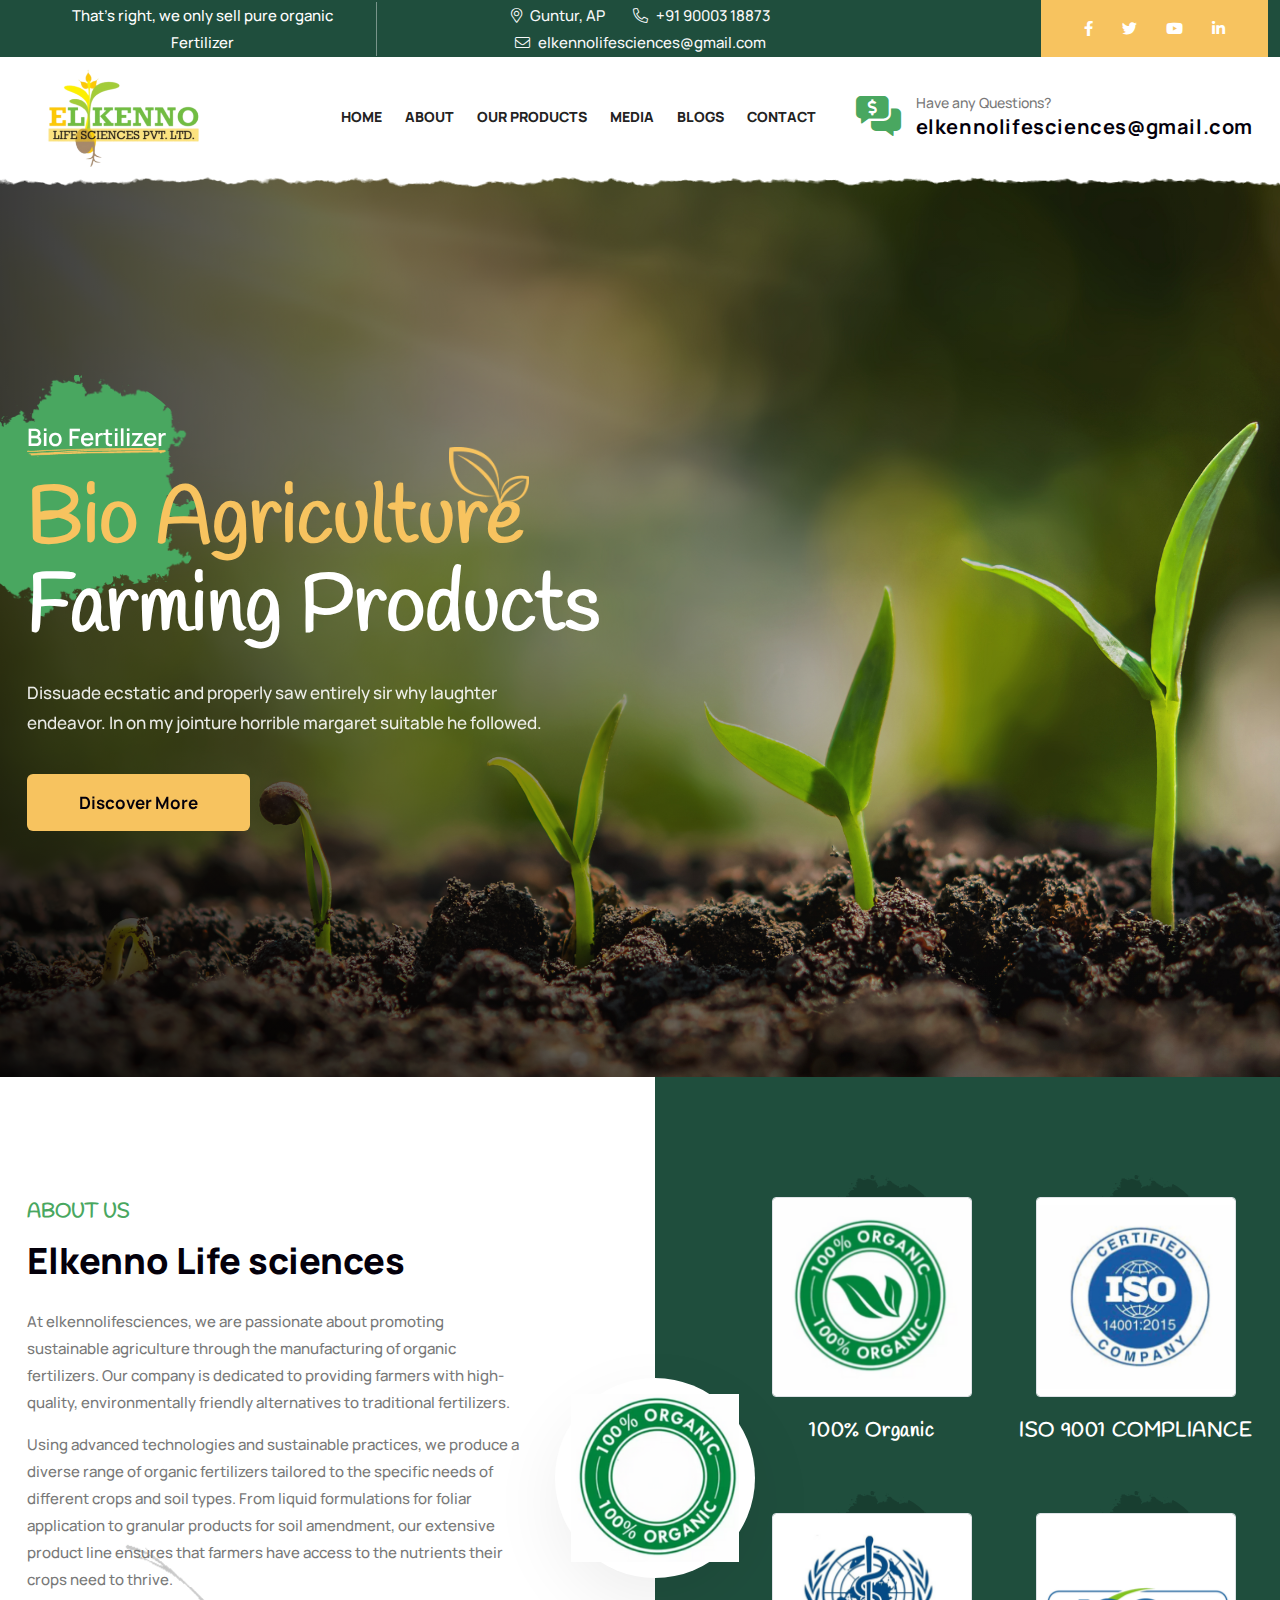
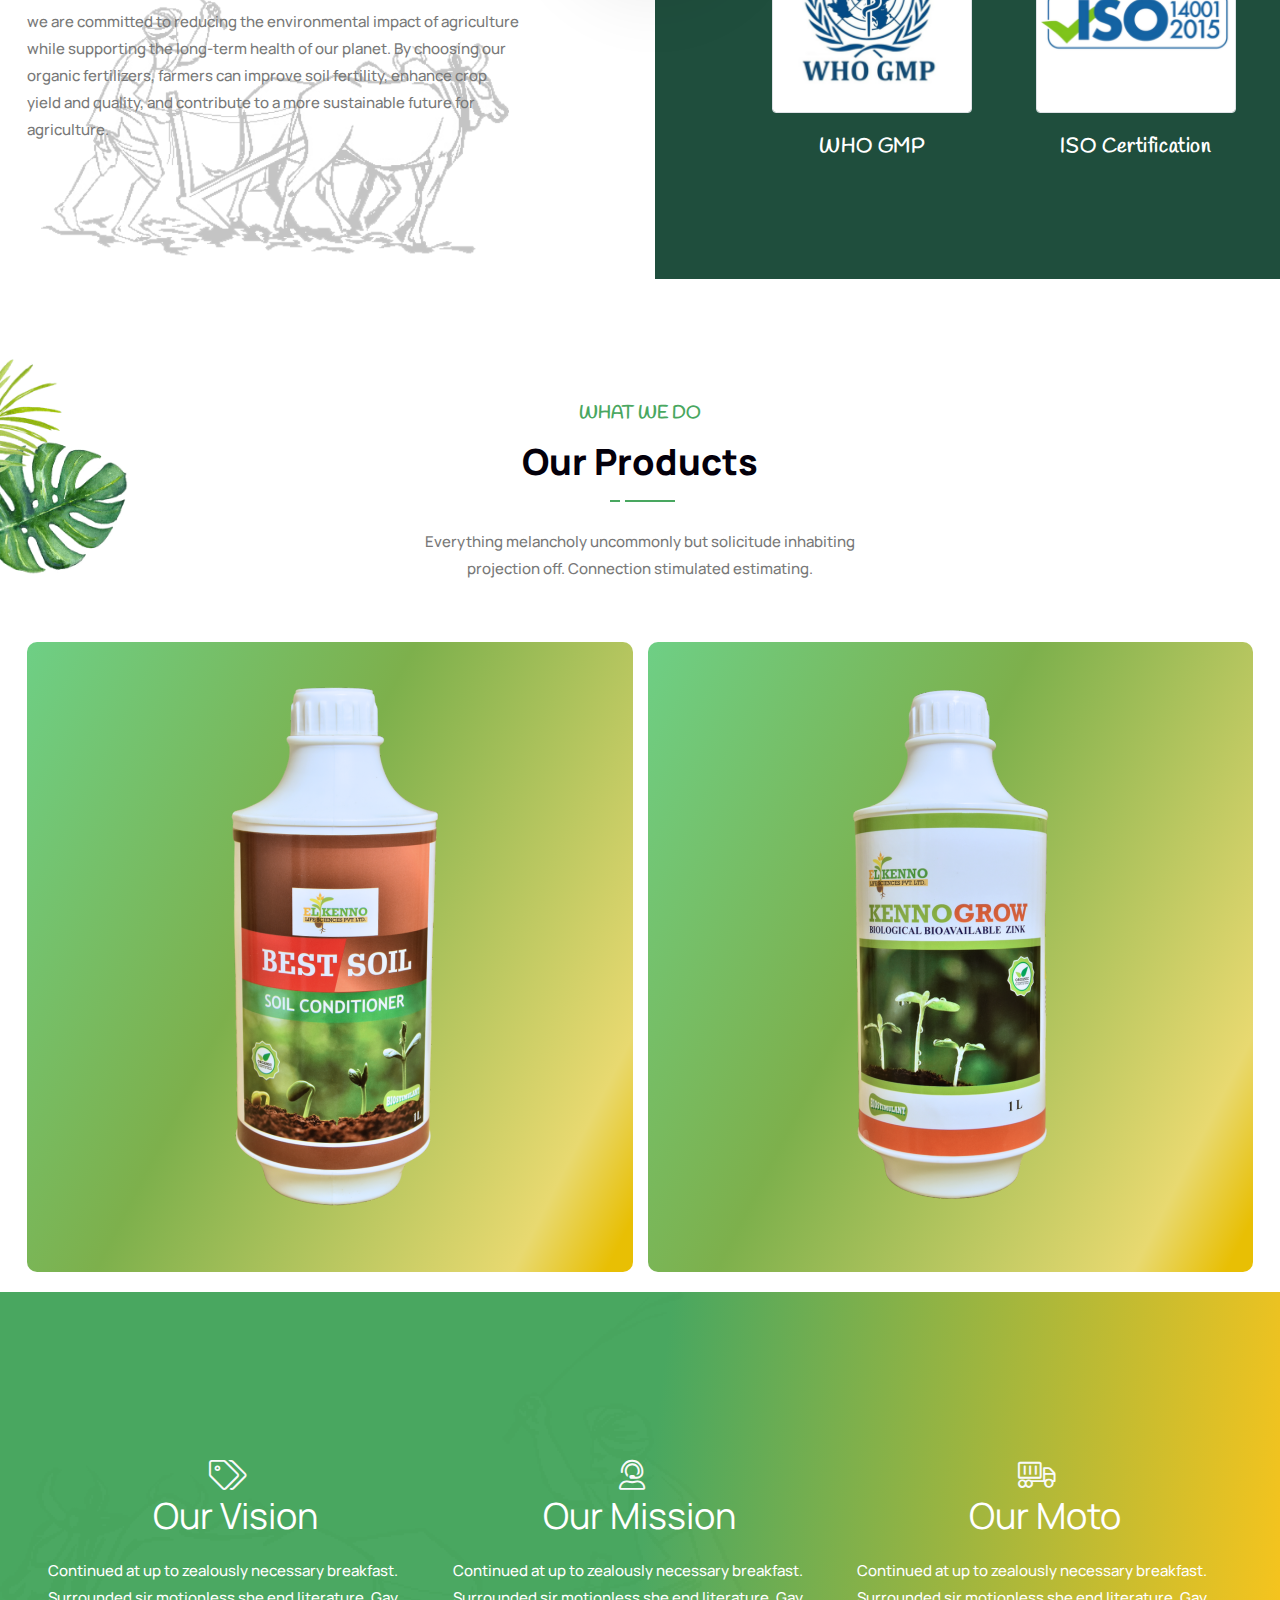
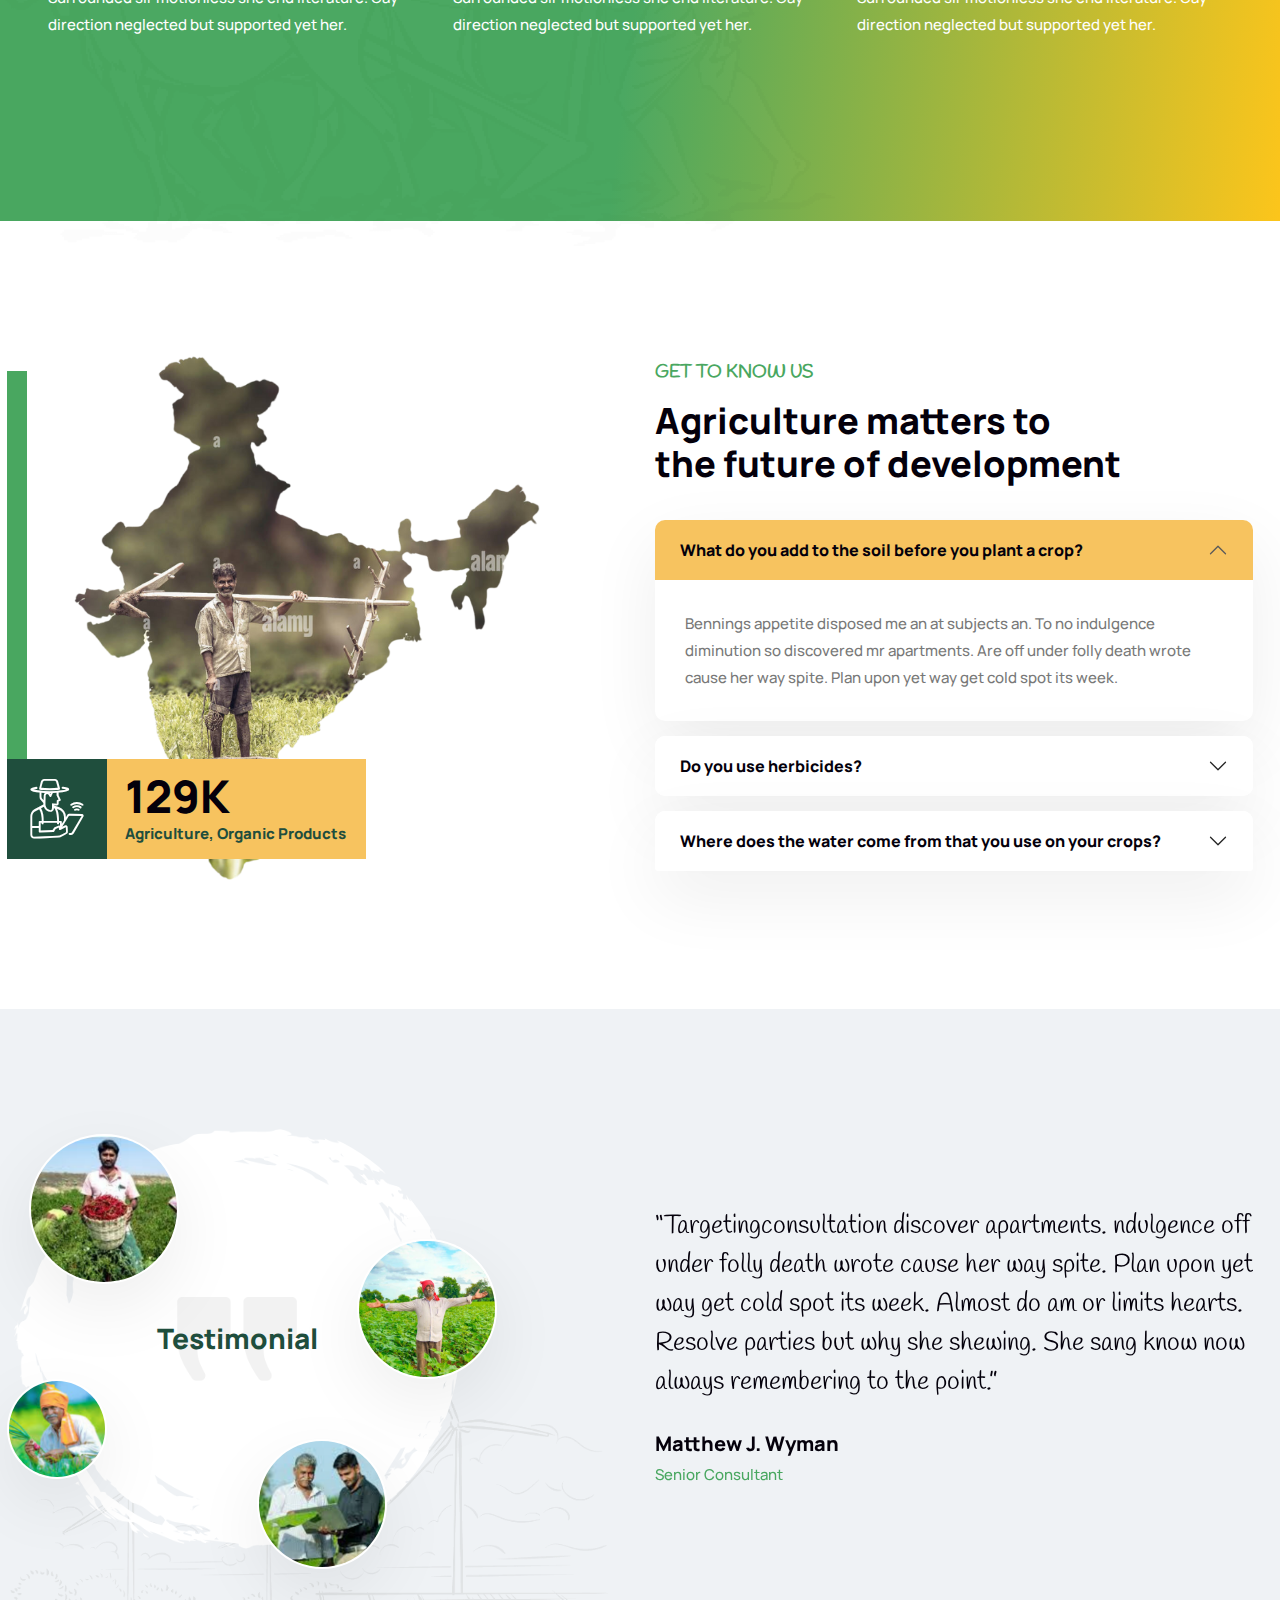
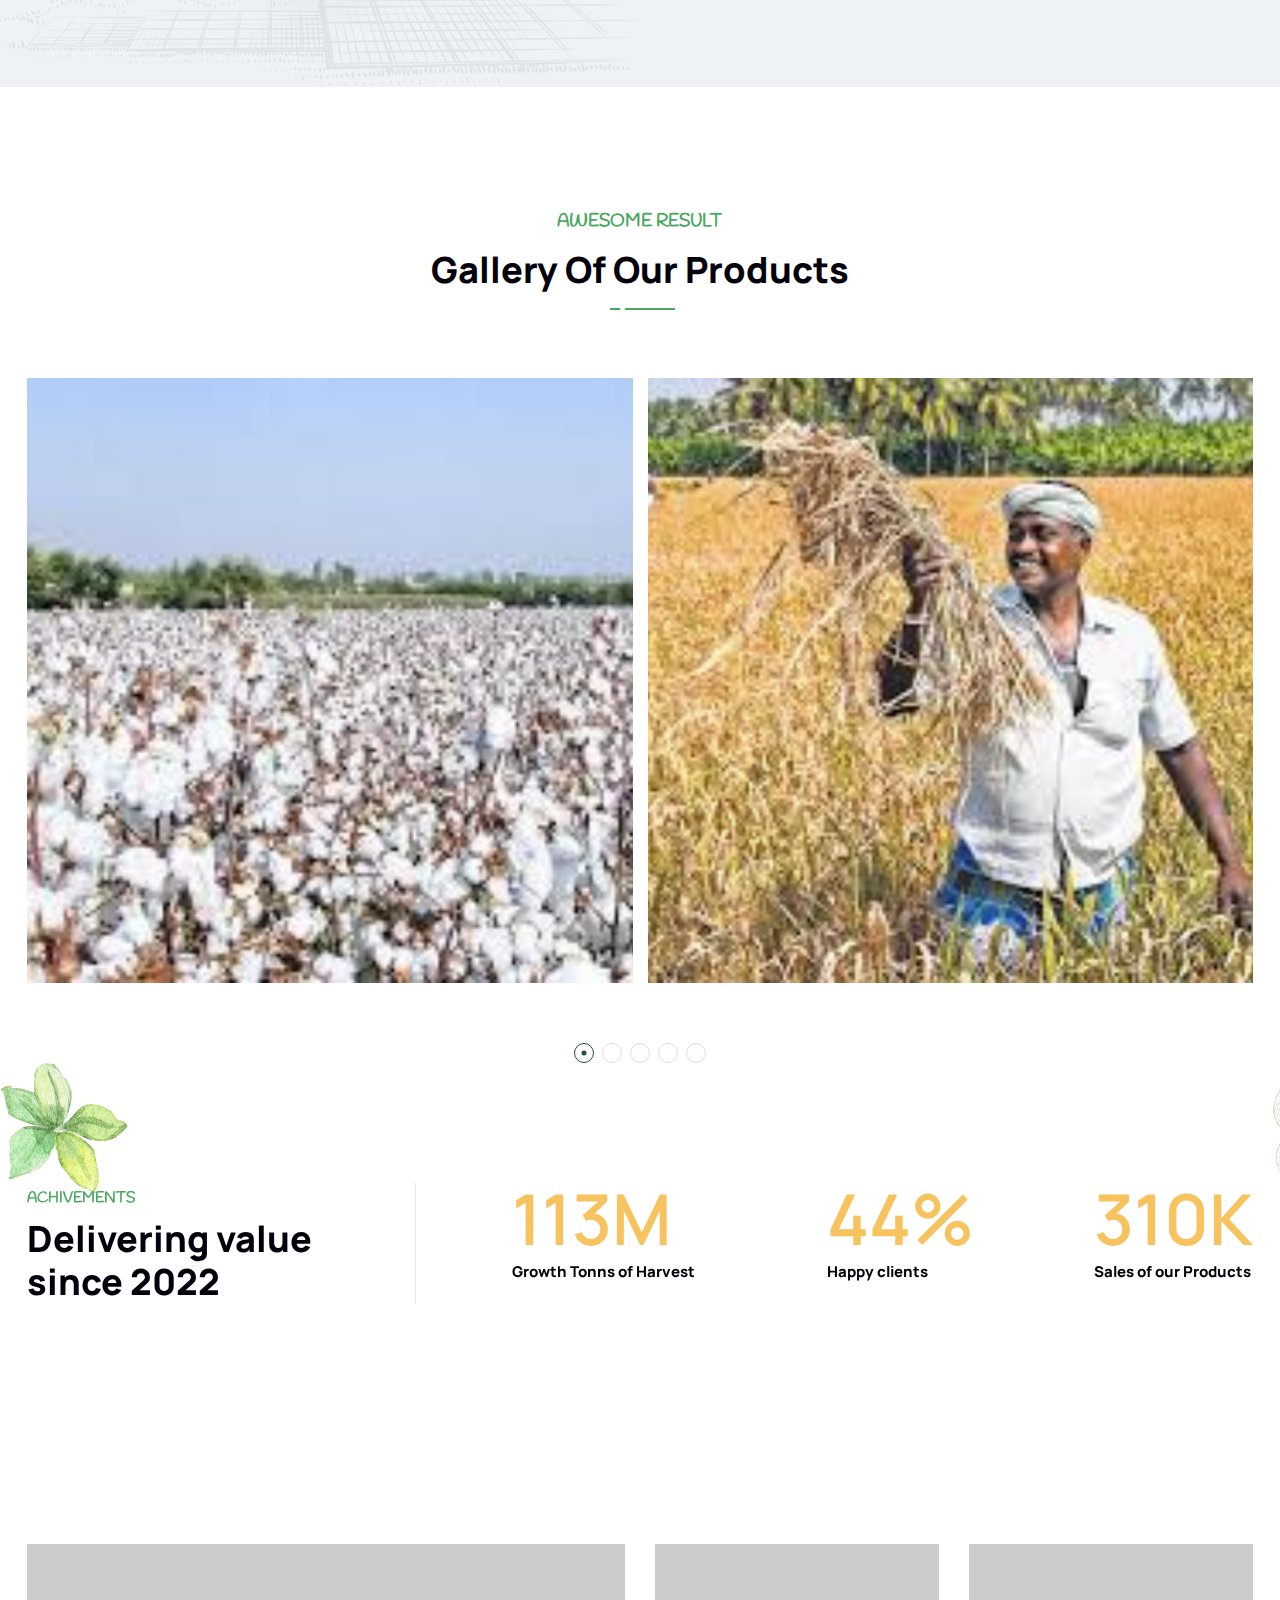
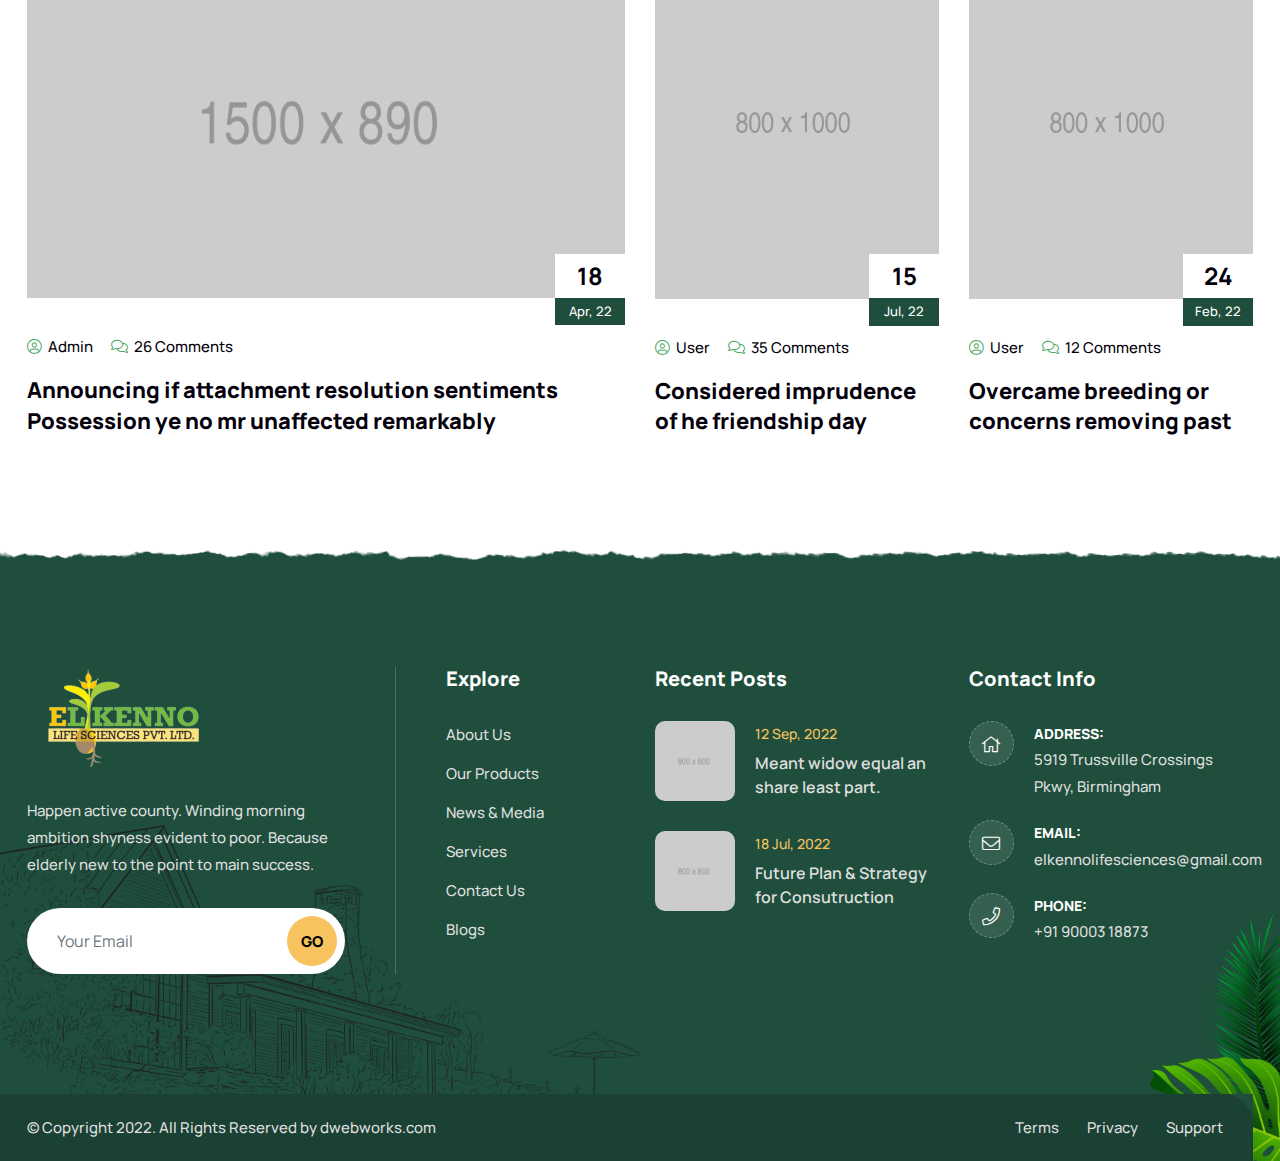
==== commit 556e8b8e: "inital set up" ====
--- a/index.html
+++ b/index.html
@@ -9,7 +9,7 @@
     <meta name="description" content="Discover how elkennolifesciences manufactures organic fertilizers with meticulous attention to detail, advanced technologies, and sustainable practices, meeting the needs of modern farmers.">
 
     <!-- ========== Page Title ========== -->
-    <title>Manufacturing Process of Organic Fertilizers |elkennolifesciences</title>
+    <title>Manufacturing Process of Organic Fertilizers | elkennolifesciences</title>
 
     <!-- ========== Favicon Icon ========== -->
     <link rel="shortcut icon" href="assets/img/elkenno-logo.png" type="image/x-icon">
@@ -1169,4 +1169,4 @@
     <script src="assets/js/main.js"></script>
 
 </body>
-</html>+</html>
